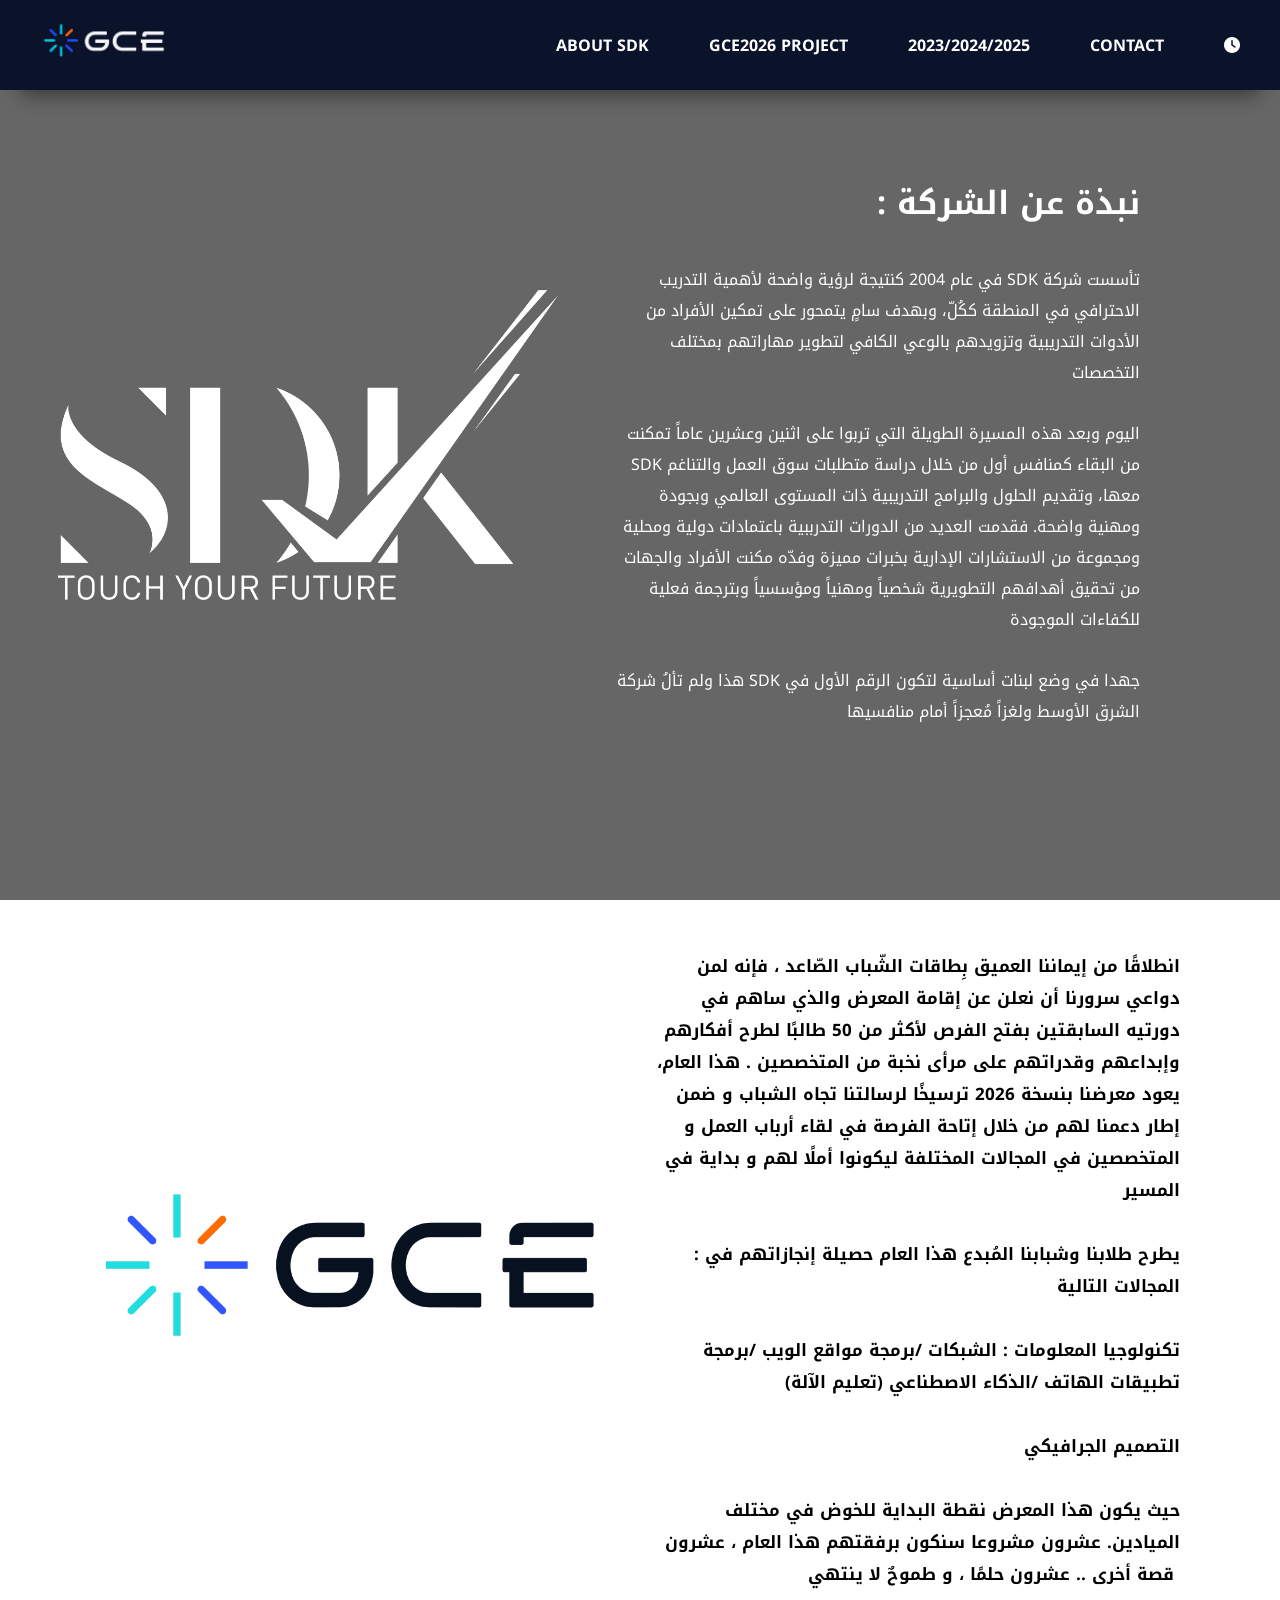
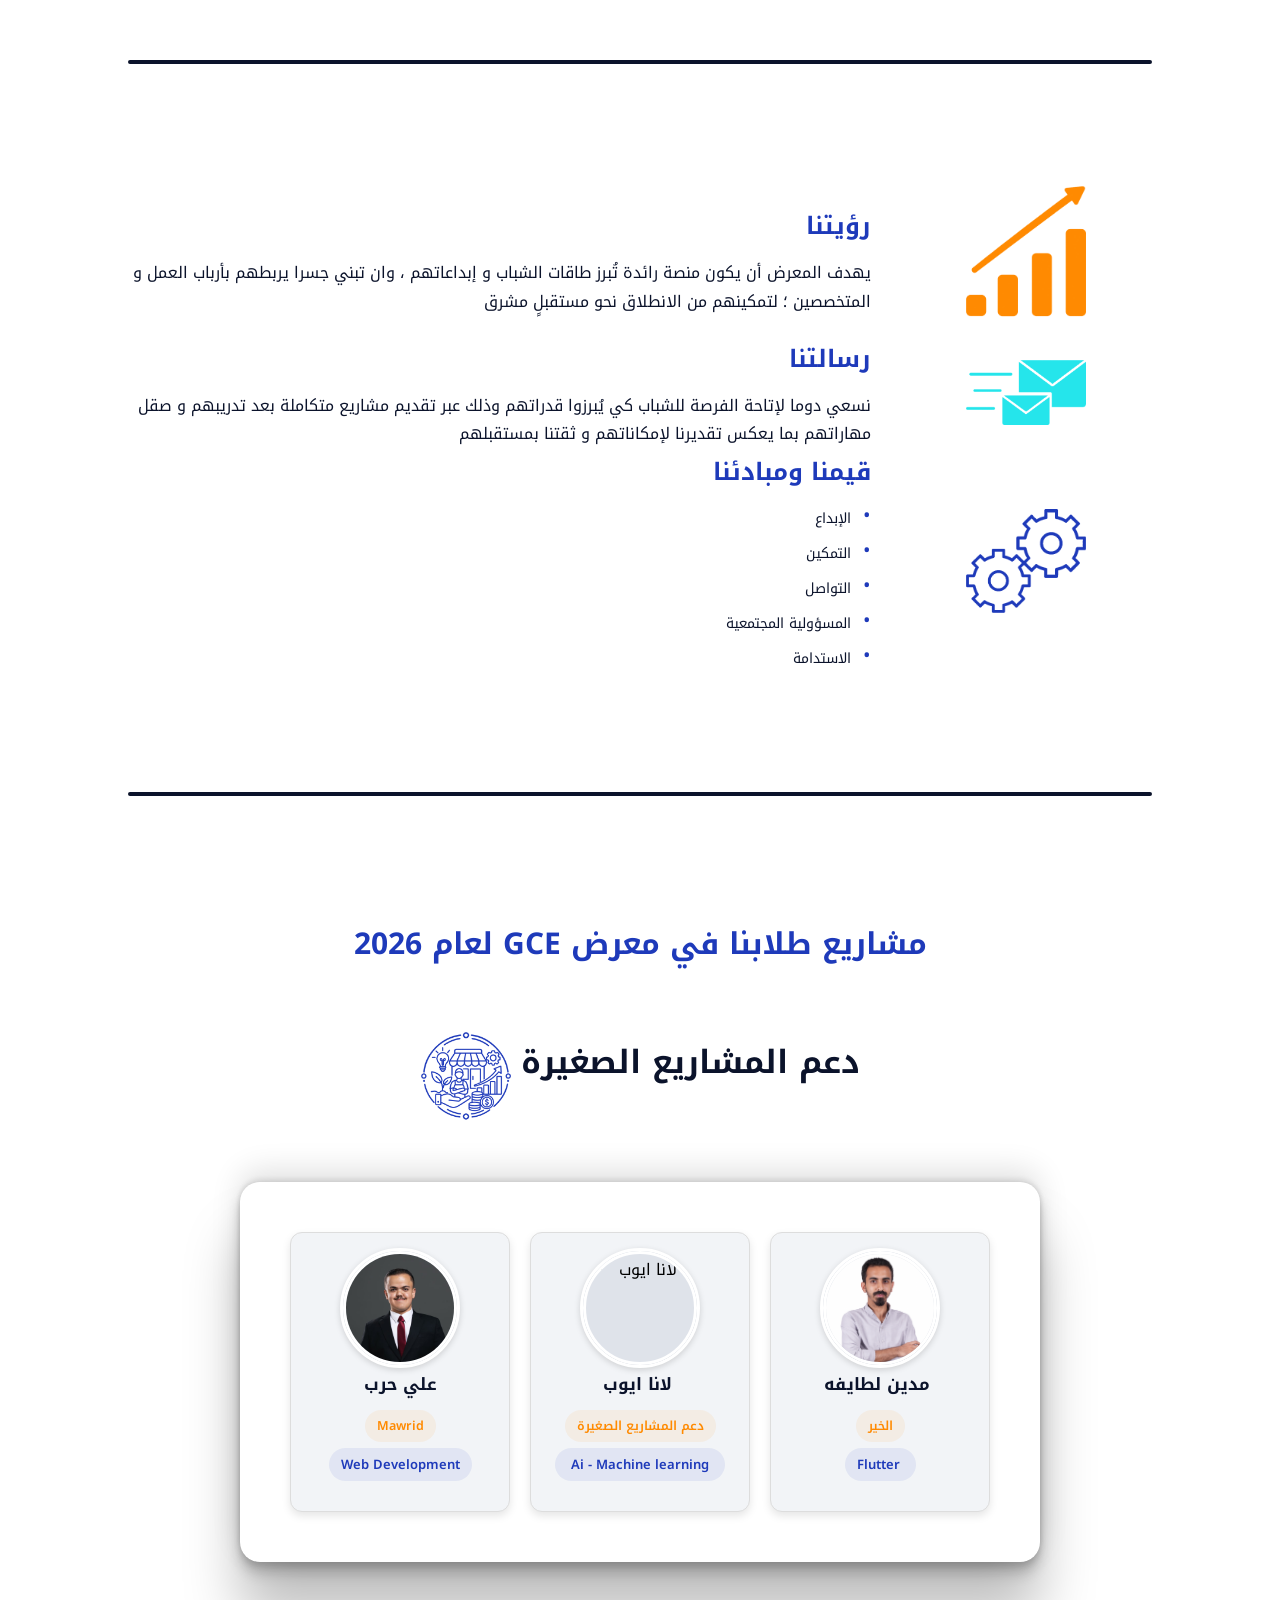
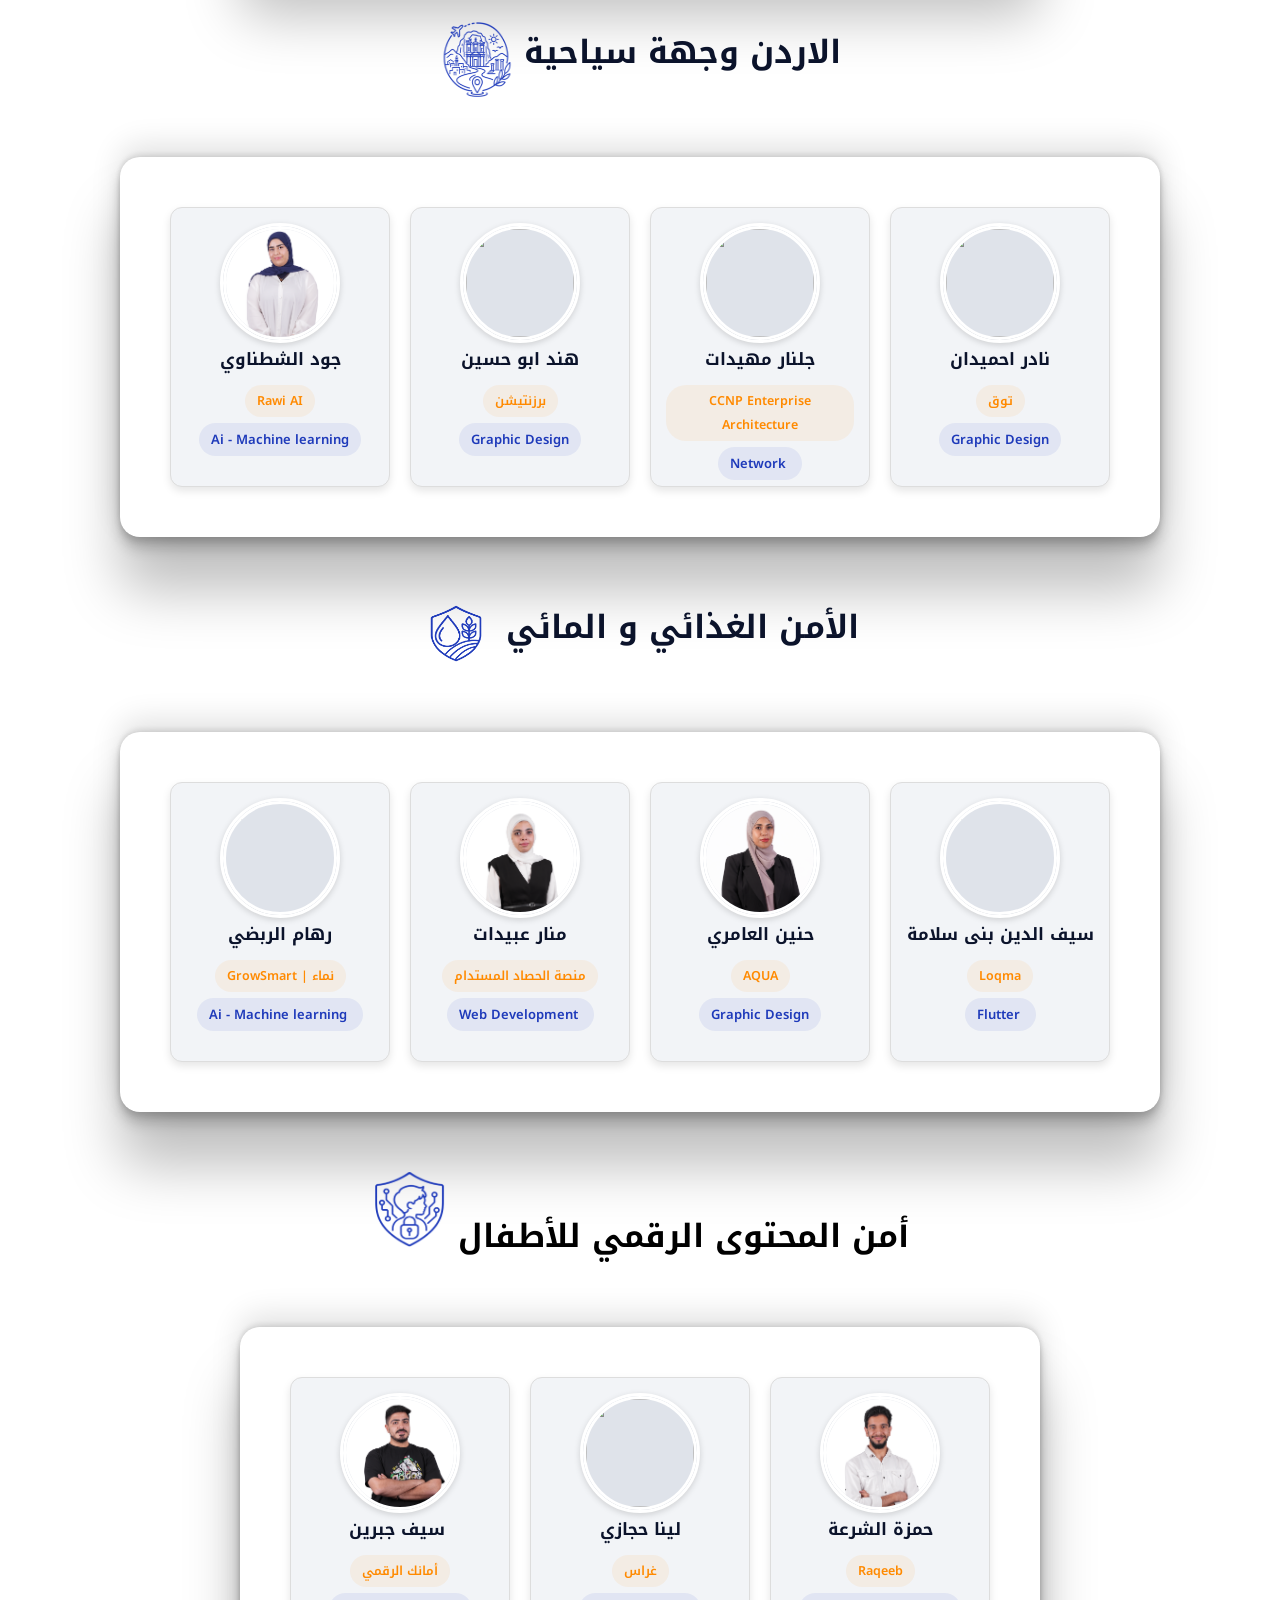
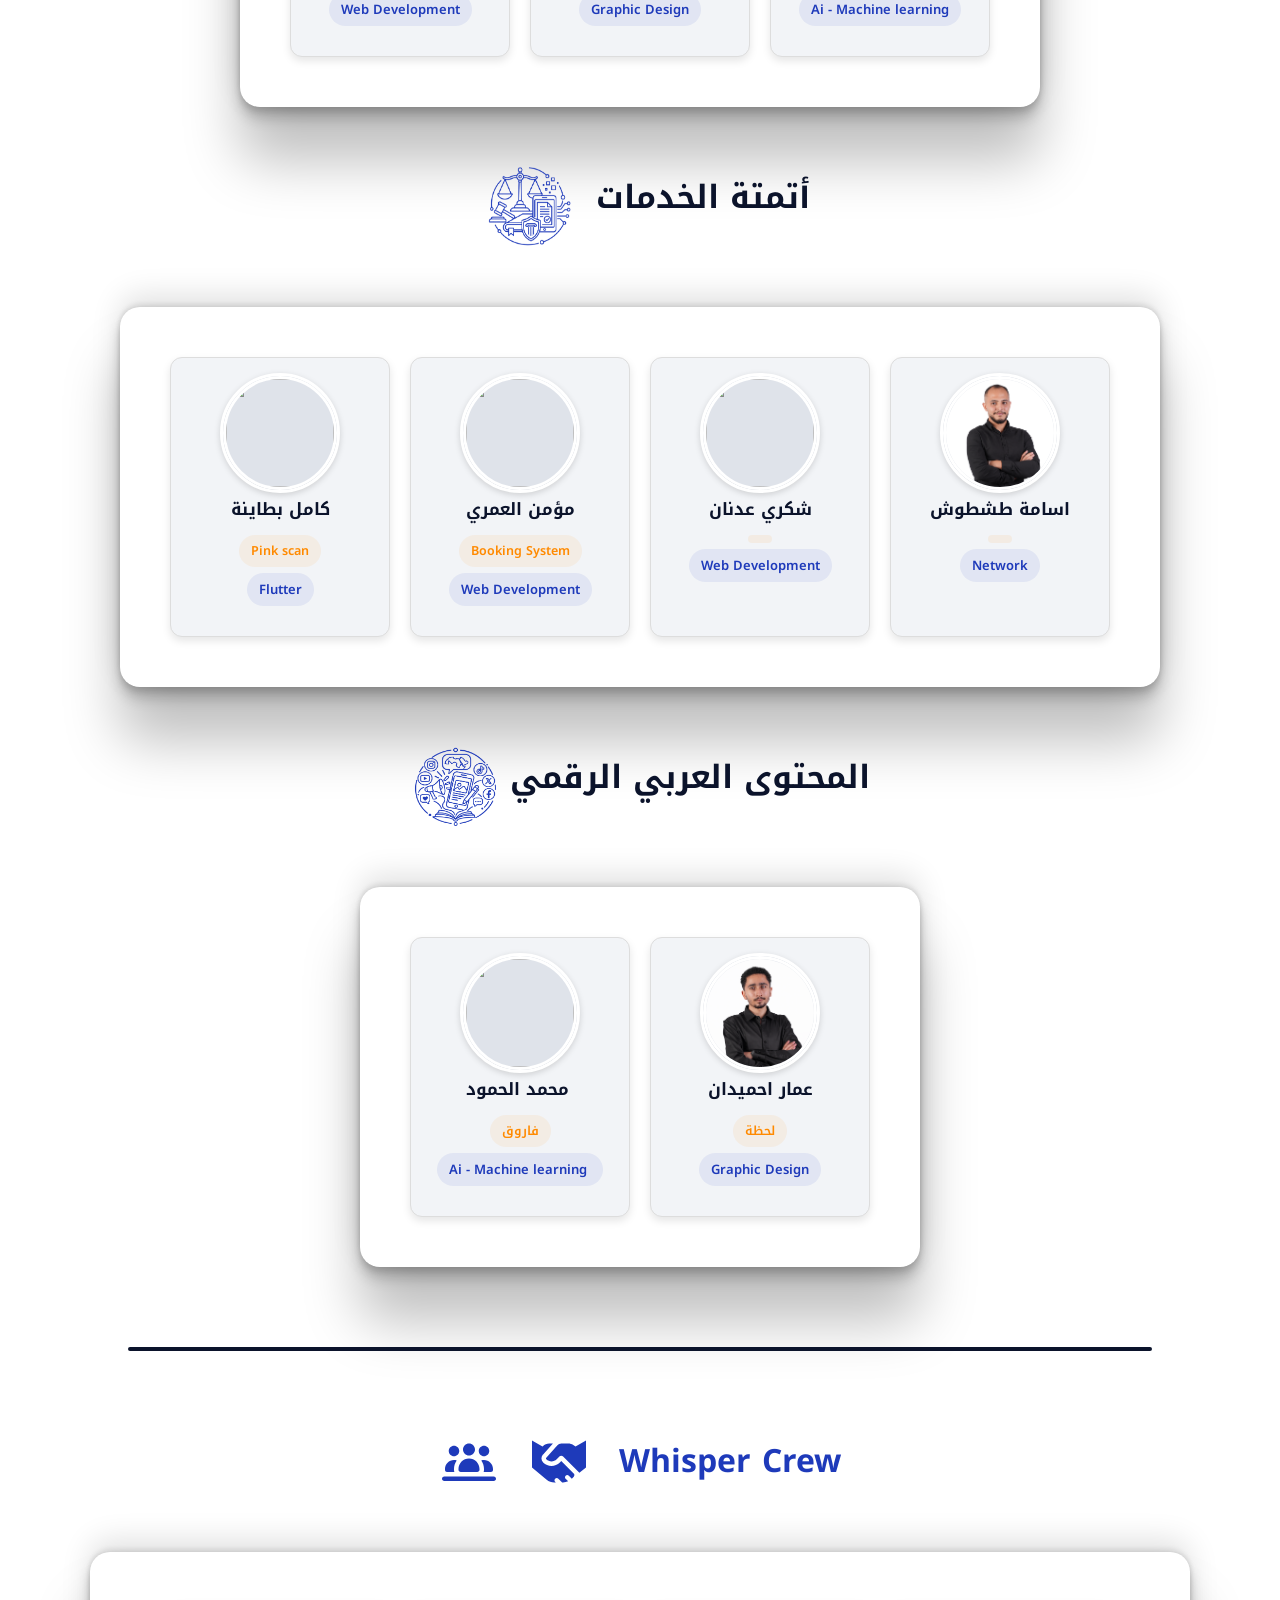
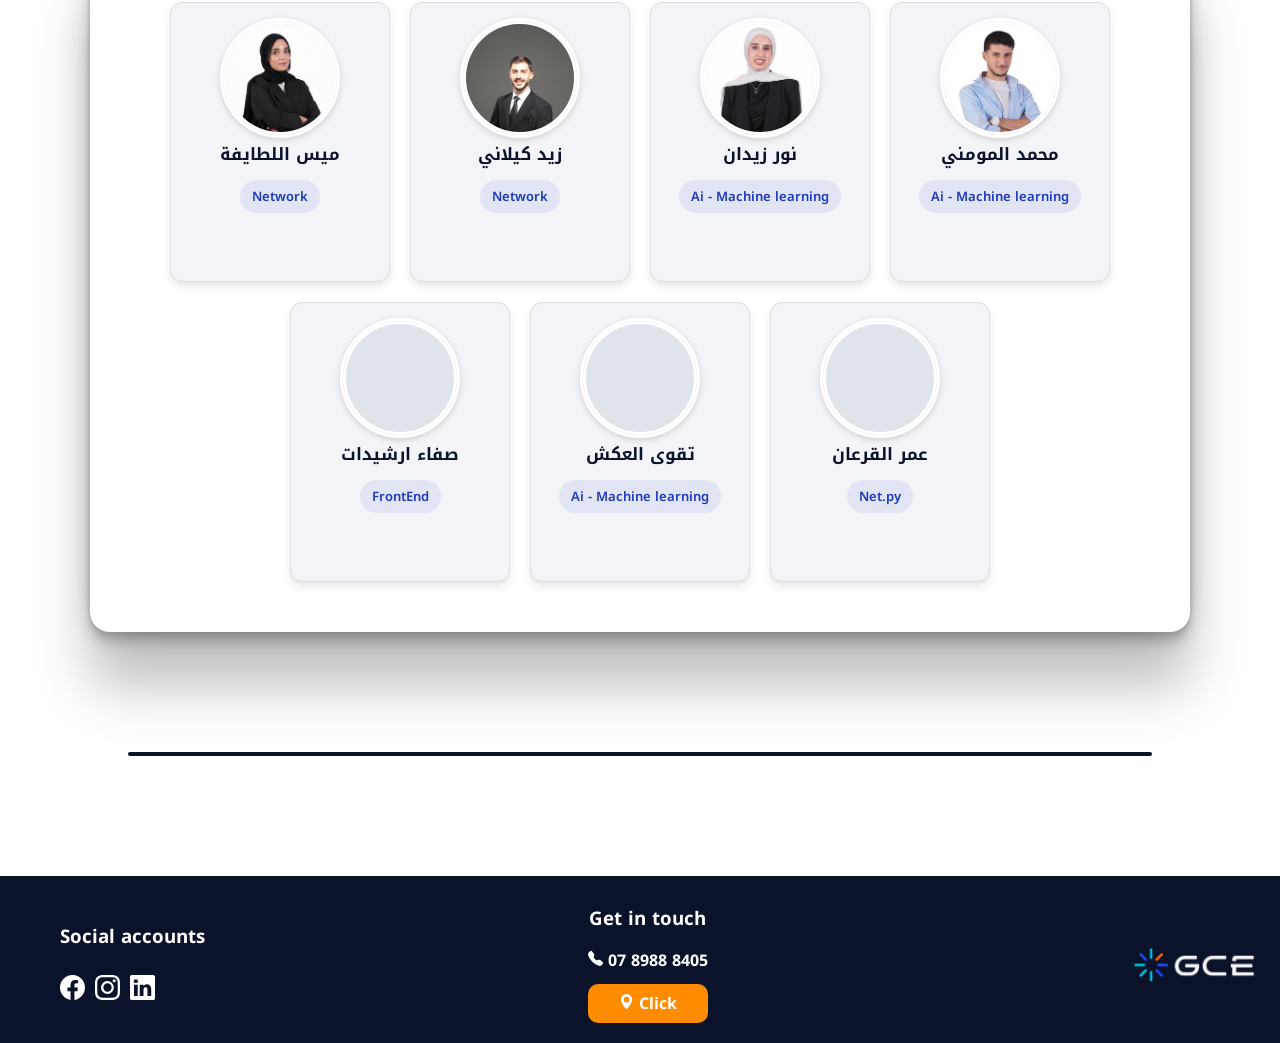
==== SDK-GCE/index.html @ eddd0426 "Add initial HTML structure for GCE 2026 landing page with navigation, sections, and footer" ====
<!DOCTYPE html>
<html lang="en">
<head>
    <meta charset="UTF-8">
    <meta name="viewport" content="width=device-width, initial-scale=1.0">
    <title>GCE 2026</title>

    <!-- Favicon -->
    <link rel="icon" type="image/x-icon" href="./image/GCE26/favicon_real.ico">
    <link rel="icon" type="image/png" sizes="16x16" href="./image/GCE26/favicon_real_16.png">
    <link rel="icon" type="image/png" sizes="32x32" href="./image/GCE26/favicon_real_32.png">
    <link rel="apple-touch-icon" sizes="180x180" href="./image/GCE26/favicon_real_180.png">
    <link rel="icon" type="image/png" sizes="192x192" href="./image/GCE26/favicon_real_192.png">

    <link rel="stylesheet" href="./CSS/style.css">
    <link rel="stylesheet" href="https://cdnjs.cloudflare.com/ajax/libs/font-awesome/6.5.0/css/all.min.css">
</head>
<body>


    
    <div id="landing">
        <div id="imge1">
            <img src="./image/logo for SDK/GCE_logo_1_colored_for_dark_bg.png" alt=""> <!--logo 2026-->
        </div>
        <div id="left-logo">
            <img src="./image/logo for SDK/SDK_GCE_lockup.png" alt=""> <!--logo 2026-->
            <button id="enter-btn">ENTER GCE2026</button>
        </div>
        
    </div>

    <div id="nav">
            <a href=""><img src="./image/logo for SDK/logo1.png" alt="GCElogo"></a> <!--logo 2026-->
        <ul>
            <li><a href="#page1">ABOUT SDK</a></li>
            <li><a href="#page3">GCE2026 PROJECT</a></li>
            <li class="has-dropdown">
            <a href="#" >2023/2024/2025</a>
            <ul class="dropdown" >
                <li><a href="/SDK-GCE/HTML/GCE-2023.html">GCE 2023</a></li>
                <li><a href="/SDK-GCE/HTML/GCE-2024.html">GCE 2024</a></li>
                <li><a href="/SDK-GCE/HTML/GCE-2025.html">GCE 2025</a></li>
            </ul>
            </li>

            <li>
            <a href="#Register" onclick="showSectionFun('Register')">CONTACT</a>
            </li>
            <li><a href="#countdown" onclick="showSectionFun('countdown')"><i class="fa-solid fa-clock"></i></a></li>
        </ul>
    </div>
    <div id="page1">
        <div class="video-container">
            <video autoplay muted loop id="bg-video" >
                <source src="./image/GCE2023.mp4" type="video/mp4">
            </video>
        <div class="overlay"></div>
        </div>
        <div id="aboutSDK">
            <div id="logo-left">
                <img src="./image/logo for SDK/SDK_logo_white.png" alt="SDKlogo">
            </div>
            <div id="aboutGCE-right">
                <h1> : نبذة عن الشركة</h1>
                <p>
                    تأسست شركة <bdi>SDK</bdi> في عام <bdi>2004</bdi> كنتيجة لرؤية واضحة لأهمية التدريب الاحترافي 
                    في المنطقة ككُلّ، وبهدف سامٍ يتمحور على تمكين الأفراد من الأدوات التدريبية 
                    وتزويدهم بالوعي الكافي لتطوير مهاراتهم بمختلف التخصصات
                </p>
                <p>
                    اليوم وبعد هذه المسيرة الطويلة التي تربوا على اثنين وعشرين عاماً تمكنت SDK من
                    البقاء كمنافس أول من خلال دراسة متطلبات سوق العمل والتناغم معها، وتقديم
                    الحلول والبرامج التدريبية ذات المستوى العالمي وبجودة ومهنية واضحة. فقدمت
                    العديد من الدورات التدرببية باعتمادات دولية ومحلية ومجموعة من الاستشارات
                    الإدارية بخبرات مميزة وفدّه مكنت الأفراد والجهات من تحقيق أهدافهم التطويرية
                    شخصياً ومهنياً ومؤسسياً وبترجمة فعلية للكفاءات الموجودة
                </p>
                <p>هذا ولم تألُ شركة SDK جهدا في وضع لبنات أساسية لتكون الرقم الأول في
                    الشرق الأوسط ولغزاً مُعجزاً أمام منافسيها
                </p>
            </div>
        </div>
    </div>
    
    <div id="page-e">
        <div id="page-e-left">
            <img src="./image/logo for SDK/GCE_logo_3_colored_for_light_bg.png" alt=""> <!--logo 2026-->
        </div>
        <div id="page-e-right">
            <p> 
انطلاقًا من إيماننا العميق بِطاقات الشّباب الصّاعد ، فإنه لمن دواعي سرورنا أن نعلن عن إقامة المعرض والذي ساهم في دورتيه السابقتين بفتح الفرص لأكثر من 50 طالبًا لطرح أفكارهم وإبداعهم وقدراتهم على مرأى نخبة من المتخصصين .
 هذا العام، يعود معرضنا بنسخة 2026 ترسيخًا لرسالتنا تجاه الشباب و ضمن إطار دعمنا لهم من خلال إتاحة الفرصة في لقاء أرباب العمل و المتخصصين في المجالات المختلفة ليكونوا أملًا لهم و بداية في المسير

            </p>

<br>
            <p>
                 : يطرح طلابنا وشبابنا المُبدع هذا العام حصيلة إنجازاتهم في المجالات التالية 
<br><br>
                 <div style="list-style: none;">

                    <p>  تكنولوجيا المعلومات : 
الشبكات /برمجة مواقع الويب /برمجة تطبيقات الهاتف /الذكاء الاصطناعي (تعليم الآلة) </p>
<br>
                    <p>التصميم الجرافيكي</p>
                    </div>
            </p>
<br>
            <p>
                 حيث يكون هذا المعرض نقطة البداية للخوض في مختلف الميادين.

 عشرون مشروعا سنكون برفقتهم هذا العام ، عشرون قصة أخرى .. عشرون حلمًا ، و طموحٌ لا ينتهي 

            </p>

        </div>
    </div>
    <hr class="pill">

    <div id="page2">
        <section id="first-row" class="row">
            <div class="text">
                <h1>رؤيتنا</h1>
                <p>يهدف المعرض أن يكون منصة رائدة تُبرز طاقات الشباب و إبداعاتهم ، وان تبني جسرا يربطهم بأرباب العمل و المتخصصين ؛ لتمكينهم من الانطلاق نحو مستقبلٍ مشرق</p>
            </div>
            <div class="image">
                <img src="./image/logo for SDK/icon_growth_orange.png" alt="رؤيتنا">
            </div>
        </section>

        <section id="second-row" class="row">
            <div class="text">
                <h1>  رسالتنا</h1>
                <p>نسعي دوما لإتاحة الفرصة للشباب كي يُبرزوا قدراتهم وذلك عبر تقديم مشاريع متكاملة بعد تدريبهم و صقل مهاراتهم بما يعكس تقديرنا لإمكاناتهم و ثقتنا بمستقبلهم</p>
            </div>
            <div class="image">
                <img src="./image/logo for SDK/icon_envelope_cyan.png" alt="رسالتنا">
            </div>
        </section>

        <section id="third-row" class="row">
            <div class="text">
                <h1>قيمنا ومبادئنا </h1>
                <ul>
                    <li>الإبداع</li>
                    <li>التمكين</li>
                    <li>التواصل</li>
                    <li>المسؤولية المجتمعية</li>
                    <li>الاستدامة</li>
                </ul>
            </div>
            <div class="image">
                <img src="./image/logo for SDK/icon_gears_blue.png" alt="قيمنا">
            </div>
        </section>
    </div>
    <hr class="pill">
    <div id="page3"> 
        
        <h1 id="head-name">   لعام 2026 GCE مشاريع طلابنا في معرض</h1>
        <h1 class="domain-name"> <img src="./image/GCE26/icon_small_business_v2_unified.png" alt=""  width="90px" height="90px"> دعم المشاريع الصغيرة </h1>
            <div class="card">
                


                <div class="card-1">
                    <div class="avatar">
                    <img src="./image/logo for SDK/علي حرب .jpeg" alt=" علي حرب">
                    </div>
                    <p>علي حرب</p>
                    <h3>Mawrid</h3>
                    <h5>Web Development</h5>
                </div>


                <div class="card-1">
                    <div class="avatar">
                    <img src="./image/logo for SDK/لانا ايوب.png" alt=" لانا ايوب">
                    </div>
                    <p>لانا ايوب </p>
                    <h3>دعم المشاريع الصغيرة</h3> <!-- لسا-->
                    <h5> Ai - Machine learning </h5>
                </div>

                <div class="card-1">
                    <div class="avatar">
                    <img src="./image/logo for SDK/مدين لطايفة.png" alt=" ">
                    </div>
                    <p>مدين  لطايفه </p>
                    <h3>الخير</h3>
                    <h5>Flutter </h5>
                </div>
        </div>
        <h1 class="domain-name"> <img src="./image/GCE26/icon_jordan_tourism_new.png" alt="" width="75px" height="75px"> الاردن وجهة سياحية</h1> <!--هون لوغو تبع الفئة-->
            <div class="card">
                <div class="card-1">
                    <div class="avatar">
                    <img src="./image/logo for SDK/جود شطناوي.png" alt="" >
                    </div>
                    <p> جود  الشطناوي</p>
                    <h3>Rawi AI</h3>
                    <h5>Ai - Machine learning</h5>
                    
                </div>
            
                <div class="card-1">
                    <div class="avatar">
                    <img src="./image/logo for SDK/هند ابو حسين.png" alt="">
                    </div>
                    <p> هند  ابو حسين  </p> 
                    <h3>برزنتيشن</h3>
                    <h5>Graphic Design</h5>
                    
                </div>

                <div class="card-1">
                    <div class="avatar">
                    <img src="./image/logo for SDK/جلنار مهيدات.png" alt="">
                    </div>
                    <p> جلنار مهيدات  </p> 
                    <h3>CCNP Enterprise Architecture </h3> 
                    <h5>Network </h5>
                    
                </div>

                <div class="card-1">
                    <div class="avatar">
                    <img src="./image/logo for SDK/نادر احميدان.png" alt="">
                    </div>
                    <p> نادر  احميدان  </p> 
                    <h3>توق</h3>
                    <h5>Graphic Design</h5>
                    
                </div>
            
        
            </div>
        <h1 class="domain-name"><img src="./image/GCE26/icon_food_water_security_v2_unified.png" alt=""  width="75px" height="75px"> الأمن الغذائي و المائي</h1>
            <div class="card">
                <div class="card-1">
                    <div class="avatar">
                    <img src="./image/logo for SDK/رهام الربضي.png" alt="  ">
                    </div>
                    <p>رهام  الربضي</p>
                    <h3>GrowSmart | نماء</h3>
                    <h5>Ai - Machine learning </h5>
                    
                </div>
                <div class="card-1">
                    <div class="avatar">    
                    <img src="./image/logo for SDK/منار عبيدات.png" alt="">
                    </div>
                    <p>منار  عبيدات</p>
                    <h3>منصة الحصاد المستدام</h3> 
                    <h5>Web Development </h5>
                    
                </div>
                <div class="card-1">
                    <div class="avatar">
                    <img src="./image/logo for SDK/حنين العامري.png" alt=" ">
                    </div>
                    <p> حنين العامري</p>
                    <h3>AQUA </h3>
                    <h5>Graphic Design</h5>
                    
                </div>
                <div class="card-1">
                    <div class="avatar">
                    <img src="./image/logo for SDK/سيف الدين بني سلامة.png" alt=" ">
                    </div>
                    <p>سيف الدين  بنى سلامة</p>
                    <h3>Loqma</h3>
                    <h5>Flutter </h5>
                    
                </div>
            </div>
        <h1 class="domai-name"> <img src="./image/GCE26/icon_child_digital_safety_unified.png" alt=""  width="75px" height="75px"> أمن المحتوى الرقمي للأطفال</h1>
            <div class="card">
                <div class="card-1">
                    <div class="avatar">
                    <img src="./image/logo for SDK/سيف جبرين.png" alt=" ">
                    </div>
                    <p> سيف جبرين </p>
                    <h3>أمانك الرقمي</h3>
                    <h5>Web Development</h5>
                    
                </div>

                <div class="card-1">
                    <div class="avatar">
                    <img src="./image/logo for SDK/لينا حجازي.png" alt="">
                    </div>
                    <p>لينا حجازي</p>
                    <h3>غراس</h3>
                    <h5>Graphic Design</h5>
                    
                </div>
                <div class="card-1">
                    <div class="avatar">
                    <img src="./image/logo for SDK/حمزة الشرعة.png" alt="">
                    </div>
                    <p>حمزة الشرعة </p>
                    <h3>Raqeeb</h3>
                    <h5>Ai - Machine learning</h5>
                    
                </div>


            </div>
        
        <h1 class="domain-name"> <img src="./image/GCE26/icon_legal_digital_security_v2_unified.png" alt=""  width="115px" height="80px">أتمتة الخدمات </h1>
            <div class="card">
                <div class="card-1">
                    <div class="avatar">
                    <img src="./image/logo for SDK/كامل بطاينة.png" alt="">
                    </div>
                    <p>كامل بطاينة</p>
                    <h3>Pink scan</h3>
                    <h5>Flutter</h5>
                    
                </div>

                <div class="card-1">
                    <div class="avatar">
                    <img src="./image/logo for SDK/" alt="">
                    </div>
                    <p>مؤمن العمري</p>
                    <h3>Booking System</h3>
                    <h5> Web Development</h5>
                    
                </div>

                <div class="card-1">
                    <div class="avatar">
                    <img src="" alt="">
                    </div>
                    <p>شكري عدنان </p>
                    <h3></h3>
                    <h5> Web Development</h5>
                    
                </div>

                <div class="card-1">
                    <div class="avatar">
                    <img src="./image/logo for SDK/اسامة طشطوش.png  " alt="">
                    </div>
                    <p>اسامة طشطوش  </p>
                    <h3></h3>
                    <h5>Network</h5>
                    
                </div>
            
                
        </div>
        <h1 class="domain-name"> <img src="./image/GCE26/icon_arabic_content_v2_unified.png" alt=""  width="90px" height="80px"> المحتوى العربي الرقمي</h1>
            <div class="card">
               <div class="card-1">
                    <div class="avatar">
                    <img src="./image/logo for SDK/محمد الحمود.png" alt="">
                    </div>
                    <p>محمد الحمود </p>
                    <h3>فاروق </h3>
                    <h5>Ai - Machine learning </h5>
                </div>

                <div class="card-1">
                    <div class="avatar">
                    <img src="./image/logo for SDK/عمار احميدان.png" alt="">
                    </div>
                    <p>عمار احميدان</p>
                    <h3>لحظة </h3>
                    <h5>Graphic Design</h5>
                </div>
            
                
        </div>
        
        
    <hr class="pill">
    <div id="whisper-icon">
        <svg xmlns="http://www.w3.org/2000/svg" viewBox="0 0 640 640"><!--!Font Awesome Free v7.0.1 by @fontawesome - https://fontawesome.com License - https://fontawesome.com/license/free Copyright 2025 Fonticons, Inc.--><path fill="#1E3ABA" d="M256 192C256 156.7 284.7 128 320 128C355.3 128 384 156.7 384 192C384 227.3 355.3 256 320 256C284.7 256 256 227.3 256 192zM208 400C208 338.1 258.1 288 320 288C381.9 288 432 338.1 432 400L432 408C432 421.3 421.3 432 408 432L232 432C218.7 432 208 421.3 208 408L208 400zM424 208C424 177.1 449.1 152 480 152C510.9 152 536 177.1 536 208C536 238.9 510.9 264 480 264C449.1 264 424 238.9 424 208zM451.2 308.4C460.3 305.5 470 304 480 304C533 304 576 347 576 400L576 410.7C576 422.5 566.4 432 554.7 432L475.9 432C478.6 424.5 480 416.4 480 408L480 400C480 365.9 469.4 334.3 451.2 308.4zM188.8 308.4C170.6 334.4 160 365.9 160 400L160 408C160 416.4 161.4 424.5 164.1 432L85.3 432C73.6 432 64 422.4 64 410.7L64 400C64 347 107 304 160 304C170 304 179.7 305.5 188.8 308.4zM104 208C104 177.1 129.1 152 160 152C190.9 152 216 177.1 216 208C216 238.9 190.9 264 160 264C129.1 264 104 238.9 104 208zM32 504C32 490.7 42.7 480 56 480L584 480C597.3 480 608 490.7 608 504C608 517.3 597.3 528 584 528L56 528C42.7 528 32 517.3 32 504z"/></svg>
        <svg xmlns="http://www.w3.org/2000/svg" viewBox="0 0 640 640"><!--!Font Awesome Free v7.0.1 by @fontawesome - https://fontawesome.com License - https://fontawesome.com/license/free Copyright 2025 Fonticons, Inc.--><path fill="#1E3ABA" d="M300.9 149.2L184.3 278.8C179.7 283.9 179.9 291.8 184.8 296.7C215.3 327.2 264.8 327.2 295.3 296.7L327.1 264.9C331.3 260.7 336.6 258.4 342 258C348.8 257.4 355.8 259.7 361 264.9L537.6 440L608 384L608 96L496 160L472.2 144.1C456.4 133.6 437.9 128 418.9 128L348.5 128C347.4 128 346.2 128 345.1 128.1C328.2 129 312.3 136.6 300.9 149.2zM148.6 246.7L255.4 128L215.8 128C190.3 128 165.9 138.1 147.9 156.1L144 160L32 96L32 384L188.4 514.3C211.4 533.5 240.4 544 270.3 544L286 544L279 537C269.6 527.6 269.6 512.4 279 503.1C288.4 493.8 303.6 493.7 312.9 503.1L353.9 544.1L362.9 544.1C382 544.1 400.7 539.8 417.7 531.8L391 505C381.6 495.6 381.6 480.4 391 471.1C400.4 461.8 415.6 461.7 424.9 471.1L456.9 503.1L474.4 485.6C483.3 476.7 485.9 463.8 482 452.5L344.1 315.7L329.2 330.6C279.9 379.9 200.1 379.9 150.8 330.6C127.8 307.6 126.9 270.7 148.6 246.6z"/></svg>
        <h1 class="domain-name" style="color: #1E3ABA ;"> Whisper Crew</h1>
    </div>    
        <div class="card">

                
                <div class="card-1">
                    <div class="avatar">
                        <img src="./image/logo for SDK/ميس لطايفة.png" alt=" ">
                    </div>
                    <p>ميس اللطايفة</p>
                    <h5>Network</h5>
                </div>
                <div class="card-1">
                    <div class="avatar">
                        <img src="./image/logo for SDK/زيد الكيلاني.png" alt=" ">
                    </div>
                    <p>زيد كيلاني </p>
                    <h5>Network</h5>
                </div>
                
            
                <div class="card-1">
                    <div class="avatar">
                        <img src="./image/logo for SDK/نور زيدان.png" alt="">
                    </div>
                    <p>نور زيدان</p>
                    <h5>Ai - Machine learning </h5>
                </div>
            
                
            
                <div class="card-1">
                    <div class="avatar">
                        <img src="./image/logo for SDK/محمد المومني.png" alt="">
                    </div>
                    <p>محمد المومني</p>
                    <h5>Ai - Machine learning </h5>
                </div>
            
                <div class="card-1">
                    <div class="avatar">
                        <img src="./image/logo for SDK/صفاء ارشيدات.png" alt=" ">
                    </div>
                    <p>صفاء ارشيدات</p>
                    <h5>FrontEnd</h5>
                </div>
            

                <div class="card-1">
                    <div class="avatar">
                        <img src="./image/logo for SDK/تقوى العكش.png" alt=" ">
                    </div>
                    <p>تقوى العكش</p>
                    <h5>Ai - Machine learning</h5>
                </div>

                <div class="card-1">
                    <div class="avatar">
                        <img src="./image/logo for SDK/عمر القرعان.png" alt=" ">
                    </div>
                    <p>عمر القرعان</p>
                    <h5>Net.py</h5>
                </div>
                

        </div>
    </div>

    <!-- Navbar -->
    <hr class="pill">
    <!-- countdown  section-->
    <div id="all-contact">

    <section id="countdown" class="active">
        <h2>Countdown to Event</h2>
        <div id="countdown-box">
            <div class="time-box">
                <span id="days">0</span>
                <p>Days</p>
            </div>
            <div class="time-box">
                <span id="hours">0</span>
                <p>Hours</p>
            </div>
            <div class="time-box">
                <span id="minutes">0</span>
                <p>Minutes</p>
            </div>
            <div class="time-box">
                <span id="seconds">0</span>
                <p>Seconds</p>
            </div>
        </div>
        <p id="countdownMessage"></p>
    </section>

    <section id="Register" class="section">
        <h2> Register Now!</h2>
        <!-- صورة QR Code مرتبطة بالفورم -->
        <img src="./image/qr for GCE 2026.png" alt="QR Code">
        <p>Your next step is just a scan away !</p>
        <!-- or  -->
        <p>Be Part of the Event !</p>
    </section>


</div>

<div id="footer">


<div id="footer-part1">
<h3>Social accounts</h3>
<div id="social-icon">
<a href="https://www.facebook.com/share/1C6PKpU6K5/?mibextid=wwXIfr"><svg xmlns="http://www.w3.org/2000/svg" width="16" height="16" fill="currentColor" class="bi bi-facebook" viewBox="0 0 16 16">
  <path d="M16 8.049c0-4.446-3.582-8.05-8-8.05C3.58 0-.002 3.603-.002 8.05c0 4.017 2.926 7.347 6.75 7.951v-5.625h-2.03V8.05H6.75V6.275c0-2.017 1.195-3.131 3.022-3.131.876 0 1.791.157 1.791.157v1.98h-1.009c-.993 0-1.303.621-1.303 1.258v1.51h2.218l-.354 2.326H9.25V16c3.824-.604 6.75-3.934 6.75-7.951"/>
</svg>
</a>

<a href="https://www.instagram.com/sdktraining?igsh=ZzZjMXRpMGk0aXU3">
<svg xmlns="http://www.w3.org/2000/svg" width="16" height="16" fill="currentColor" class="bi bi-instagram" viewBox="0 0 16 16">
  <path d="M8 0C5.829 0 5.556.01 4.703.048 3.85.088 3.269.222 2.76.42a3.9 3.9 0 0 0-1.417.923A3.9 3.9 0 0 0 .42 2.76C.222 3.268.087 3.85.048 4.7.01 5.555 0 5.827 0 8.001c0 2.172.01 2.444.048 3.297.04.852.174 1.433.372 1.942.205.526.478.972.923 1.417.444.445.89.719 1.416.923.51.198 1.09.333 1.942.372C5.555 15.99 5.827 16 8 16s2.444-.01 3.298-.048c.851-.04 1.434-.174 1.943-.372a3.9 3.9 0 0 0 1.416-.923c.445-.445.718-.891.923-1.417.197-.509.332-1.09.372-1.942C15.99 10.445 16 10.173 16 8s-.01-2.445-.048-3.299c-.04-.851-.175-1.433-.372-1.941a3.9 3.9 0 0 0-.923-1.417A3.9 3.9 0 0 0 13.24.42c-.51-.198-1.092-.333-1.943-.372C10.443.01 10.172 0 7.998 0zm-.717 1.442h.718c2.136 0 2.389.007 3.232.046.78.035 1.204.166 1.486.275.373.145.64.319.92.599s.453.546.598.92c.11.281.24.705.275 1.485.039.843.047 1.096.047 3.231s-.008 2.389-.047 3.232c-.035.78-.166 1.203-.275 1.485a2.5 2.5 0 0 1-.599.919c-.28.28-.546.453-.92.598-.28.11-.704.24-1.485.276-.843.038-1.096.047-3.232.047s-2.39-.009-3.233-.047c-.78-.036-1.203-.166-1.485-.276a2.5 2.5 0 0 1-.92-.598 2.5 2.5 0 0 1-.6-.92c-.109-.281-.24-.705-.275-1.485-.038-.843-.046-1.096-.046-3.233s.008-2.388.046-3.231c.036-.78.166-1.204.276-1.486.145-.373.319-.64.599-.92s.546-.453.92-.598c.282-.11.705-.24 1.485-.276.738-.034 1.024-.044 2.515-.045zm4.988 1.328a.96.96 0 1 0 0 1.92.96.96 0 0 0 0-1.92m-4.27 1.122a4.109 4.109 0 1 0 0 8.217 4.109 4.109 0 0 0 0-8.217m0 1.441a2.667 2.667 0 1 1 0 5.334 2.667 2.667 0 0 1 0-5.334"/>
</svg>
</a>

<a href="https://www.linkedin.com/company/sdk-training-center/">
<svg xmlns="http://www.w3.org/2000/svg" width="16" height="16" fill="currentColor" class="bi bi-linkedin" viewBox="0 0 16 16">
  <path d="M0 1.146C0 .513.526 0 1.175 0h13.65C15.474 0 16 .513 16 1.146v13.708c0 .633-.526 1.146-1.175 1.146H1.175C.526 16 0 15.487 0 14.854zm4.943 12.248V6.169H2.542v7.225zm-1.2-8.212c.837 0 1.358-.554 1.358-1.248-.015-.709-.52-1.248-1.342-1.248S2.4 3.226 2.4 3.934c0 .694.521 1.248 1.327 1.248zm4.908 8.212V9.359c0-.216.016-.432.08-.586.173-.431.568-.878 1.232-.878.869 0 1.216.662 1.216 1.634v3.865h2.401V9.25c0-2.22-1.184-3.252-2.764-3.252-1.274 0-1.845.7-2.165 1.193v.025h-.016l.016-.025V6.169h-2.4c.03.678 0 7.225 0 7.225z"/>
</svg>
</a>

</div>

</div>


<div id="footer-part2">
<h3>Get in touch</h3>
<div id="contact-icon">

<div>
    <svg xmlns="http://www.w3.org/2000/svg" width="16" height="16" fill="currentColor" class="bi bi-telephone-fill" viewBox="0 0 16 16">
  <path fill-rule="evenodd" d="M1.885.511a1.745 1.745 0 0 1 2.61.163L6.29 2.98c.329.423.445.974.315 1.494l-.547 2.19a.68.68 0 0 0 .178.643l2.457 2.457a.68.68 0 0 0 .644.178l2.189-.547a1.75 1.75 0 0 1 1.494.315l2.306 1.794c.829.645.905 1.87.163 2.611l-1.034 1.034c-.74.74-1.846 1.065-2.877.702a18.6 18.6 0 0 1-7.01-4.42 18.6 18.6 0 0 1-4.42-7.009c-.362-1.03-.037-2.137.703-2.877z"/>
</svg> <span style="text-decoration: none;">07 8988 8405</span>
</div>


<a class="map-icon" href="https://maps.app.goo.gl/AoUJ7vV7nGTiv8We7?g_st=ipc"><svg xmlns="http://www.w3.org/2000/svg" width="16" height="16" fill="currentColor" class="bi bi-geo-alt-fill" viewBox="0 0 16 16">
  <path d="M8 16s6-5.686 6-10A6 6 0 0 0 2 6c0 4.314 6 10 6 10m0-7a3 3 0 1 1 0-6 3 3 0 0 1 0 6"/>
</svg> <span>Click</span></a>


</div>

</div>

<div id="footer-part3">
<img style="width: 130px;" src="./image/logo for SDK/logo1.png" alt="GCElogo">    <!--logo 2026-->
</div>



</div>

    <script src="./JS/script.js"></script>
</body>
</html>
---- SDK-GCE/CSS/style.css ----
@import url('https://fonts.googleapis.com/css2?family=Arimo:ital,wght@0,400..700;1,400..700&family=El+Messiri:wght@400..700&family=Fjalla+One&family=Montserrat:ital,wght@0,100..900;1,100..900&family=Noto+Kufi+Arabic:wght@100..900&family=Oswald:wght@200..700&display=swap');
@import url('https://fonts.googleapis.com/css2?family=Arimo:ital,wght@0,400..700;1,400..700&family=El+Messiri:wght@400..700&family=Fjalla+One&family=Montserrat:ital,wght@0,100..900;1,100..900&family=Noto+Kufi+Arabic:wght@100..900&family=Oswald:wght@200..700&family=Sansation:ital,wght@0,300;0,400;0,700;1,300;1,400;1,700&display=swap');
* {
    margin: 0;
    padding: 0;
    box-sizing: border-box;
}


html {
    scroll-behavior: smooth;
}

body {
    overflow-x: hidden;
    font-family: "Arimo", sans-serif;
    font-optical-sizing: auto;
    font-weight: 1px;
    font-style: normal;
    font-family: "Noto Kufi Arabic", sans-serif;
    font-optical-sizing: 10px;
    font-weight: 10px;
    font-style: normal;
}
/* first page */

#landing {
    position: fixed;
    top: 0;
    left: 0;
    width: 100%;
    height: 100vh;
    background: linear-gradient(to bottom, #1C2541, #0B132B); /* Ali*/
    color: white;
    display: flex;
    flex-direction: column;
    align-items: center;
    justify-content: center;
    transition: transform 1s ease-in-out, opacity 1s ease-in-out;
    z-index: 2000;
    

}

#left-logo {
    display: grid;
    grid-template-columns: auto auto;
    text-align: center;
    gap: 70px;
    align-items: center;
    padding-right:60px;
}
#left-logo img {
    width: 300px;
}
#landing.hidden {
    transform: translateY(-100%);
    opacity: 0;
}

#nav {
    background: #f4f4f4;
    height: 90px;
    box-shadow: rgba(0, 0, 0, 0.45) 0px 25px 20px -20px;
    display: flex;
    flex-direction: row;
    justify-content: space-between;
    padding: 40px 40px;
    align-items: center;
    position: fixed;
    top: 0;
    left: 0;
    width: 100%;
    z-index: 1000;
    background-color: #0B132B;
}


#nav ul {
    display: flex;
    gap: 60px;
    list-style: none;

}
#nav img {
    width: 130px;
}
#nav ul li a {
    text-decoration: none;
    color: rgb(255, 255, 255);
    transition: all 0.6s;
    font-weight: bold;
}

#nav ul li a:hover {
    padding: 10px;
    background: #FF8C00;
    border-radius: 5px;

}
.text ul li {
    direction: rtl;
    font-size: 14px;
}
.video-container {
    position: relative;
    width: 100%;
    height: 100vh;
    overflow: hidden;
}
#imge1 img {
    width: 1000px;
}
#bg-video {
    position: absolute;
    top: 0;
    left: 0;
    width: 100%;
    height: 100%;
    object-fit: cover;
    z-index: 1;
}

.overlay {
    position: absolute;
    top: 0;
    left: 0;
    width: 100%;
    height: 100%;
    background: rgba(0,0,0,0.6);
    z-index: 2;
}

#aboutSDK {
    position: absolute;
    top: 0;
    left: 0;
    width: 100%;
    height: 100%;
    display: grid;
    grid-template-columns: 1fr 1fr;
    justify-items: center;
    grid-template-areas: "logo-left aboutGCE-right";
    align-items: center;
    gap: 30px;
    text-align: right;
    padding: 40px;
    padding-right: 140px;
    color: white;
    z-index: 3; 
    font-family: "Noto Kufi Arabic", sans-serif;
    font-optical-sizing: 10px;
    font-weight: 10px;
    font-style: normal;
}
#logo-left {
    grid-area: logo-left;
}
#enter-btn {
    padding: 15px 60px;
    font-size: 18px;
    cursor: pointer;
    border-radius: 20px;
    border: none;
    background-color: #FF8C00;
    transition: all 0.5s;
    font-weight: bold;
    color: #0B132B;
    

}
#enter-btn:hover{
    color: #0B132B ;
    background-color:#00D8F6;
    padding: 20px 70px;
    font-weight: bold
}

#landing h1 {
    font-size: 60px;
}
#logo-left img {
    width: 500px;
}
#page1 {
    height: 100vh;
}

#page1::before {
    content: "";
    position: absolute;
    top: 0;
    left: 0;
    width: 100%;
    height: 100%;
    
}

#aboutGCE-right {
    display: flex;
    flex-direction: column;
    gap: 30px;
    grid-area: aboutGCE-right;


}

#aboutGCE-right p {
    font-size: 16px;
}
/* page-e */
#page-e {
    display: grid;
    grid-template-columns: 1fr 2fr ;
    padding: 50px 100px ;
    gap: 50px;
    text-align: center;
    align-items: center;
}
#page-e-left img {
    width: 500px;
}
#page-e-right  {
    text-align: right;
    font-weight: bold;
    font-size: 17px

}
/* page 2 */

#page2 img {
    width: 120px;
}

#first-contene {
    display: flex;
}

#page2 {
    width: 100%;
    padding: 100px 100px;
    color: #0B132B;
}

.row {
    display: flex;
    align-items: center;
    justify-content: space-between;

    
}

.row .text {
    flex: 1;
    display: flex;
    flex-direction: column;
    gap: 10px;
    text-align: right;
}
.row .text h1 {
    color: #1E3ABA;
}
.row .text p {
    color: #0B132B; 
    line-height: 1.8;
}
.row .text ul {
    list-style: none;
    padding: 0;
    display: flex;
    flex-direction: column;
    gap: 8px;
}
.row .text ul li {
    color: #0B132B; 
    position: relative;
    padding-right: 20px;
}
.row .text ul li::before {
    content: "•";
    color: #1E3ABA; 
    position: absolute;
    right: 0;
    font-size: 20px;
    line-height: 1;
}
.row .image {
    flex: 0.4;
    display: flex;
    justify-content: center;
    align-items: center;
    text-align: right;
}

.row .image img {
    max-width: 100%;
    height: auto;
}
.pill {
    margin: 20px auto;
    height:0px;
    border-radius: 2px;
    color: #0B132B;
    border: 2px solid currentColor;
    width: 80%;
}
/* page 3 */
#page3 {
    display: flex;
    flex-direction: column;
    justify-content: center;
    align-items: center;
    padding: 100px 0;
    gap: 60px;
}

#head-name {
    font-size: 30px;
    color: #1E3ABA; /* Ali */
}

.domain-name {
    text-align: center;
    display: flex;
    gap: 10px;
    color: #0B132B;

}

.card {
    display: flex;
    flex-direction: row;
    text-align: center;
    flex-wrap: wrap;
    justify-content: center;
    gap: 20px;
    width: fit-content;
    max-width: 1100px;
    padding: 50px;
    border-radius: 20px;
    box-shadow: rgba(0, 0, 0, 0.25) 0px 54px 55px, rgba(0, 0, 0, 0.12) 0px -12px 30px, rgba(0, 0, 0, 0.12) 0px 4px 6px, rgba(0, 0, 0, 0.17) 0px 12px 13px, rgba(0, 0, 0, 0.09) 0px -3px 5px;
    margin: 0 auto;
}



.project-name table {
    border-collapse: collapse;
    width: 100%;
    text-align: center;
}

#whisper-icon {
    display: flex;
    gap: 30px;
}
#whisper-icon svg {
    width: 60px;
    
    
}

.card-1 {
    width: 220px;
    height: 280px;
    border: 1px solid #ddd;
    border-radius: 12px;
    box-shadow: 0 4px 8px rgba(0,0,0,0.1);
    background: #F2F4F7;
    text-align: center;
    padding: 15px;
    transition: transform 0.3s;
    display: flex;
    flex-direction: column;
    justify-content: flex-start;
    align-items: center;

}
.card-1 .avatar {
    width: 120px;
    height: 120px;
    border-radius: 50%;
    overflow: hidden;
    background: #dfe3ea;           /* لون احتياطي إذا ما حملت الصورة */
    flex-shrink: 0;
    border: 3px solid #fff;
    box-shadow: 0 2px 6px rgba(0,0,0,0.15);
}

.card-1 .avatar img {
    width: 100%;
    height: 100%;
    object-fit: cover;
    object-position: center top;
    display: block;
}

.card-1:hover {
    transform: translateY(-6px);
}
.card-1 h3 {
    display: inline-block;
    color: #FF8A00;
    background: rgba(255, 138, 0, 0.08);
    padding: 4px 12px;
    border-radius: 20px;
    font-size: 12.5px;
    font-weight: 600;
    margin: 6px 0 0;
}

.card-1 p {
    font-weight: bold;
    color: #0B132B;
    font-size: 17px;
    margin: 0 0 4px;
}

.card-1 h5 {
    display: inline-block;
    color: #1E3ABA;
    background: rgba(30, 58, 186, 0.08);
    padding: 4px 12px;
    border-radius: 20px;
    font-size: 13px;
    font-weight: 600;
    margin: 6px 0 0;
}
.card-1 img {
    width: 120px;
    height: 120px;
    border-radius: 50%;
    object-fit: cover;
    object-position: center top;
    border: 3px solid #fff;
    box-shadow: 0 2px 6px rgba(0,0,0,0.15);
}
/* الأجهزة اللوحية */
@media (max-width: 992px) {
    #aboutSDK {
        grid-template-columns: 1fr;
        grid-template-areas:
            "logo-left"
            "aboutGCE-right";
        text-align: center;
        padding: 20px;
    }

    #logo-left img {
        width: 300px;
    }

    .row {
        flex-direction: column;
        text-align: center;
        gap: 20px;
    }

    .row .image {
        order: -1;
    }

    .card {
        width: 90%;
        padding: 30px;
    }
    #aboutGCE-righ p {
        font-size: 70px;
    }
    #page-e-left img {
        width: 230px;
    }
    #page-e-right p {
        font-size: 12px;
    }

    

}

/* الهواتف */
@media (max-width: 576px) {
    #nav {
        height: auto;
        padding: 20px;
        gap: 9px;
        font-size: 10px;
    }

    #nav ul {
        flex-direction: row;
        gap: 15px;
    }

    #logo-left img {
        width: 220px;
    }

    #aboutGCE-right p {
        font-size: 14px;
    }

    #page2 {
        padding: 80px 20px;
    }

    #head-name {
        font-size: 22px;
    }

    .domain-name {
        font-size: 18px;

    }
    .domain-name img {
        width: 32px;
    }
    .project-name {
        font-size: 9px;
    }
    
    .card {
        padding: 20px;
    }

    .card ul {
        padding: 0;
    }

    .card ul li {
        font-size: 14px;
    }

    body {
        font-size: 14px;
        padding: 10px;
    }

    img {
        max-width: 100%;
        height: auto;
    }

    h1, h2, h3 {
        font-size: 18px;
        text-align: center;
    }

    .container {
        display: flex;
        flex-direction: column;
        gap: 15px;
    }

    .card {
        width: 90%;
        padding: 20px;
        grid-template-columns: 1fr 1fr; 
        border-radius: 15px;
    }
    #aboutGCE-right p {
        font-size: 10px;
    }
    .card-1 {       
        width: 150px;
    }

    .card {
    display: flex;              
    flex-direction: row;       
    padding: 20px;              
    width: 100%;               
    }
    .card-1 .avatar {
        width: 90px;
        height: 90px;
    }

    
    
    .card h1 {
        font-size: 18px;
    }

    .card p {
        font-size: 14px;
    }

    .card {
    justify-content: space-between;
    padding: 20px;              
    width: 100%;               
    }

    .project-name, .name {
    flex: 1;                    
    }

    .project-name li, .name li {
    font-size: 12px;            
    padding: 5px;
    }
    #whisper-icon img {
    width: 30px;
    }
    #whisper-icon {
        gap: 7px;
    }

    #nav ul li a {
        font-size: 8px;
    }

    #nav ul li a:hover {
        padding: 5px;
        font-size: 10px;
    }
    #nav img {
        width: 80px;
    }
   #page-e img {
    max-width: 220px;
    width: 100%;
    height: auto;      /* بدل الرقم الثابت */
}

#page-e {
    grid-template-columns: 1fr;
    padding: 30px 10px;
    text-align: center;
}

#page-e p {
    text-align: center;
    font-size: 13px;   /* 10px صغير كتير وصعب القراءة، جربها 13-14px */
}
    #countdown {
        width: 100px;        
        height: auto;       
        padding: 5px;      
        margin-top: 40px;
        margin-bottom: 40px;
        
    }

    #countdown h2 {
        font-size: 18px;    
        margin-bottom: 20px;
    }

    #countdown-box {
        flex-direction: row; 
        gap: 15px;
    }

    .time-box {
        width: 100%;        
        padding: 5px;
    }

    .time-box span {
        font-size: 20px;   
    }

    .time-box p {
        font-size: 14px;    
    }

    #left-logo img {
        width: 170px;
    }
    #left-logo {
        gap: 10px;
        padding-right: 30px;
    }
    #enter-btn {
        width: 20px;
        display: flex;
        justify-content: center;
        font-size: 10px;
        text-align: center;
        align-items: center;
        padding: 7px 60px;
    }

    #imge1 img {
        max-width: 90vw;   
        height: auto;
    }
    .card{
        display:flex; 
        flex-wrap:wrap; 
        justify-content:center;
        gap:16px; 
        width:100%; 
        padding:20px; 
        border-radius:15px;
    }
    .card-1{ 
        width:150px; }
    #countdown{ 
        width:min(420px, 90%);
        margin:40px auto; 
        padding:3px; }
    #countdown-box{ 
        display:flex; 
        flex-wrap:wrap; 
        justify-content:center; 
        gap:12px; }
    .time-box{ 
        flex:1 1 90px;
        max-width:140px; }

#footer-part3
{
    display: none;

}

    #footer {

        gap: 15px;
        padding: 15px;
        height: 100%;
    }

    #footer-part1 h3,
    #footer-part2 h3 {
        font-size: 16px;
    }

    #social-icon svg {
        width: 20px;
        height: 20px;
    }



        #contact-icon
        {
            display: flex;
            flex-direction: row;
        }



}


.navbar{
    display: inline-block;
    width: 100%;
    list-style: none;
    justify-content: center;
    padding: 30px;
    border-radius: 0 0 30px 30px;
    border: none;
    border-bottom: 2px solid #6d5d74;
    box-shadow: 0 8px 10px #9794a5;
    gap: 40px;
}
.navbar a{
    color: black;
    text-decoration: none;
    font-size: 30px;
    font-weight: bold;
    padding: 5px 10px;
}
/*  إخفاء الاقسام*/
#all-contact > section{
    display: none;
    opacity: 0;
    transition: opacity 0.5s ease;
}
#all-contact > section.active{
    display: block;
    opacity: 1;
}
/* countdown */
/* الحاوية الرئيسية للعداد */
#countdown {
    display: inline-block;
    text-align: center;
    padding: 40px;
    border-radius: 24px;
    width: 485px;
    margin: 100px auto auto;
    background: #FFFFFF; 
    border: 1px solid rgba(37, 229, 235, 0.3);
    box-shadow: 0 20px 40px rgba(11, 19, 43, 0.35);
}

#countdown h2 {
    margin-bottom: 35px; 
    font-size: 28px;
    font-weight: 800;
    text-transform: uppercase;
    letter-spacing: 2px;
    color: #0B132B; 
}

#countdown-box {
    display: flex;       
    justify-content: center; 
    gap: 16px;                
    margin-top: 20px;
    flex-wrap: wrap;
}

.time-box {
    width: 85px;
    padding: 18px 10px;
    border-radius: 16px;
    text-align: center; 
    background: #0B132B; 
    border: 1px solid #25E5EB; 
    box-shadow: 0 8px 20px rgba(11, 19, 43, 0.25);
    transition: all 0.3s cubic-bezier(0.4, 0, 0.2, 1);
}

.time-box:hover {
    transform: translateY(-5px) scale(1.05);
    border-color: #FF8A00; 
    box-shadow: 0 12px 25px rgba(255, 138, 0, 0.25);
}

.time-box span {
    display: block;    
    margin-bottom: 4px;       
    font-size: 32px;
    font-weight: 700;
    color: #25E5EB; 
    line-height: 1;
}

.time-box p {
    margin: 0;
    font-size: 11px;
    font-weight: 600;
    color: #F2F4F7; 
    text-transform: uppercase;
    letter-spacing: 1px;
}

.time-box.animate {
    transform: scale(1.1);
    background: #1E3ABA;
    border-color: #FF8A00;
}

#countdownMessage {
    margin-top: 28px;
    font-size: 22px;
    font-weight: 700;
    color: #FF8A00;
    animation: fadeIn 1.2s ease forwards;
}

@keyframes fadeIn {
    from { opacity: 0; transform: translateY(10px); }
    to { opacity: 1; transform: translateY(0); }
}

/* contact */
#contact{
  padding-top: 100px;
  margin-top: 0;
  margin-right: auto;
  margin-left: auto;
  padding: 50px;
  border: 2px solid #542c63;
  border-radius: 15px;
  box-shadow: 0 4px 10px #9d6878;
  width: 600px;
   margin-bottom: 100px;
}
#contact h1{
  margin-bottom: 20px;
}
#contactForm label{
    font-size: 20px;
    font-weight: bold; 
    display: inline-block;
    margin-top: 10px;
}
#contactForm input , textarea{
    width: 100%;
    padding: 20px;
    margin-top: 5px;
    border-radius: 7px;
    border: 2px solid #575555;    
}
#contactForm button{
    color: white;
    background-color: #2408a4;
    text-align: center;
    margin-top: 20px;
    width: 200px;
    padding: 20px;
    border: 2px solid #542c63;
    border-radius: 10px;
    font-weight: bold;
    font-size: 25px;
}
/* footer */
/* روابط التواصل */
.social-links {
  position: fixed;
  text-align: center;
  /* padding: 10px; */
  bottom: 0;
  width: 100%;
  margin-top: 40px;
}
/* كل أيقونة */
.social-links a {
  margin: 0 15px;          /* مسافة بين الأيقونات */
  font-size: 40px;         
  color: #251d7f; 
  transition: color 0.3s;  /* تأثير تغيير اللون عند المرور */
}
.social-links a:hover {
    color: #de0ebb; 
}



/* Register section */
/* Register section */
#Register{
    padding: 60px 20px;
    margin: 50px auto;
    width: 600px;
    border-radius: 20px;
    background: #F2F4F7;
    box-shadow: rgba(0, 0, 0, 0.3) 0px 19px 38px, rgba(0, 0, 0, 0.22) 0px 15px 12px;
    text-align: center;
    position: relative;
    overflow: hidden;
}

/* شريط لوني فوق الكارد */
#Register::before {
    content: "";
    position: absolute;
    top: 0;
    right: 0;
    left: 0;
    height: 5px;
    /* background: linear-gradient(90deg, #1E3ABA, #25E5EB, #FF8A00); */
}

#Register h2{
    font-size: 25px;
    font-weight: bold;
    color: #FF8A00;
    margin-bottom: 30px;
}
#Register img{
    width: 250px;
    height: auto;
    border: 2px solid #E1E7F8;
    border-radius: 15px;
    padding: 8px;
    margin-bottom: 20px;
    box-shadow: 0 6px 18px rgba(30, 58, 186, 0.12);
    transition: transform 0.3s ease;
}
#Register img:hover {
    transform: scale(1.03);
}
#Register p{
    font-size: 20px;
    font-weight: bold;
    color: #0B132B;
    margin: 10px 0;
}
#Register p:last-of-type {
    color: #1E3ABA;
}

#all-contact
{
    display: flex;
    flex-direction: column;
}
/* تنسيق خاص بالهواتف */
@media (max-width: 480px) {
    #Register {
        width: 90%;          
        padding: 30px 15px;  
        margin: 20px auto;   
    }

    #Register h2 {
        font-size: 20px;    
        margin-bottom: 20px;
    }

    #Register img {
        width: 180px;        
        padding: 5px;
    }

    #Register p {
        font-size: 16px;     
        margin: 8px 0;
    }

#countdown
{
    padding: 20px;
    width: 300px;
}

#countdown h2
{
    font-size: 20px;
}

#whisper-icon
{
    align-items: center;
}

#whisper-icon svg
{
    width: 35px;
    height: 35px;
    
}


    
}

@media (min-width:482px) and (max-width:579px)
{
#whisper-icon
{
    align-items: center;
}

#whisper-icon svg
{
    width: 35px;
    height: 35px;
}

#countdown
{
    padding: 20px;
    width: 310px;
}

#countdown h2
{
    font-size: 20px;
}

}


@media (max-width: 394px)
{

    #footer {
        flex-direction: column;  /* stack sections */
        text-align: center;
        gap: 15px;
        padding: 20px;
        width: 100%;             /* still full width */
    }

    #footer-part1
    {

        margin-right: 50px;
    }


}

/* --- dropdown base --- */
#nav ul li { position: relative; }              /* anchor for absolute submenu */
#nav .dropdown {
    position: absolute;
    top: 100%;
    left: 0;
    min-width: 180px;
    list-style: none;
    padding: 6px 0;
    margin: 8px 0 0 0;
    border-radius: 10px;
    background: #0B132B;   /*Ali*/         /* matches your navbar color */
    box-shadow: 0 10px 20px rgba(0,0,0,.25);
    display: block;
    opacity: 0;                                   /* hidden by default */
    transform: translateY(8px);
    pointer-events: none;
    transition: opacity .2s ease, transform .2s ease;
    z-index: 1100;
}
#nav .dropdown li a {
    display: block;
    padding: 10px 14px;
    color: #fff;
    text-decoration: none;
    white-space: nowrap;
}
#nav .dropdown li a:hover {
  background: #FF8C00;           /* your existing hover color family */
}

/* show on hover (desktop) */
#nav .has-dropdown:hover > .dropdown {
    opacity: 1;
    transform: translateY(0);
    pointer-events: auto;
}

/* keyboard / focus support (no JS) */
#nav .has-dropdown:focus-within > .dropdown {
    opacity: 1;
    transform: translateY(0);
    pointer-events: auto;
}

#footer {
    background-color: #0B132B; /* Ali */
    display: flex;
    justify-content: space-between;
    align-items: center;
    width: 100%;          /* ✅ force full width */
    min-height: 143px;    /* allow growth if content needs more space */
    margin-top: 100px;
    padding: 20px;        /* add breathing space */
    box-sizing: border-box;
}


#footer-part1
{
    color: white;
    font-weight: bold;
    position: relative;
    left: 40px;
    top: 5px;
    display: flex;
    flex-direction: column;
    gap: 20px;
}

#social-icon
{
    display: flex;
    gap: 10px;
}

#social-icon svg
{
    color: #ffffff;/* Ali */ 
    width: 25px;
    height: 25px;
    gap: 10px;
}

#footer-part2
{
    color: white;
    font-weight: bold;
    display: flex;
    flex-direction: column;
    gap: 8px;
    margin-top: 5px;
    align-items: center;
}

#contact-icon
{
    display: flex;
    flex-direction: column;
    gap: 8px;
    justify-content: center;
}
#contact-icon svg
{
    width: 15px;
    height: 15px;
}

.map-icon
{
text-decoration: none;
color: white;
background-color: #FF8C00;
border-radius: 10px;
padding: 4px 10px;
width: 120px;
text-align: center;
}

.map-icon svg
{
    width: 40px;
    height: 20px;
}

#footer-part3
{
position: relative;
top: 10px;
}

#footer-part3 img
{
    max-width: 130px;
}

/* =========================
   GCE 2026 Coming Soon Cover
   هذا الكود خاص فقط بقسم page3
========================= */

#page3 {
    position: relative;
}



/* عداد الغطاء */
.gce-soon-countdown {
    display: flex;
    justify-content: center;
    gap: 10px;
    flex-wrap: wrap;
}

.gce-soon-countdown div {
    min-width: 72px;
    padding: 10px 8px;
    border-radius: 15px;

    background: #0B132B;
    border: 1px solid #25E5EB;
    box-shadow: 0 4px 14px rgba(37, 229, 235, 0.2);
}

/* لمسة برتقالي على "الثواني" فقط - كل ألوان اللوغو تظهر بمكان واحد */
.gce-soon-countdown div:last-child {
    border: 1px solid #FF8A00;
    box-shadow: 0 4px 14px rgba(255, 138, 0, 0.25);
}

/* أرقام العداد */
.gce-soon-countdown strong {
    display: block;
    color: #25E5EB;
    font-size: 24px;
    font-weight: bold;
}

.gce-soon-countdown div:last-child strong {
    color: #FF8A00;
}

/* نصوص الوقت (Days, Hours...) */
.gce-soon-countdown small {
    color: #F2F4F7;
    font-size: 11px;
    text-transform: uppercase;
    letter-spacing: 1px;
}

/* لما ييجي موعد الإيفنت */
.gce-coming-cover.hide-cover {
    animation: revealGce2026 1.2s forwards ease-in-out;
}

@keyframes revealGce2026 {
    from {
        opacity: 1;
        transform: scale(1);
    }

    to {
        opacity: 0;
        visibility: hidden;
        transform: scale(1.08);
    }
}

/* =========================
   Small Page3 Before Event
========================= */

#page3.coming-mode {
    min-height: 430px;
    height: 430px;
    padding: 35px 20px;
    overflow: hidden;
}

#page3.coming-mode > :not(.gce-coming-cover) {
    display: none;
}

#page3.coming-mode .gce-coming-cover {
    position: absolute;
    inset: 0;
}

#page3.event-started {
    height: auto;
    min-height: auto;
    overflow: visible;
    padding: 100px 0;
}
@media (max-width: 600px) {
    #page3.coming-mode {
        min-height: 420px;
        height: 420px;
    }

    .gce-coming-box {
        width: min(92%, 360px);
        padding: 24px 16px;
    }

    .gce-coming-box h1 {
        font-size: 42px;
    }

    .gce-soon-countdown div {
        min-width: 68px;
    }
}
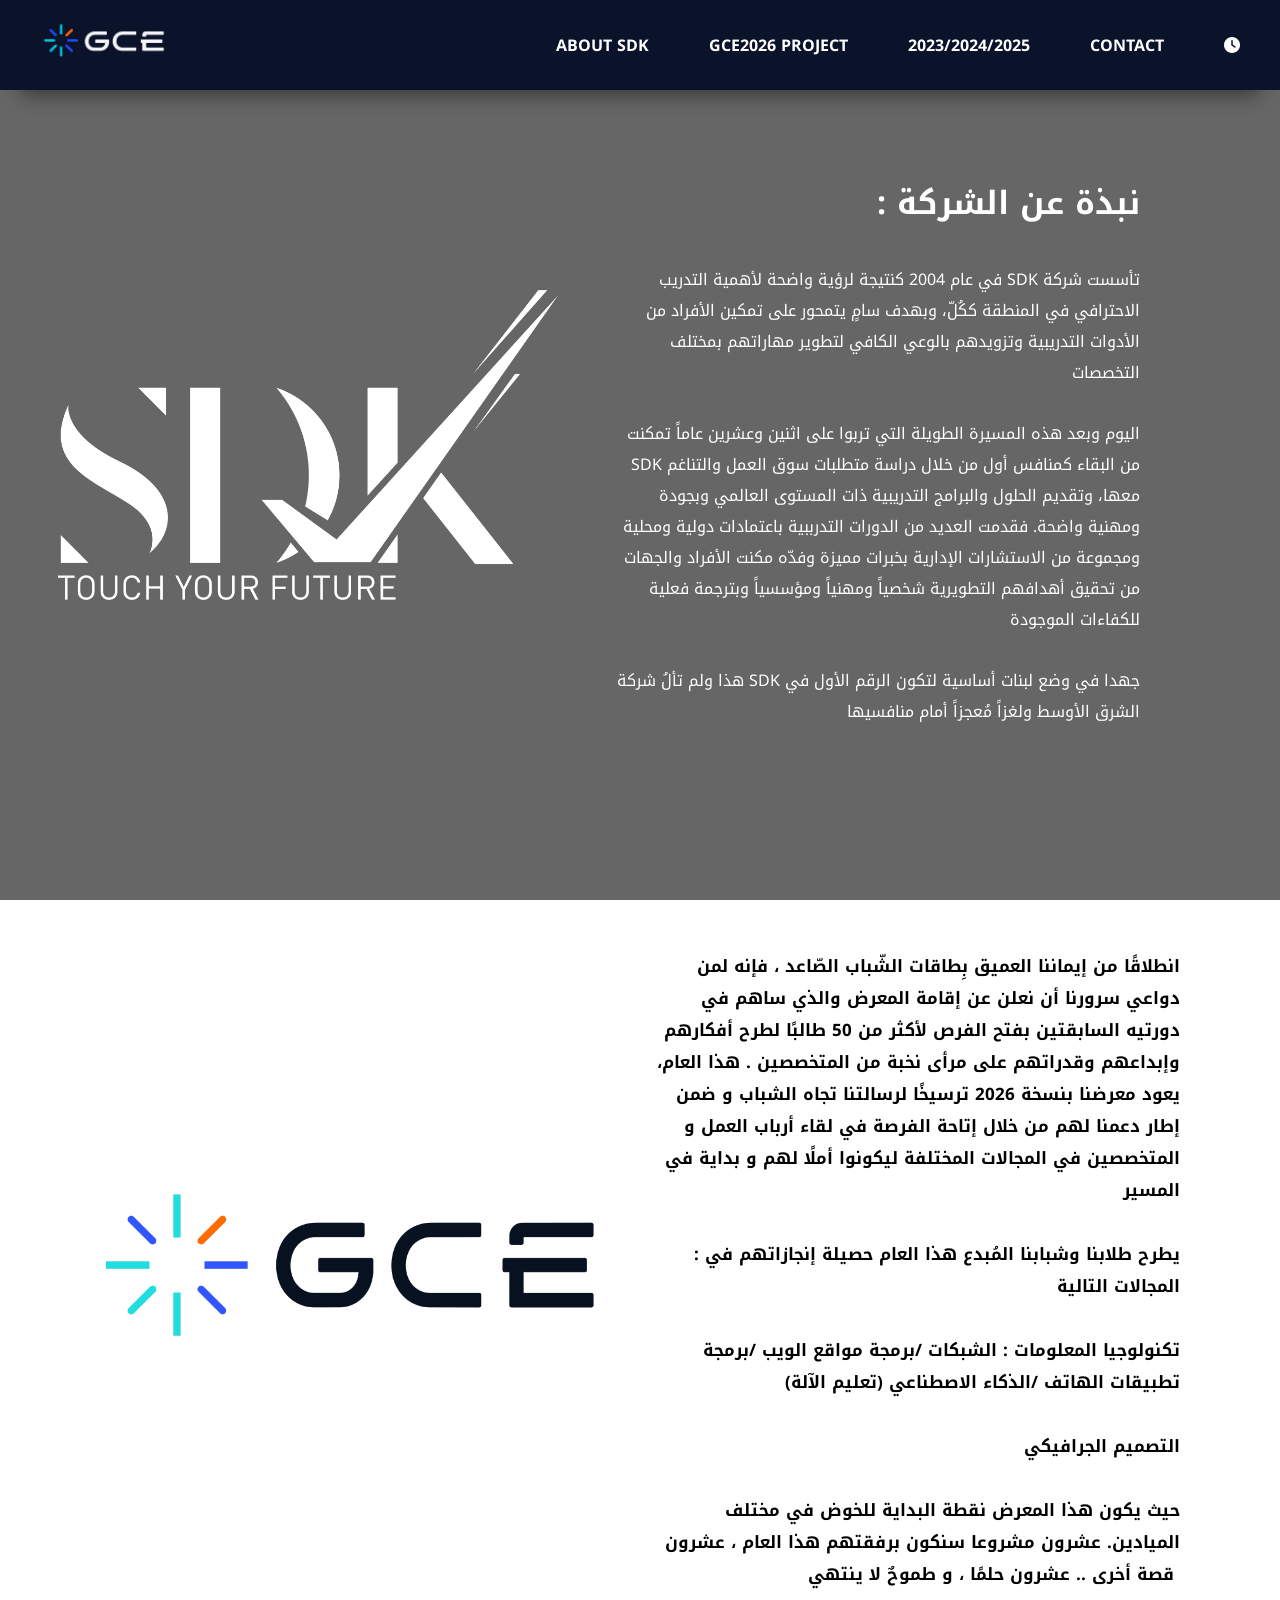
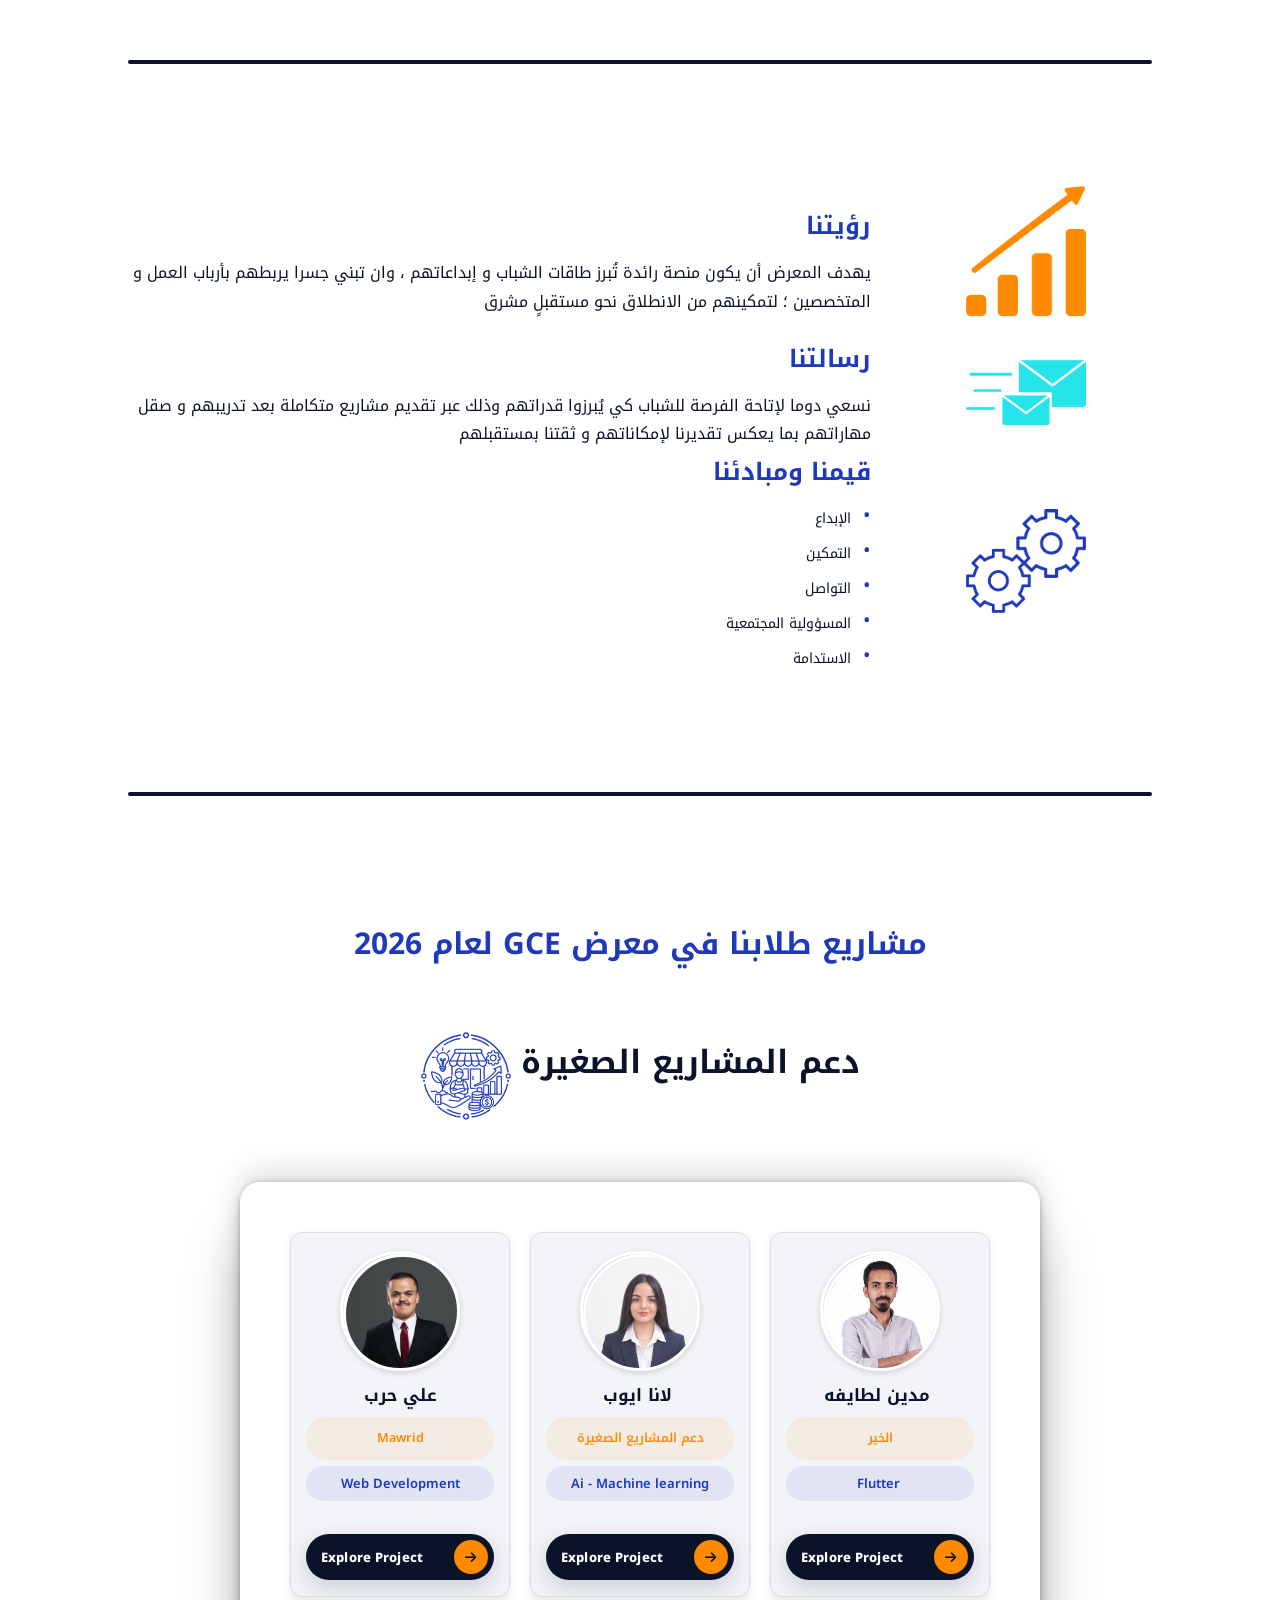
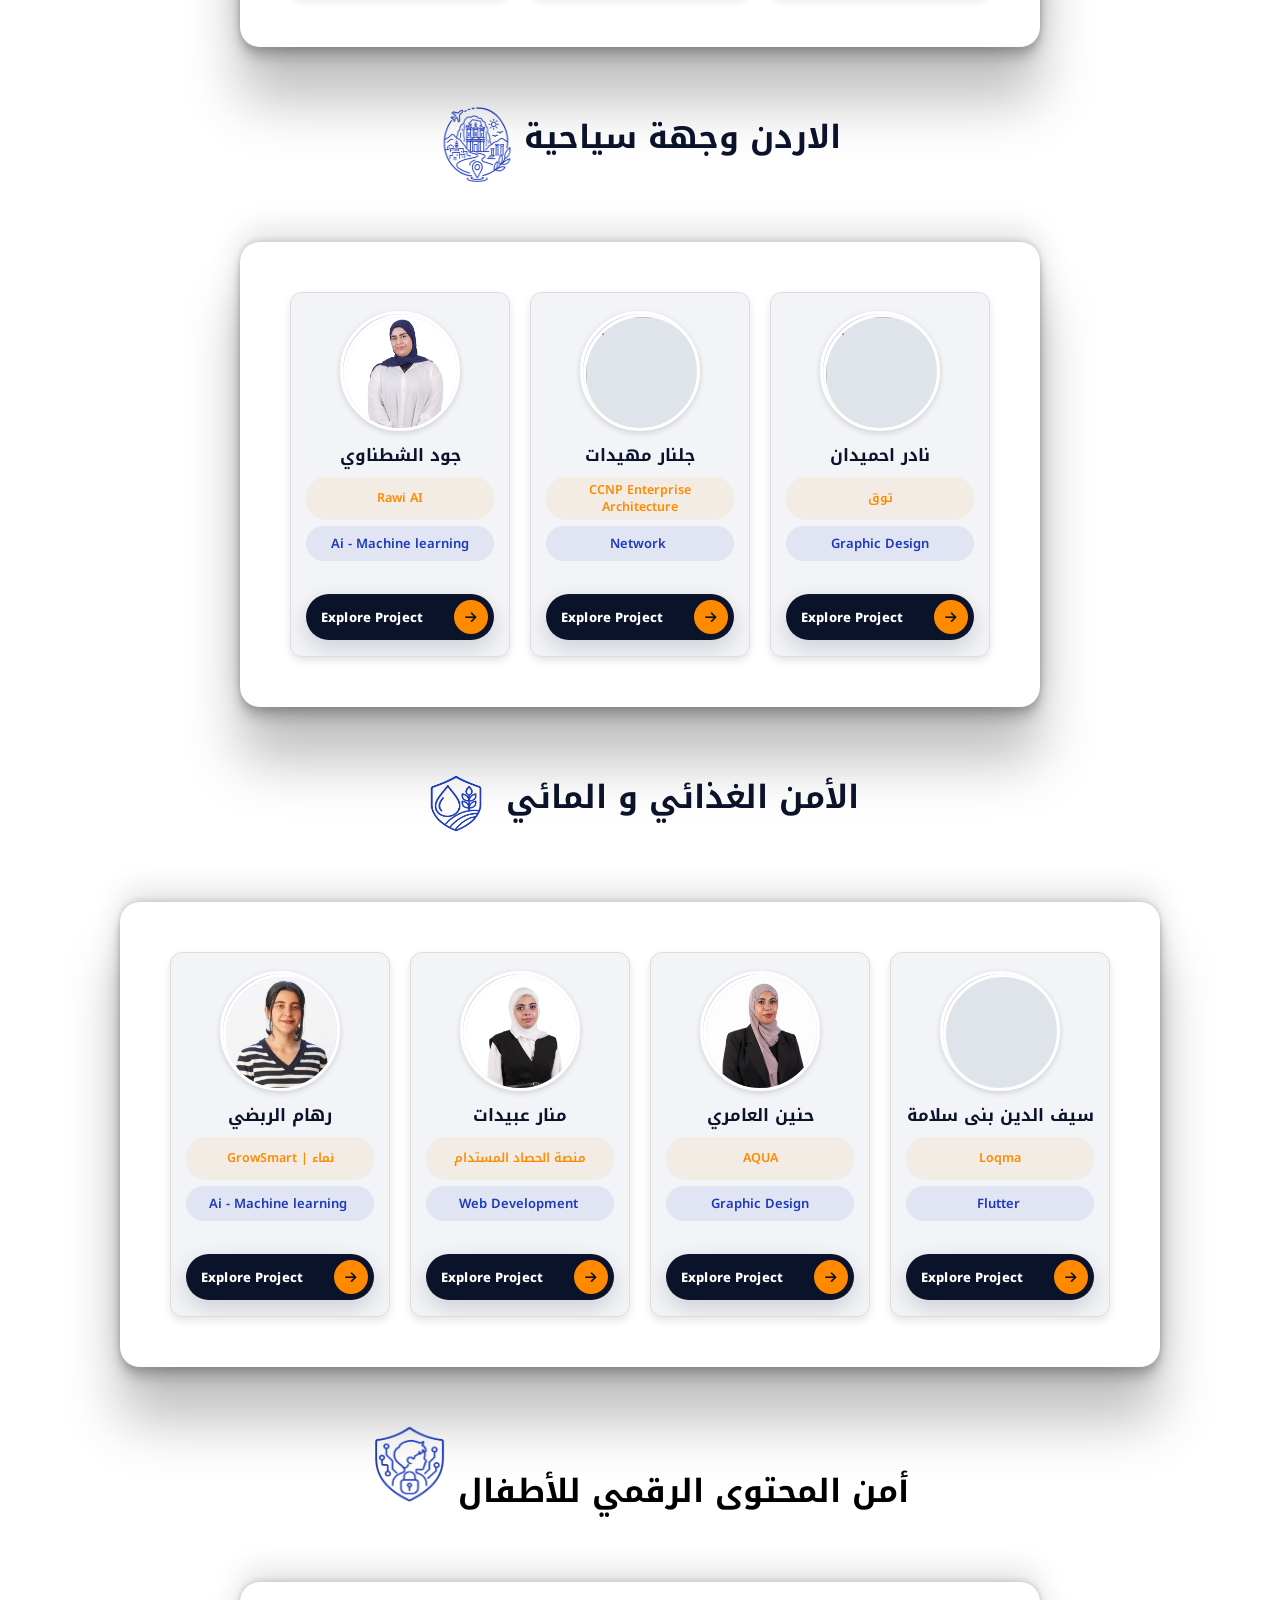
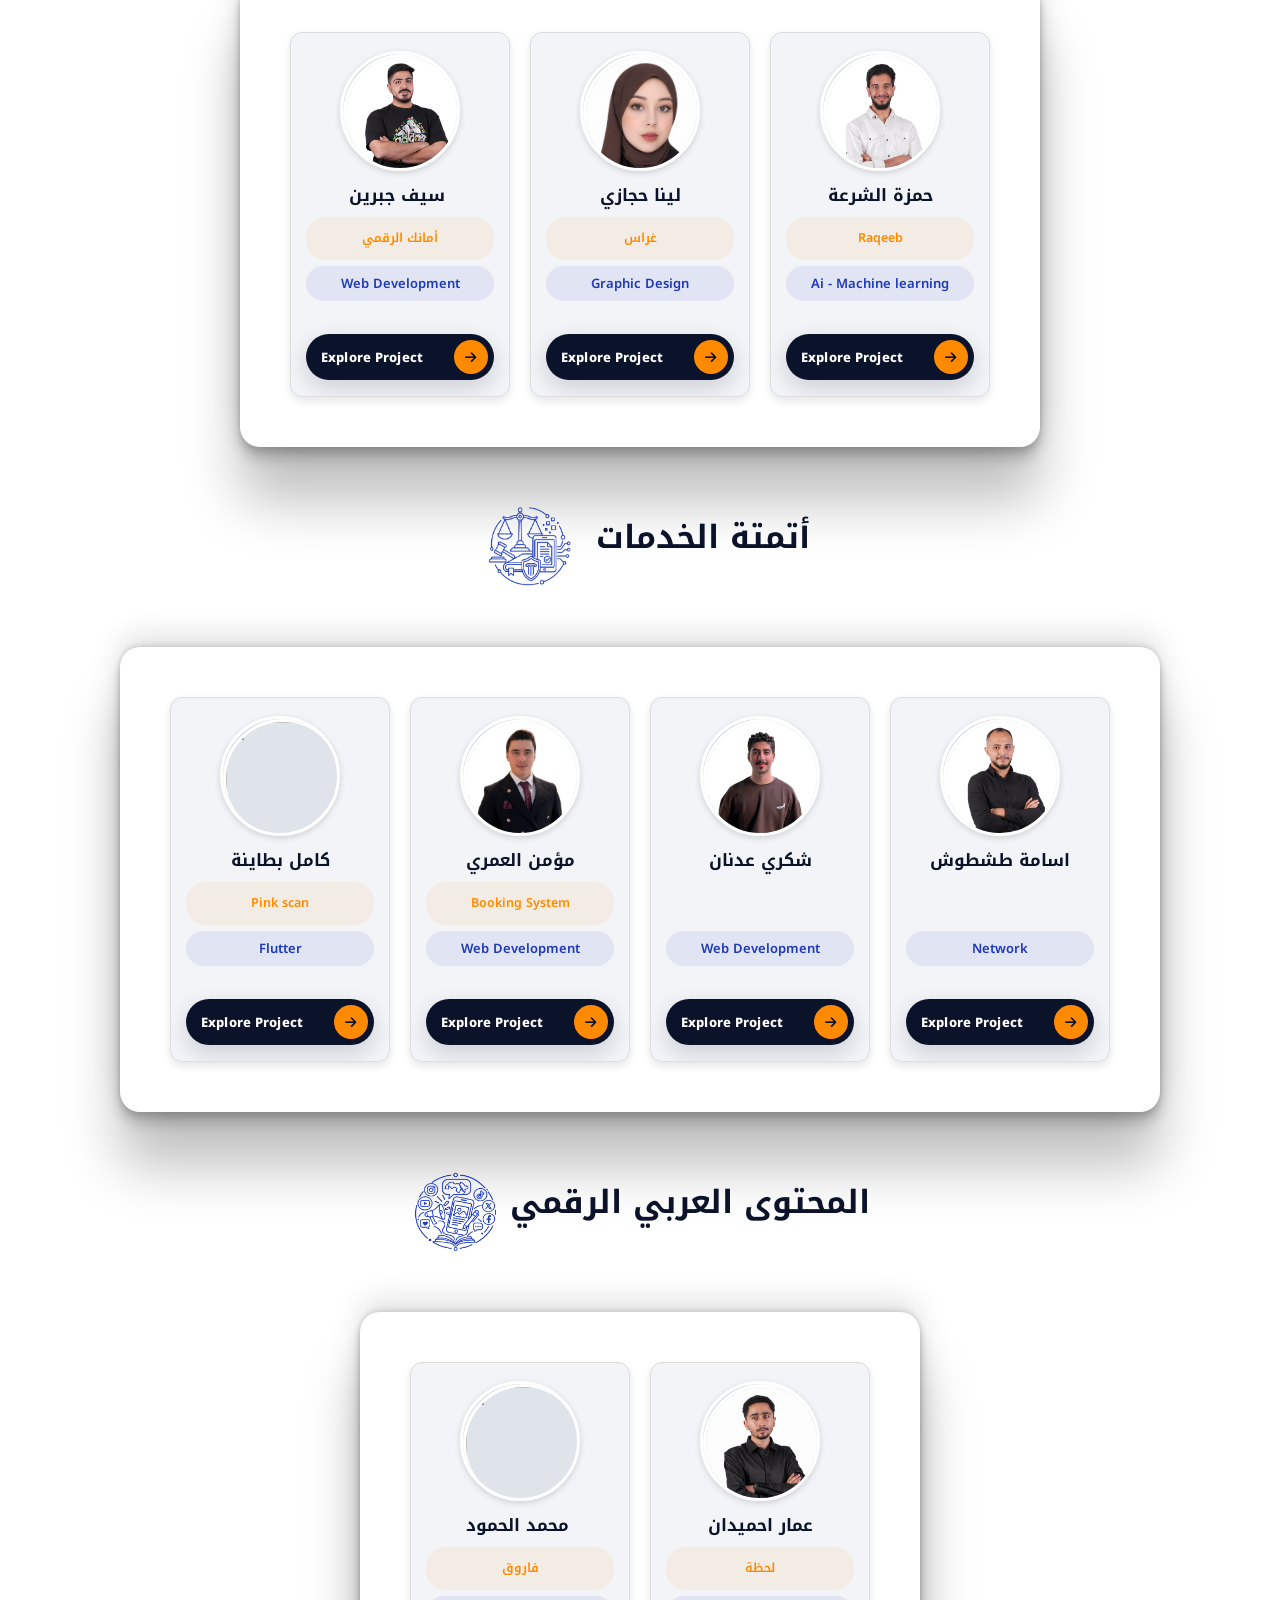
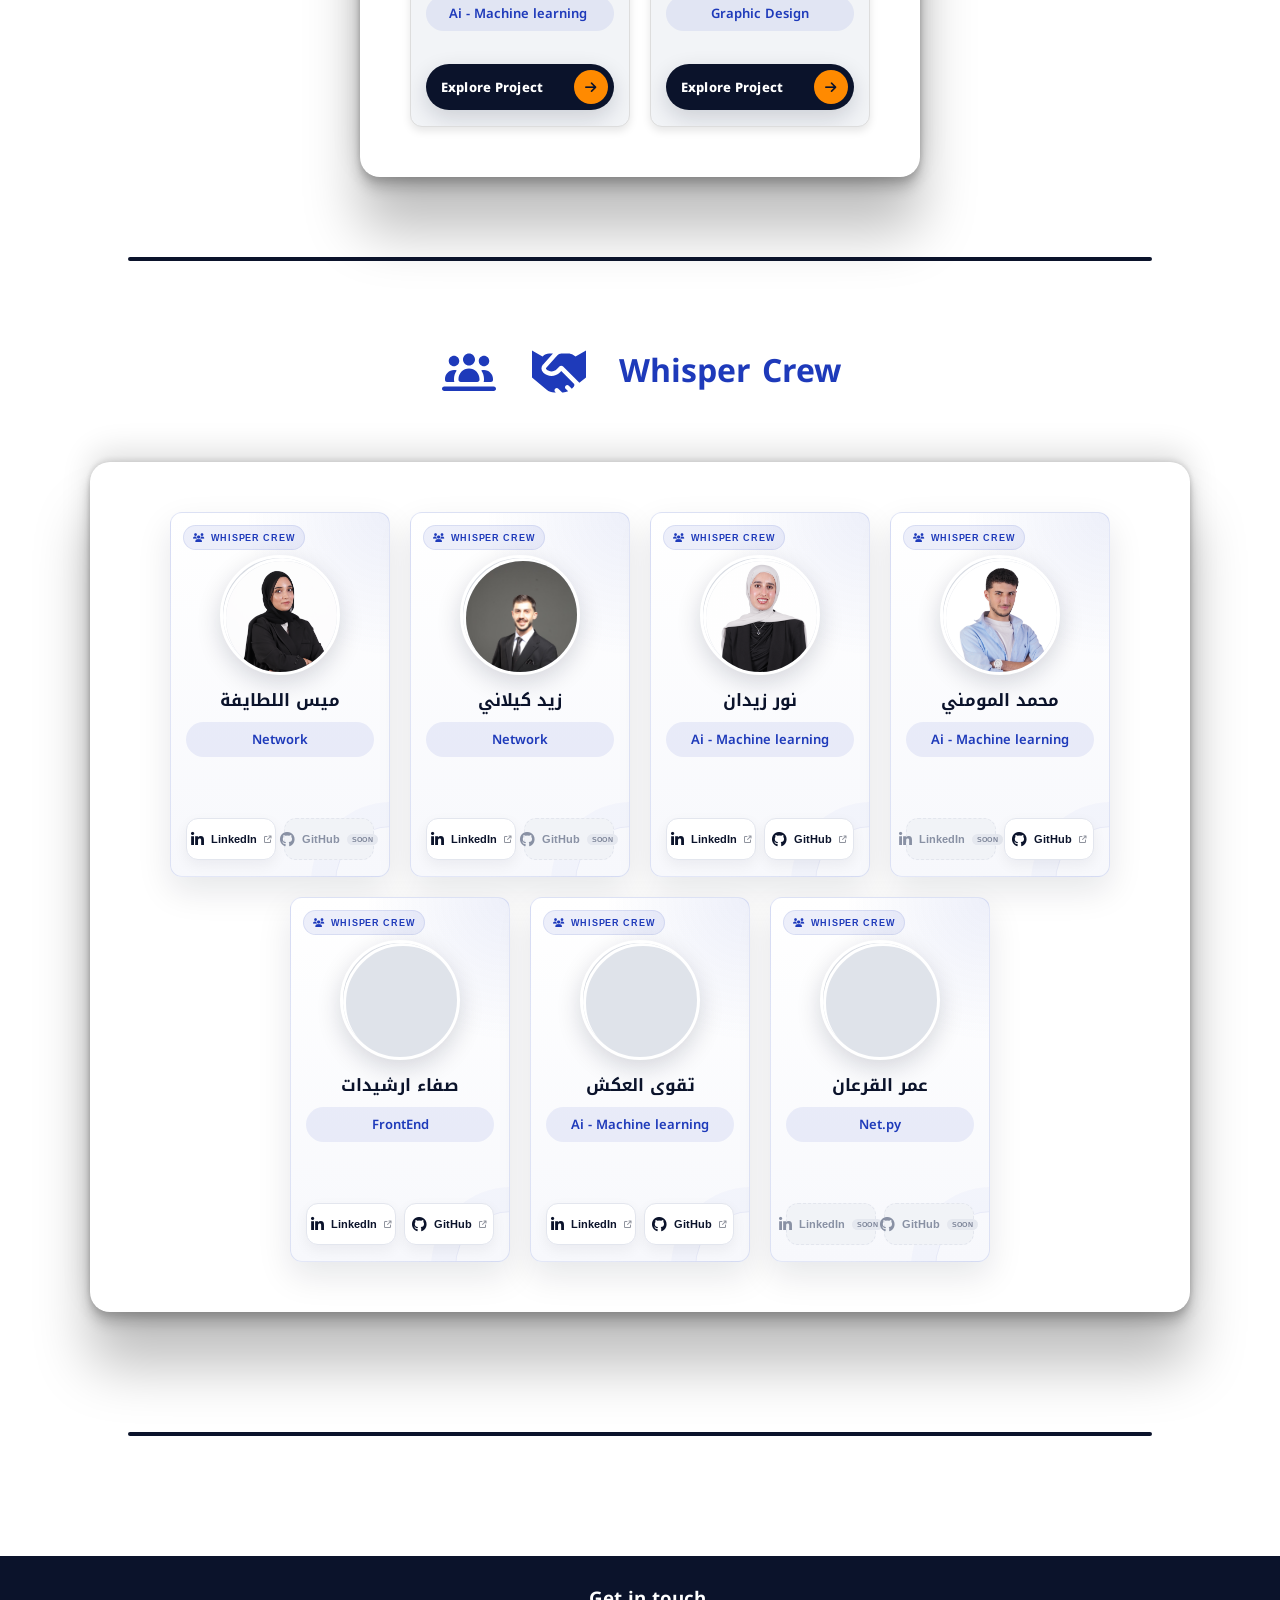
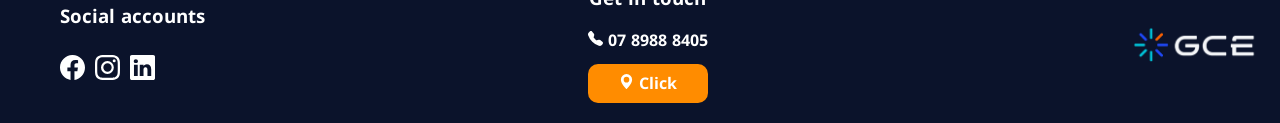
==== commit ed6260fc: "Refactor code structure for improved readability and maintainability" ====
--- a/SDK-GCE/index.html
+++ b/SDK-GCE/index.html
@@ -38,9 +38,9 @@
             <li class="has-dropdown">
             <a href="#" >2023/2024/2025</a>
             <ul class="dropdown" >
-                <li><a href="/SDK-GCE/HTML/GCE-2023.html">GCE 2023</a></li>
-                <li><a href="/SDK-GCE/HTML/GCE-2024.html">GCE 2024</a></li>
-                <li><a href="/SDK-GCE/HTML/GCE-2025.html">GCE 2025</a></li>
+                <li><a href="../SDK-GCE/HTML/GCE-2023.html">GCE 2023</a></li>
+                <li><a href="../SDK-GCE/HTML/GCE-2024.html">GCE 2024</a></li>
+                <li><a href="../SDK-GCE/HTML/GCE-2025.html">GCE 2025</a></li>
             </ul>
             </li>
 
@@ -204,15 +204,6 @@
                     
                 </div>
             
-                <div class="card-1">
-                    <div class="avatar">
-                    <img src="./image/logo for SDK/هند ابو حسين.png" alt="">
-                    </div>
-                    <p> هند  ابو حسين  </p> 
-                    <h3>برزنتيشن</h3>
-                    <h5>Graphic Design</h5>
-                    
-                </div>
 
                 <div class="card-1">
                     <div class="avatar">
@@ -323,7 +314,7 @@
 
                 <div class="card-1">
                     <div class="avatar">
-                    <img src="./image/logo for SDK/" alt="">
+                    <img src="./image/logo for SDK/مؤمن العمري.png" alt="">
                     </div>
                     <p>مؤمن العمري</p>
                     <h3>Booking System</h3>
@@ -333,7 +324,7 @@
 
                 <div class="card-1">
                     <div class="avatar">
-                    <img src="" alt="">
+                    <img src="./image/logo for SDK/شكري عدنان.png" alt="">
                     </div>
                     <p>شكري عدنان </p>
                     <h3></h3>
--- a/SDK-GCE/CSS/style.css
+++ b/SDK-GCE/CSS/style.css
@@ -1,868 +1,852 @@
-@import url('https://fonts.googleapis.com/css2?family=Arimo:ital,wght@0,400..700;1,400..700&family=El+Messiri:wght@400..700&family=Fjalla+One&family=Montserrat:ital,wght@0,100..900;1,100..900&family=Noto+Kufi+Arabic:wght@100..900&family=Oswald:wght@200..700&display=swap');
-@import url('https://fonts.googleapis.com/css2?family=Arimo:ital,wght@0,400..700;1,400..700&family=El+Messiri:wght@400..700&family=Fjalla+One&family=Montserrat:ital,wght@0,100..900;1,100..900&family=Noto+Kufi+Arabic:wght@100..900&family=Oswald:wght@200..700&family=Sansation:ital,wght@0,300;0,400;0,700;1,300;1,400;1,700&display=swap');
+@import url("https://fonts.googleapis.com/css2?family=Arimo:ital,wght@0,400..700;1,400..700&family=El+Messiri:wght@400..700&family=Fjalla+One&family=Montserrat:ital,wght@0,100..900;1,100..900&family=Noto+Kufi+Arabic:wght@100..900&family=Oswald:wght@200..700&display=swap");
+@import url("https://fonts.googleapis.com/css2?family=Arimo:ital,wght@0,400..700;1,400..700&family=El+Messiri:wght@400..700&family=Fjalla+One&family=Montserrat:ital,wght@0,100..900;1,100..900&family=Noto+Kufi+Arabic:wght@100..900&family=Oswald:wght@200..700&family=Sansation:ital,wght@0,300;0,400;0,700;1,300;1,400;1,700&display=swap");
 * {
-    margin: 0;
+  margin: 0;
+  padding: 0;
+  box-sizing: border-box;
+}
+
+html {
+  scroll-behavior: smooth;
+}
+
+body {
+  overflow-x: hidden;
+  font-family: "Arimo", sans-serif;
+  font-optical-sizing: auto;
+  font-weight: 1px;
+  font-style: normal;
+  font-family: "Noto Kufi Arabic", sans-serif;
+  font-optical-sizing: 10px;
+  font-weight: 10px;
+  font-style: normal;
+}
+/* first page */
+
+#landing {
+  position: fixed;
+  top: 0;
+  left: 0;
+  width: 100%;
+  height: 100vh;
+  background: linear-gradient(to bottom, #1c2541, #0b132b); /* Ali*/
+  color: white;
+  display: flex;
+  flex-direction: column;
+  align-items: center;
+  justify-content: center;
+  transition:
+    transform 1s ease-in-out,
+    opacity 1s ease-in-out;
+  z-index: 2000;
+}
+
+#left-logo {
+  display: grid;
+  grid-template-columns: auto auto;
+  text-align: center;
+  gap: 70px;
+  align-items: center;
+  padding-right: 60px;
+}
+#left-logo img {
+  width: 300px;
+}
+#landing.hidden {
+  transform: translateY(-100%);
+  opacity: 0;
+}
+
+#nav {
+  background: #f4f4f4;
+  height: 90px;
+  box-shadow: rgba(0, 0, 0, 0.45) 0px 25px 20px -20px;
+  display: flex;
+  flex-direction: row;
+  justify-content: space-between;
+  padding: 40px 40px;
+  align-items: center;
+  position: fixed;
+  top: 0;
+  left: 0;
+  width: 100%;
+  z-index: 1000;
+  background-color: #0b132b;
+}
+
+#nav ul {
+  display: flex;
+  gap: 60px;
+  list-style: none;
+}
+#nav img {
+  width: 130px;
+}
+#nav ul li a {
+  text-decoration: none;
+  color: rgb(255, 255, 255);
+  transition: all 0.6s;
+  font-weight: bold;
+}
+
+#nav ul li a:hover {
+  padding: 10px;
+  background: #ff8c00;
+  border-radius: 5px;
+}
+.text ul li {
+  direction: rtl;
+  font-size: 14px;
+}
+.video-container {
+  position: relative;
+  width: 100%;
+  height: 100vh;
+  overflow: hidden;
+}
+#imge1 img {
+  width: 1000px;
+}
+#bg-video {
+  position: absolute;
+  top: 0;
+  left: 0;
+  width: 100%;
+  height: 100%;
+  object-fit: cover;
+  z-index: 1;
+}
+
+.overlay {
+  position: absolute;
+  top: 0;
+  left: 0;
+  width: 100%;
+  height: 100%;
+  background: rgba(0, 0, 0, 0.6);
+  z-index: 2;
+}
+
+#aboutSDK {
+  position: absolute;
+  top: 0;
+  left: 0;
+  width: 100%;
+  height: 100%;
+  display: grid;
+  grid-template-columns: 1fr 1fr;
+  justify-items: center;
+  grid-template-areas: "logo-left aboutGCE-right";
+  align-items: center;
+  gap: 30px;
+  text-align: right;
+  padding: 40px;
+  padding-right: 140px;
+  color: white;
+  z-index: 3;
+  font-family: "Noto Kufi Arabic", sans-serif;
+  font-optical-sizing: 10px;
+  font-weight: 10px;
+  font-style: normal;
+}
+#logo-left {
+  grid-area: logo-left;
+}
+#enter-btn {
+  padding: 15px 60px;
+  font-size: 18px;
+  cursor: pointer;
+  border-radius: 20px;
+  border: none;
+  background-color: #ff8c00;
+  transition: all 0.5s;
+  font-weight: bold;
+  color: #0b132b;
+}
+#enter-btn:hover {
+  color: #0b132b;
+  background-color: #00d8f6;
+  padding: 20px 70px;
+  font-weight: bold;
+}
+
+#landing h1 {
+  font-size: 60px;
+}
+#logo-left img {
+  width: 500px;
+}
+#page1 {
+  height: 100vh;
+}
+
+#page1::before {
+  content: "";
+  position: absolute;
+  top: 0;
+  left: 0;
+  width: 100%;
+  height: 100%;
+}
+
+#aboutGCE-right {
+  display: flex;
+  flex-direction: column;
+  gap: 30px;
+  grid-area: aboutGCE-right;
+}
+
+#aboutGCE-right p {
+  font-size: 16px;
+}
+/* page-e */
+#page-e {
+  display: grid;
+  grid-template-columns: 1fr 2fr;
+  padding: 50px 100px;
+  gap: 50px;
+  text-align: center;
+  align-items: center;
+}
+#page-e-left img {
+  width: 500px;
+}
+#page-e-right {
+  text-align: right;
+  font-weight: bold;
+  font-size: 17px;
+}
+/* page 2 */
+
+#page2 img {
+  width: 120px;
+}
+
+#first-contene {
+  display: flex;
+}
+
+#page2 {
+  width: 100%;
+  padding: 100px 100px;
+  color: #0b132b;
+}
+
+.row {
+  display: flex;
+  align-items: center;
+  justify-content: space-between;
+}
+
+.row .text {
+  flex: 1;
+  display: flex;
+  flex-direction: column;
+  gap: 10px;
+  text-align: right;
+}
+.row .text h1 {
+  color: #1e3aba;
+}
+.row .text p {
+  color: #0b132b;
+  line-height: 1.8;
+}
+.row .text ul {
+  list-style: none;
+  padding: 0;
+  display: flex;
+  flex-direction: column;
+  gap: 8px;
+}
+.row .text ul li {
+  color: #0b132b;
+  position: relative;
+  padding-right: 20px;
+}
+.row .text ul li::before {
+  content: "•";
+  color: #1e3aba;
+  position: absolute;
+  right: 0;
+  font-size: 20px;
+  line-height: 1;
+}
+.row .image {
+  flex: 0.4;
+  display: flex;
+  justify-content: center;
+  align-items: center;
+  text-align: right;
+}
+
+.row .image img {
+  max-width: 100%;
+  height: auto;
+}
+.pill {
+  margin: 20px auto;
+  height: 0px;
+  border-radius: 2px;
+  color: #0b132b;
+  border: 2px solid currentColor;
+  width: 80%;
+}
+/* page 3 */
+#page3 {
+  display: flex;
+  flex-direction: column;
+  justify-content: center;
+  align-items: center;
+  padding: 100px 0;
+  gap: 60px;
+}
+
+#head-name {
+  font-size: 30px;
+  color: #1e3aba; /* Ali */
+}
+
+.domain-name {
+  text-align: center;
+  display: flex;
+  gap: 10px;
+  color: #0b132b;
+}
+
+.card {
+  display: flex;
+  flex-direction: row;
+  text-align: center;
+  flex-wrap: wrap;
+  justify-content: center;
+  gap: 20px;
+  width: fit-content;
+  max-width: 1100px;
+  padding: 50px;
+  border-radius: 20px;
+  box-shadow:
+    rgba(0, 0, 0, 0.25) 0px 54px 55px,
+    rgba(0, 0, 0, 0.12) 0px -12px 30px,
+    rgba(0, 0, 0, 0.12) 0px 4px 6px,
+    rgba(0, 0, 0, 0.17) 0px 12px 13px,
+    rgba(0, 0, 0, 0.09) 0px -3px 5px;
+  margin: 0 auto;
+}
+
+.project-name table {
+  border-collapse: collapse;
+  width: 100%;
+  text-align: center;
+}
+
+#whisper-icon {
+  display: flex;
+  gap: 30px;
+}
+#whisper-icon svg {
+  width: 60px;
+}
+
+.card-1 {
+  width: 220px;
+  height: 280px;
+  border: 1px solid #ddd;
+  border-radius: 12px;
+  box-shadow: 0 4px 8px rgba(0, 0, 0, 0.1);
+  background: #f2f4f7;
+  text-align: center;
+  padding: 15px;
+  transition: transform 0.3s;
+  display: flex;
+  flex-direction: column;
+  justify-content: flex-start;
+  align-items: center;
+}
+.card-1 .avatar {
+  width: 120px;
+  height: 120px;
+  border-radius: 50%;
+  overflow: hidden;
+  background: #dfe3ea; /* لون احتياطي إذا ما حملت الصورة */
+  flex-shrink: 0;
+  border: 3px solid #fff;
+  box-shadow: 0 2px 6px rgba(0, 0, 0, 0.15);
+}
+
+.card-1 .avatar img {
+  width: 100%;
+  height: 100%;
+  object-fit: cover;
+  object-position: center top;
+  display: block;
+}
+
+.card-1:hover {
+  transform: translateY(-6px);
+}
+.card-1 h3 {
+  display: inline-block;
+  color: #ff8a00;
+  background: rgba(255, 138, 0, 0.08);
+  padding: 4px 12px;
+  border-radius: 20px;
+  font-size: 12.5px;
+  font-weight: 600;
+  margin: 6px 0 0;
+}
+
+.card-1 p {
+  font-weight: bold;
+  color: #0b132b;
+  font-size: 17px;
+  margin: 0 0 4px;
+}
+
+.card-1 h5 {
+  display: inline-block;
+  color: #1e3aba;
+  background: rgba(30, 58, 186, 0.08);
+  padding: 4px 12px;
+  border-radius: 20px;
+  font-size: 13px;
+  font-weight: 600;
+  margin: 6px 0 0;
+}
+.card-1 img {
+  width: 120px;
+  height: 120px;
+  border-radius: 50%;
+  object-fit: cover;
+  object-position: center top;
+  border: 3px solid #fff;
+  box-shadow: 0 2px 6px rgba(0, 0, 0, 0.15);
+}
+/* الأجهزة اللوحية */
+@media (max-width: 992px) {
+  #aboutSDK {
+    grid-template-columns: 1fr;
+    grid-template-areas:
+      "logo-left"
+      "aboutGCE-right";
+    text-align: center;
+    padding: 20px;
+  }
+
+  #logo-left img {
+    width: 300px;
+  }
+
+  .row {
+    flex-direction: column;
+    text-align: center;
+    gap: 20px;
+  }
+
+  .row .image {
+    order: -1;
+  }
+
+  .card {
+    width: 90%;
+    padding: 30px;
+  }
+  #aboutGCE-righ p {
+    font-size: 70px;
+  }
+  #page-e-left img {
+    width: 230px;
+  }
+  #page-e-right p {
+    font-size: 12px;
+  }
+}
+
+/* الهواتف */
+@media (max-width: 576px) {
+  #nav {
+    height: auto;
+    padding: 20px;
+    gap: 9px;
+    font-size: 10px;
+  }
+
+  #nav ul {
+    flex-direction: row;
+    gap: 15px;
+  }
+
+  #logo-left img {
+    width: 220px;
+  }
+
+  #aboutGCE-right p {
+    font-size: 14px;
+  }
+
+  #page2 {
+    padding: 80px 20px;
+  }
+
+  #head-name {
+    font-size: 22px;
+  }
+
+  .domain-name {
+    font-size: 18px;
+  }
+  .domain-name img {
+    width: 32px;
+  }
+  .project-name {
+    font-size: 9px;
+  }
+
+  .card {
+    padding: 20px;
+  }
+
+  .card ul {
     padding: 0;
-    box-sizing: border-box;
-}
-
-
-html {
-    scroll-behavior: smooth;
-}
-
-body {
-    overflow-x: hidden;
-    font-family: "Arimo", sans-serif;
-    font-optical-sizing: auto;
-    font-weight: 1px;
-    font-style: normal;
-    font-family: "Noto Kufi Arabic", sans-serif;
-    font-optical-sizing: 10px;
-    font-weight: 10px;
-    font-style: normal;
-}
-/* first page */
-
-#landing {
-    position: fixed;
-    top: 0;
-    left: 0;
-    width: 100%;
-    height: 100vh;
-    background: linear-gradient(to bottom, #1C2541, #0B132B); /* Ali*/
-    color: white;
+  }
+
+  .card ul li {
+    font-size: 14px;
+  }
+
+  body {
+    font-size: 14px;
+    padding: 10px;
+  }
+
+  img {
+    max-width: 100%;
+    height: auto;
+  }
+
+  h1,
+  h2,
+  h3 {
+    font-size: 18px;
+    text-align: center;
+  }
+
+  .container {
     display: flex;
     flex-direction: column;
-    align-items: center;
-    justify-content: center;
-    transition: transform 1s ease-in-out, opacity 1s ease-in-out;
-    z-index: 2000;
-    
-
-}
-
-#left-logo {
-    display: grid;
-    grid-template-columns: auto auto;
-    text-align: center;
-    gap: 70px;
-    align-items: center;
-    padding-right:60px;
-}
-#left-logo img {
-    width: 300px;
-}
-#landing.hidden {
-    transform: translateY(-100%);
-    opacity: 0;
-}
-
-#nav {
-    background: #f4f4f4;
-    height: 90px;
-    box-shadow: rgba(0, 0, 0, 0.45) 0px 25px 20px -20px;
+    gap: 15px;
+  }
+
+  .card {
+    width: 90%;
+    padding: 20px;
+    grid-template-columns: 1fr 1fr;
+    border-radius: 15px;
+  }
+  #aboutGCE-right p {
+    font-size: 10px;
+  }
+  .card-1 {
+    width: 150px;
+  }
+
+  .card {
     display: flex;
     flex-direction: row;
+    padding: 20px;
+    width: 100%;
+  }
+  .card-1 .avatar {
+    width: 90px;
+    height: 90px;
+  }
+
+  .card h1 {
+    font-size: 18px;
+  }
+
+  .card p {
+    font-size: 14px;
+  }
+
+  .card {
     justify-content: space-between;
-    padding: 40px 40px;
-    align-items: center;
-    position: fixed;
-    top: 0;
-    left: 0;
+    padding: 20px;
     width: 100%;
-    z-index: 1000;
-    background-color: #0B132B;
-}
-
-
-#nav ul {
-    display: flex;
-    gap: 60px;
-    list-style: none;
-
-}
-#nav img {
-    width: 130px;
-}
-#nav ul li a {
-    text-decoration: none;
-    color: rgb(255, 255, 255);
-    transition: all 0.6s;
-    font-weight: bold;
-}
-
-#nav ul li a:hover {
-    padding: 10px;
-    background: #FF8C00;
-    border-radius: 5px;
-
-}
-.text ul li {
-    direction: rtl;
-    font-size: 14px;
-}
-.video-container {
-    position: relative;
-    width: 100%;
-    height: 100vh;
-    overflow: hidden;
-}
-#imge1 img {
-    width: 1000px;
-}
-#bg-video {
-    position: absolute;
-    top: 0;
-    left: 0;
-    width: 100%;
-    height: 100%;
-    object-fit: cover;
-    z-index: 1;
-}
-
-.overlay {
-    position: absolute;
-    top: 0;
-    left: 0;
-    width: 100%;
-    height: 100%;
-    background: rgba(0,0,0,0.6);
-    z-index: 2;
-}
-
-#aboutSDK {
-    position: absolute;
-    top: 0;
-    left: 0;
-    width: 100%;
-    height: 100%;
-    display: grid;
-    grid-template-columns: 1fr 1fr;
-    justify-items: center;
-    grid-template-areas: "logo-left aboutGCE-right";
-    align-items: center;
-    gap: 30px;
-    text-align: right;
-    padding: 40px;
-    padding-right: 140px;
-    color: white;
-    z-index: 3; 
-    font-family: "Noto Kufi Arabic", sans-serif;
-    font-optical-sizing: 10px;
-    font-weight: 10px;
-    font-style: normal;
-}
-#logo-left {
-    grid-area: logo-left;
-}
-#enter-btn {
-    padding: 15px 60px;
-    font-size: 18px;
-    cursor: pointer;
-    border-radius: 20px;
-    border: none;
-    background-color: #FF8C00;
-    transition: all 0.5s;
-    font-weight: bold;
-    color: #0B132B;
-    
-
-}
-#enter-btn:hover{
-    color: #0B132B ;
-    background-color:#00D8F6;
-    padding: 20px 70px;
-    font-weight: bold
-}
-
-#landing h1 {
-    font-size: 60px;
-}
-#logo-left img {
-    width: 500px;
-}
-#page1 {
-    height: 100vh;
-}
-
-#page1::before {
-    content: "";
-    position: absolute;
-    top: 0;
-    left: 0;
-    width: 100%;
-    height: 100%;
-    
-}
-
-#aboutGCE-right {
-    display: flex;
-    flex-direction: column;
-    gap: 30px;
-    grid-area: aboutGCE-right;
-
-
-}
-
-#aboutGCE-right p {
-    font-size: 16px;
-}
-/* page-e */
-#page-e {
-    display: grid;
-    grid-template-columns: 1fr 2fr ;
-    padding: 50px 100px ;
-    gap: 50px;
-    text-align: center;
-    align-items: center;
-}
-#page-e-left img {
-    width: 500px;
-}
-#page-e-right  {
-    text-align: right;
-    font-weight: bold;
-    font-size: 17px
-
-}
-/* page 2 */
-
-#page2 img {
-    width: 120px;
-}
-
-#first-contene {
-    display: flex;
-}
-
-#page2 {
-    width: 100%;
-    padding: 100px 100px;
-    color: #0B132B;
-}
-
-.row {
-    display: flex;
-    align-items: center;
-    justify-content: space-between;
-
-    
-}
-
-.row .text {
+  }
+
+  .project-name,
+  .name {
     flex: 1;
-    display: flex;
-    flex-direction: column;
-    gap: 10px;
-    text-align: right;
-}
-.row .text h1 {
-    color: #1E3ABA;
-}
-.row .text p {
-    color: #0B132B; 
-    line-height: 1.8;
-}
-.row .text ul {
-    list-style: none;
-    padding: 0;
-    display: flex;
-    flex-direction: column;
-    gap: 8px;
-}
-.row .text ul li {
-    color: #0B132B; 
-    position: relative;
-    padding-right: 20px;
-}
-.row .text ul li::before {
-    content: "•";
-    color: #1E3ABA; 
-    position: absolute;
-    right: 0;
-    font-size: 20px;
-    line-height: 1;
-}
-.row .image {
-    flex: 0.4;
-    display: flex;
-    justify-content: center;
-    align-items: center;
-    text-align: right;
-}
-
-.row .image img {
-    max-width: 100%;
-    height: auto;
-}
-.pill {
-    margin: 20px auto;
-    height:0px;
-    border-radius: 2px;
-    color: #0B132B;
-    border: 2px solid currentColor;
-    width: 80%;
-}
-/* page 3 */
-#page3 {
-    display: flex;
-    flex-direction: column;
-    justify-content: center;
-    align-items: center;
-    padding: 100px 0;
-    gap: 60px;
-}
-
-#head-name {
-    font-size: 30px;
-    color: #1E3ABA; /* Ali */
-}
-
-.domain-name {
-    text-align: center;
-    display: flex;
-    gap: 10px;
-    color: #0B132B;
-
-}
-
-.card {
-    display: flex;
-    flex-direction: row;
-    text-align: center;
-    flex-wrap: wrap;
-    justify-content: center;
-    gap: 20px;
-    width: fit-content;
-    max-width: 1100px;
-    padding: 50px;
-    border-radius: 20px;
-    box-shadow: rgba(0, 0, 0, 0.25) 0px 54px 55px, rgba(0, 0, 0, 0.12) 0px -12px 30px, rgba(0, 0, 0, 0.12) 0px 4px 6px, rgba(0, 0, 0, 0.17) 0px 12px 13px, rgba(0, 0, 0, 0.09) 0px -3px 5px;
-    margin: 0 auto;
-}
-
-
-
-.project-name table {
-    border-collapse: collapse;
-    width: 100%;
-    text-align: center;
-}
-
-#whisper-icon {
-    display: flex;
-    gap: 30px;
-}
-#whisper-icon svg {
-    width: 60px;
-    
-    
-}
-
-.card-1 {
-    width: 220px;
-    height: 280px;
-    border: 1px solid #ddd;
-    border-radius: 12px;
-    box-shadow: 0 4px 8px rgba(0,0,0,0.1);
-    background: #F2F4F7;
-    text-align: center;
-    padding: 15px;
-    transition: transform 0.3s;
-    display: flex;
-    flex-direction: column;
-    justify-content: flex-start;
-    align-items: center;
-
-}
-.card-1 .avatar {
-    width: 120px;
-    height: 120px;
-    border-radius: 50%;
-    overflow: hidden;
-    background: #dfe3ea;           /* لون احتياطي إذا ما حملت الصورة */
-    flex-shrink: 0;
-    border: 3px solid #fff;
-    box-shadow: 0 2px 6px rgba(0,0,0,0.15);
-}
-
-.card-1 .avatar img {
-    width: 100%;
-    height: 100%;
-    object-fit: cover;
-    object-position: center top;
-    display: block;
-}
-
-.card-1:hover {
-    transform: translateY(-6px);
-}
-.card-1 h3 {
-    display: inline-block;
-    color: #FF8A00;
-    background: rgba(255, 138, 0, 0.08);
-    padding: 4px 12px;
-    border-radius: 20px;
-    font-size: 12.5px;
-    font-weight: 600;
-    margin: 6px 0 0;
-}
-
-.card-1 p {
-    font-weight: bold;
-    color: #0B132B;
-    font-size: 17px;
-    margin: 0 0 4px;
-}
-
-.card-1 h5 {
-    display: inline-block;
-    color: #1E3ABA;
-    background: rgba(30, 58, 186, 0.08);
-    padding: 4px 12px;
-    border-radius: 20px;
-    font-size: 13px;
-    font-weight: 600;
-    margin: 6px 0 0;
-}
-.card-1 img {
-    width: 120px;
-    height: 120px;
-    border-radius: 50%;
-    object-fit: cover;
-    object-position: center top;
-    border: 3px solid #fff;
-    box-shadow: 0 2px 6px rgba(0,0,0,0.15);
-}
-/* الأجهزة اللوحية */
-@media (max-width: 992px) {
-    #aboutSDK {
-        grid-template-columns: 1fr;
-        grid-template-areas:
-            "logo-left"
-            "aboutGCE-right";
-        text-align: center;
-        padding: 20px;
-    }
-
-    #logo-left img {
-        width: 300px;
-    }
-
-    .row {
-        flex-direction: column;
-        text-align: center;
-        gap: 20px;
-    }
-
-    .row .image {
-        order: -1;
-    }
-
-    .card {
-        width: 90%;
-        padding: 30px;
-    }
-    #aboutGCE-righ p {
-        font-size: 70px;
-    }
-    #page-e-left img {
-        width: 230px;
-    }
-    #page-e-right p {
-        font-size: 12px;
-    }
-
-    
-
-}
-
-/* الهواتف */
-@media (max-width: 576px) {
-    #nav {
-        height: auto;
-        padding: 20px;
-        gap: 9px;
-        font-size: 10px;
-    }
-
-    #nav ul {
-        flex-direction: row;
-        gap: 15px;
-    }
-
-    #logo-left img {
-        width: 220px;
-    }
-
-    #aboutGCE-right p {
-        font-size: 14px;
-    }
-
-    #page2 {
-        padding: 80px 20px;
-    }
-
-    #head-name {
-        font-size: 22px;
-    }
-
-    .domain-name {
-        font-size: 18px;
-
-    }
-    .domain-name img {
-        width: 32px;
-    }
-    .project-name {
-        font-size: 9px;
-    }
-    
-    .card {
-        padding: 20px;
-    }
-
-    .card ul {
-        padding: 0;
-    }
-
-    .card ul li {
-        font-size: 14px;
-    }
-
-    body {
-        font-size: 14px;
-        padding: 10px;
-    }
-
-    img {
-        max-width: 100%;
-        height: auto;
-    }
-
-    h1, h2, h3 {
-        font-size: 18px;
-        text-align: center;
-    }
-
-    .container {
-        display: flex;
-        flex-direction: column;
-        gap: 15px;
-    }
-
-    .card {
-        width: 90%;
-        padding: 20px;
-        grid-template-columns: 1fr 1fr; 
-        border-radius: 15px;
-    }
-    #aboutGCE-right p {
-        font-size: 10px;
-    }
-    .card-1 {       
-        width: 150px;
-    }
-
-    .card {
-    display: flex;              
-    flex-direction: row;       
-    padding: 20px;              
-    width: 100%;               
-    }
-    .card-1 .avatar {
-        width: 90px;
-        height: 90px;
-    }
-
-    
-    
-    .card h1 {
-        font-size: 18px;
-    }
-
-    .card p {
-        font-size: 14px;
-    }
-
-    .card {
-    justify-content: space-between;
-    padding: 20px;              
-    width: 100%;               
-    }
-
-    .project-name, .name {
-    flex: 1;                    
-    }
-
-    .project-name li, .name li {
-    font-size: 12px;            
+  }
+
+  .project-name li,
+  .name li {
+    font-size: 12px;
     padding: 5px;
-    }
-    #whisper-icon img {
+  }
+  #whisper-icon img {
     width: 30px;
-    }
-    #whisper-icon {
-        gap: 7px;
-    }
-
-    #nav ul li a {
-        font-size: 8px;
-    }
-
-    #nav ul li a:hover {
-        padding: 5px;
-        font-size: 10px;
-    }
-    #nav img {
-        width: 80px;
-    }
-   #page-e img {
+  }
+  #whisper-icon {
+    gap: 7px;
+  }
+
+  #nav ul li a {
+    font-size: 8px;
+  }
+
+  #nav ul li a:hover {
+    padding: 5px;
+    font-size: 10px;
+  }
+  #nav img {
+    width: 80px;
+  }
+  #page-e img {
     max-width: 220px;
     width: 100%;
-    height: auto;      /* بدل الرقم الثابت */
-}
-
-#page-e {
+    height: auto; /* بدل الرقم الثابت */
+  }
+
+  #page-e {
     grid-template-columns: 1fr;
     padding: 30px 10px;
     text-align: center;
-}
-
-#page-e p {
+  }
+
+  #page-e p {
     text-align: center;
-    font-size: 13px;   /* 10px صغير كتير وصعب القراءة، جربها 13-14px */
-}
-    #countdown {
-        width: 100px;        
-        height: auto;       
-        padding: 5px;      
-        margin-top: 40px;
-        margin-bottom: 40px;
-        
-    }
-
-    #countdown h2 {
-        font-size: 18px;    
-        margin-bottom: 20px;
-    }
-
-    #countdown-box {
-        flex-direction: row; 
-        gap: 15px;
-    }
-
-    .time-box {
-        width: 100%;        
-        padding: 5px;
-    }
-
-    .time-box span {
-        font-size: 20px;   
-    }
-
-    .time-box p {
-        font-size: 14px;    
-    }
-
-    #left-logo img {
-        width: 170px;
-    }
-    #left-logo {
-        gap: 10px;
-        padding-right: 30px;
-    }
-    #enter-btn {
-        width: 20px;
-        display: flex;
-        justify-content: center;
-        font-size: 10px;
-        text-align: center;
-        align-items: center;
-        padding: 7px 60px;
-    }
-
-    #imge1 img {
-        max-width: 90vw;   
-        height: auto;
-    }
-    .card{
-        display:flex; 
-        flex-wrap:wrap; 
-        justify-content:center;
-        gap:16px; 
-        width:100%; 
-        padding:20px; 
-        border-radius:15px;
-    }
-    .card-1{ 
-        width:150px; }
-    #countdown{ 
-        width:min(420px, 90%);
-        margin:40px auto; 
-        padding:3px; }
-    #countdown-box{ 
-        display:flex; 
-        flex-wrap:wrap; 
-        justify-content:center; 
-        gap:12px; }
-    .time-box{ 
-        flex:1 1 90px;
-        max-width:140px; }
-
-#footer-part3
-{
+    font-size: 13px; /* 10px صغير كتير وصعب القراءة، جربها 13-14px */
+  }
+  #countdown {
+    width: 100px;
+    height: auto;
+    padding: 5px;
+    margin-top: 40px;
+    margin-bottom: 40px;
+  }
+
+  #countdown h2 {
+    font-size: 18px;
+    margin-bottom: 20px;
+  }
+
+  #countdown-box {
+    flex-direction: row;
+    gap: 15px;
+  }
+
+  .time-box {
+    width: 100%;
+    padding: 5px;
+  }
+
+  .time-box span {
+    font-size: 20px;
+  }
+
+  .time-box p {
+    font-size: 14px;
+  }
+
+  #left-logo img {
+    width: 170px;
+  }
+  #left-logo {
+    gap: 10px;
+    padding-right: 30px;
+  }
+  #enter-btn {
+    width: 20px;
+    display: flex;
+    justify-content: center;
+    font-size: 10px;
+    text-align: center;
+    align-items: center;
+    padding: 7px 60px;
+  }
+
+  #imge1 img {
+    max-width: 90vw;
+    height: auto;
+  }
+  .card {
+    display: flex;
+    flex-wrap: wrap;
+    justify-content: center;
+    gap: 16px;
+    width: 100%;
+    padding: 20px;
+    border-radius: 15px;
+  }
+  .card-1 {
+    width: 150px;
+  }
+  #countdown {
+    width: min(420px, 90%);
+    margin: 40px auto;
+    padding: 3px;
+  }
+  #countdown-box {
+    display: flex;
+    flex-wrap: wrap;
+    justify-content: center;
+    gap: 12px;
+  }
+  .time-box {
+    flex: 1 1 90px;
+    max-width: 140px;
+  }
+
+  #footer-part3 {
     display: none;
-
-}
-
-    #footer {
-
-        gap: 15px;
-        padding: 15px;
-        height: 100%;
-    }
-
-    #footer-part1 h3,
-    #footer-part2 h3 {
-        font-size: 16px;
-    }
-
-    #social-icon svg {
-        width: 20px;
-        height: 20px;
-    }
-
-
-
-        #contact-icon
-        {
-            display: flex;
-            flex-direction: row;
-        }
-
-
-
-}
-
-
-.navbar{
-    display: inline-block;
-    width: 100%;
-    list-style: none;
-    justify-content: center;
-    padding: 30px;
-    border-radius: 0 0 30px 30px;
-    border: none;
-    border-bottom: 2px solid #6d5d74;
-    box-shadow: 0 8px 10px #9794a5;
-    gap: 40px;
-}
-.navbar a{
-    color: black;
-    text-decoration: none;
-    font-size: 30px;
-    font-weight: bold;
-    padding: 5px 10px;
+  }
+
+  #footer {
+    gap: 15px;
+    padding: 15px;
+    height: 100%;
+  }
+
+  #footer-part1 h3,
+  #footer-part2 h3 {
+    font-size: 16px;
+  }
+
+  #social-icon svg {
+    width: 20px;
+    height: 20px;
+  }
+
+  #contact-icon {
+    display: flex;
+    flex-direction: row;
+  }
+}
+
+.navbar {
+  display: inline-block;
+  width: 100%;
+  list-style: none;
+  justify-content: center;
+  padding: 30px;
+  border-radius: 0 0 30px 30px;
+  border: none;
+  border-bottom: 2px solid #6d5d74;
+  box-shadow: 0 8px 10px #9794a5;
+  gap: 40px;
+}
+.navbar a {
+  color: black;
+  text-decoration: none;
+  font-size: 30px;
+  font-weight: bold;
+  padding: 5px 10px;
 }
 /*  إخفاء الاقسام*/
-#all-contact > section{
-    display: none;
-    opacity: 0;
-    transition: opacity 0.5s ease;
-}
-#all-contact > section.active{
-    display: block;
-    opacity: 1;
+#all-contact > section {
+  display: none;
+  opacity: 0;
+  transition: opacity 0.5s ease;
+}
+#all-contact > section.active {
+  display: block;
+  opacity: 1;
 }
 /* countdown */
 /* الحاوية الرئيسية للعداد */
 #countdown {
-    display: inline-block;
-    text-align: center;
-    padding: 40px;
-    border-radius: 24px;
-    width: 485px;
-    margin: 100px auto auto;
-    background: #FFFFFF; 
-    border: 1px solid rgba(37, 229, 235, 0.3);
-    box-shadow: 0 20px 40px rgba(11, 19, 43, 0.35);
+  display: inline-block;
+  text-align: center;
+  padding: 40px;
+  border-radius: 24px;
+  width: 485px;
+  margin: 100px auto auto;
+  background: #ffffff;
+  border: 1px solid rgba(37, 229, 235, 0.3);
+  box-shadow: 0 20px 40px rgba(11, 19, 43, 0.35);
 }
 
 #countdown h2 {
-    margin-bottom: 35px; 
-    font-size: 28px;
-    font-weight: 800;
-    text-transform: uppercase;
-    letter-spacing: 2px;
-    color: #0B132B; 
+  margin-bottom: 35px;
+  font-size: 28px;
+  font-weight: 800;
+  text-transform: uppercase;
+  letter-spacing: 2px;
+  color: #0b132b;
 }
 
 #countdown-box {
-    display: flex;       
-    justify-content: center; 
-    gap: 16px;                
-    margin-top: 20px;
-    flex-wrap: wrap;
+  display: flex;
+  justify-content: center;
+  gap: 16px;
+  margin-top: 20px;
+  flex-wrap: wrap;
 }
 
 .time-box {
-    width: 85px;
-    padding: 18px 10px;
-    border-radius: 16px;
-    text-align: center; 
-    background: #0B132B; 
-    border: 1px solid #25E5EB; 
-    box-shadow: 0 8px 20px rgba(11, 19, 43, 0.25);
-    transition: all 0.3s cubic-bezier(0.4, 0, 0.2, 1);
+  width: 85px;
+  padding: 18px 10px;
+  border-radius: 16px;
+  text-align: center;
+  background: #0b132b;
+  border: 1px solid #25e5eb;
+  box-shadow: 0 8px 20px rgba(11, 19, 43, 0.25);
+  transition: all 0.3s cubic-bezier(0.4, 0, 0.2, 1);
 }
 
 .time-box:hover {
-    transform: translateY(-5px) scale(1.05);
-    border-color: #FF8A00; 
-    box-shadow: 0 12px 25px rgba(255, 138, 0, 0.25);
+  transform: translateY(-5px) scale(1.05);
+  border-color: #ff8a00;
+  box-shadow: 0 12px 25px rgba(255, 138, 0, 0.25);
 }
 
 .time-box span {
-    display: block;    
-    margin-bottom: 4px;       
-    font-size: 32px;
-    font-weight: 700;
-    color: #25E5EB; 
-    line-height: 1;
+  display: block;
+  margin-bottom: 4px;
+  font-size: 32px;
+  font-weight: 700;
+  color: #25e5eb;
+  line-height: 1;
 }
 
 .time-box p {
-    margin: 0;
-    font-size: 11px;
-    font-weight: 600;
-    color: #F2F4F7; 
-    text-transform: uppercase;
-    letter-spacing: 1px;
+  margin: 0;
+  font-size: 11px;
+  font-weight: 600;
+  color: #f2f4f7;
+  text-transform: uppercase;
+  letter-spacing: 1px;
 }
 
 .time-box.animate {
-    transform: scale(1.1);
-    background: #1E3ABA;
-    border-color: #FF8A00;
+  transform: scale(1.1);
+  background: #1e3aba;
+  border-color: #ff8a00;
 }
 
 #countdownMessage {
-    margin-top: 28px;
-    font-size: 22px;
-    font-weight: 700;
-    color: #FF8A00;
-    animation: fadeIn 1.2s ease forwards;
+  margin-top: 28px;
+  font-size: 22px;
+  font-weight: 700;
+  color: #ff8a00;
+  animation: fadeIn 1.2s ease forwards;
 }
 
 @keyframes fadeIn {
-    from { opacity: 0; transform: translateY(10px); }
-    to { opacity: 1; transform: translateY(0); }
+  from {
+    opacity: 0;
+    transform: translateY(10px);
+  }
+  to {
+    opacity: 1;
+    transform: translateY(0);
+  }
 }
 
 /* contact */
-#contact{
+#contact {
   padding-top: 100px;
   margin-top: 0;
   margin-right: auto;
@@ -872,35 +856,36 @@
   border-radius: 15px;
   box-shadow: 0 4px 10px #9d6878;
   width: 600px;
-   margin-bottom: 100px;
-}
-#contact h1{
+  margin-bottom: 100px;
+}
+#contact h1 {
   margin-bottom: 20px;
 }
-#contactForm label{
-    font-size: 20px;
-    font-weight: bold; 
-    display: inline-block;
-    margin-top: 10px;
-}
-#contactForm input , textarea{
-    width: 100%;
-    padding: 20px;
-    margin-top: 5px;
-    border-radius: 7px;
-    border: 2px solid #575555;    
-}
-#contactForm button{
-    color: white;
-    background-color: #2408a4;
-    text-align: center;
-    margin-top: 20px;
-    width: 200px;
-    padding: 20px;
-    border: 2px solid #542c63;
-    border-radius: 10px;
-    font-weight: bold;
-    font-size: 25px;
+#contactForm label {
+  font-size: 20px;
+  font-weight: bold;
+  display: inline-block;
+  margin-top: 10px;
+}
+#contactForm input,
+textarea {
+  width: 100%;
+  padding: 20px;
+  margin-top: 5px;
+  border-radius: 7px;
+  border: 2px solid #575555;
+}
+#contactForm button {
+  color: white;
+  background-color: #2408a4;
+  text-align: center;
+  margin-top: 20px;
+  width: 200px;
+  padding: 20px;
+  border: 2px solid #542c63;
+  border-radius: 10px;
+  font-weight: bold;
+  font-size: 25px;
 }
 /* footer */
 /* روابط التواصل */
@@ -914,307 +899,278 @@
 }
 /* كل أيقونة */
 .social-links a {
-  margin: 0 15px;          /* مسافة بين الأيقونات */
-  font-size: 40px;         
-  color: #251d7f; 
-  transition: color 0.3s;  /* تأثير تغيير اللون عند المرور */
+  margin: 0 15px; /* مسافة بين الأيقونات */
+  font-size: 40px;
+  color: #251d7f;
+  transition: color 0.3s; /* تأثير تغيير اللون عند المرور */
 }
 .social-links a:hover {
-    color: #de0ebb; 
-}
-
-
+  color: #de0ebb;
+}
 
 /* Register section */
 /* Register section */
-#Register{
-    padding: 60px 20px;
-    margin: 50px auto;
-    width: 600px;
-    border-radius: 20px;
-    background: #F2F4F7;
-    box-shadow: rgba(0, 0, 0, 0.3) 0px 19px 38px, rgba(0, 0, 0, 0.22) 0px 15px 12px;
-    text-align: center;
-    position: relative;
-    overflow: hidden;
+#Register {
+  padding: 60px 20px;
+  margin: 50px auto;
+  width: 600px;
+  border-radius: 20px;
+  background: #f2f4f7;
+  box-shadow:
+    rgba(0, 0, 0, 0.3) 0px 19px 38px,
+    rgba(0, 0, 0, 0.22) 0px 15px 12px;
+  text-align: center;
+  position: relative;
+  overflow: hidden;
 }
 
 /* شريط لوني فوق الكارد */
 #Register::before {
-    content: "";
-    position: absolute;
-    top: 0;
-    right: 0;
-    left: 0;
-    height: 5px;
-    /* background: linear-gradient(90deg, #1E3ABA, #25E5EB, #FF8A00); */
-}
-
-#Register h2{
-    font-size: 25px;
-    font-weight: bold;
-    color: #FF8A00;
-    margin-bottom: 30px;
-}
-#Register img{
-    width: 250px;
-    height: auto;
-    border: 2px solid #E1E7F8;
-    border-radius: 15px;
-    padding: 8px;
-    margin-bottom: 20px;
-    box-shadow: 0 6px 18px rgba(30, 58, 186, 0.12);
-    transition: transform 0.3s ease;
+  content: "";
+  position: absolute;
+  top: 0;
+  right: 0;
+  left: 0;
+  height: 5px;
+  /* background: linear-gradient(90deg, #1E3ABA, #25E5EB, #FF8A00); */
+}
+
+#Register h2 {
+  font-size: 25px;
+  font-weight: bold;
+  color: #ff8a00;
+  margin-bottom: 30px;
+}
+#Register img {
+  width: 250px;
+  height: auto;
+  border: 2px solid #e1e7f8;
+  border-radius: 15px;
+  padding: 8px;
+  margin-bottom: 20px;
+  box-shadow: 0 6px 18px rgba(30, 58, 186, 0.12);
+  transition: transform 0.3s ease;
 }
 #Register img:hover {
-    transform: scale(1.03);
-}
-#Register p{
-    font-size: 20px;
-    font-weight: bold;
-    color: #0B132B;
-    margin: 10px 0;
+  transform: scale(1.03);
+}
+#Register p {
+  font-size: 20px;
+  font-weight: bold;
+  color: #0b132b;
+  margin: 10px 0;
 }
 #Register p:last-of-type {
-    color: #1E3ABA;
-}
-
-#all-contact
-{
-    display: flex;
-    flex-direction: column;
+  color: #1e3aba;
+}
+
+#all-contact {
+  display: flex;
+  flex-direction: column;
 }
 /* تنسيق خاص بالهواتف */
 @media (max-width: 480px) {
-    #Register {
-        width: 90%;          
-        padding: 30px 15px;  
-        margin: 20px auto;   
-    }
-
-    #Register h2 {
-        font-size: 20px;    
-        margin-bottom: 20px;
-    }
-
-    #Register img {
-        width: 180px;        
-        padding: 5px;
-    }
-
-    #Register p {
-        font-size: 16px;     
-        margin: 8px 0;
-    }
-
-#countdown
-{
+  #Register {
+    width: 90%;
+    padding: 30px 15px;
+    margin: 20px auto;
+  }
+
+  #Register h2 {
+    font-size: 20px;
+    margin-bottom: 20px;
+  }
+
+  #Register img {
+    width: 180px;
+    padding: 5px;
+  }
+
+  #Register p {
+    font-size: 16px;
+    margin: 8px 0;
+  }
+
+  #countdown {
     padding: 20px;
     width: 300px;
-}
-
-#countdown h2
-{
+  }
+
+  #countdown h2 {
     font-size: 20px;
-}
-
-#whisper-icon
-{
+  }
+
+  #whisper-icon {
     align-items: center;
-}
-
-#whisper-icon svg
-{
+  }
+
+  #whisper-icon svg {
     width: 35px;
     height: 35px;
-    
-}
-
-
-    
-}
-
-@media (min-width:482px) and (max-width:579px)
-{
-#whisper-icon
-{
+  }
+}
+
+@media (min-width: 482px) and (max-width: 579px) {
+  #whisper-icon {
     align-items: center;
-}
-
-#whisper-icon svg
-{
+  }
+
+  #whisper-icon svg {
     width: 35px;
     height: 35px;
-}
-
-#countdown
-{
+  }
+
+  #countdown {
     padding: 20px;
     width: 310px;
-}
-
-#countdown h2
-{
+  }
+
+  #countdown h2 {
     font-size: 20px;
-}
-
-}
-
-
-@media (max-width: 394px)
-{
-
-    #footer {
-        flex-direction: column;  /* stack sections */
-        text-align: center;
-        gap: 15px;
-        padding: 20px;
-        width: 100%;             /* still full width */
-    }
-
-    #footer-part1
-    {
-
-        margin-right: 50px;
-    }
-
-
+  }
+}
+
+@media (max-width: 394px) {
+  #footer {
+    flex-direction: column; /* stack sections */
+    text-align: center;
+    gap: 15px;
+    padding: 20px;
+    width: 100%; /* still full width */
+  }
+
+  #footer-part1 {
+    margin-right: 50px;
+  }
 }
 
 /* --- dropdown base --- */
-#nav ul li { position: relative; }              /* anchor for absolute submenu */
+#nav ul li {
+  position: relative;
+} /* anchor for absolute submenu */
 #nav .dropdown {
-    position: absolute;
-    top: 100%;
-    left: 0;
-    min-width: 180px;
-    list-style: none;
-    padding: 6px 0;
-    margin: 8px 0 0 0;
-    border-radius: 10px;
-    background: #0B132B;   /*Ali*/         /* matches your navbar color */
-    box-shadow: 0 10px 20px rgba(0,0,0,.25);
-    display: block;
-    opacity: 0;                                   /* hidden by default */
-    transform: translateY(8px);
-    pointer-events: none;
-    transition: opacity .2s ease, transform .2s ease;
-    z-index: 1100;
+  position: absolute;
+  top: 100%;
+  left: 0;
+  min-width: 180px;
+  list-style: none;
+  padding: 6px 0;
+  margin: 8px 0 0 0;
+  border-radius: 10px;
+  background: #0b132b; /*Ali*/ /* matches your navbar color */
+  box-shadow: 0 10px 20px rgba(0, 0, 0, 0.25);
+  display: block;
+  opacity: 0; /* hidden by default */
+  transform: translateY(8px);
+  pointer-events: none;
+  transition:
+    opacity 0.2s ease,
+    transform 0.2s ease;
+  z-index: 1100;
 }
 #nav .dropdown li a {
-    display: block;
-    padding: 10px 14px;
-    color: #fff;
-    text-decoration: none;
-    white-space: nowrap;
+  display: block;
+  padding: 10px 14px;
+  color: #fff;
+  text-decoration: none;
+  white-space: nowrap;
 }
 #nav .dropdown li a:hover {
-  background: #FF8C00;           /* your existing hover color family */
+  background: #ff8c00; /* your existing hover color family */
 }
 
 /* show on hover (desktop) */
 #nav .has-dropdown:hover > .dropdown {
-    opacity: 1;
-    transform: translateY(0);
-    pointer-events: auto;
+  opacity: 1;
+  transform: translateY(0);
+  pointer-events: auto;
 }
 
 /* keyboard / focus support (no JS) */
 #nav .has-dropdown:focus-within > .dropdown {
-    opacity: 1;
-    transform: translateY(0);
-    pointer-events: auto;
+  opacity: 1;
+  transform: translateY(0);
+  pointer-events: auto;
 }
 
 #footer {
-    background-color: #0B132B; /* Ali */
-    display: flex;
-    justify-content: space-between;
-    align-items: center;
-    width: 100%;          /* ✅ force full width */
-    min-height: 143px;    /* allow growth if content needs more space */
-    margin-top: 100px;
-    padding: 20px;        /* add breathing space */
-    box-sizing: border-box;
-}
-
-
-#footer-part1
-{
-    color: white;
-    font-weight: bold;
-    position: relative;
-    left: 40px;
-    top: 5px;
-    display: flex;
-    flex-direction: column;
-    gap: 20px;
-}
-
-#social-icon
-{
-    display: flex;
-    gap: 10px;
-}
-
-#social-icon svg
-{
-    color: #ffffff;/* Ali */ 
-    width: 25px;
-    height: 25px;
-    gap: 10px;
-}
-
-#footer-part2
-{
-    color: white;
-    font-weight: bold;
-    display: flex;
-    flex-direction: column;
-    gap: 8px;
-    margin-top: 5px;
-    align-items: center;
-}
-
-#contact-icon
-{
-    display: flex;
-    flex-direction: column;
-    gap: 8px;
-    justify-content: center;
-}
-#contact-icon svg
-{
-    width: 15px;
-    height: 15px;
-}
-
-.map-icon
-{
-text-decoration: none;
-color: white;
-background-color: #FF8C00;
-border-radius: 10px;
-padding: 4px 10px;
-width: 120px;
-text-align: center;
-}
-
-.map-icon svg
-{
-    width: 40px;
-    height: 20px;
-}
-
-#footer-part3
-{
-position: relative;
-top: 10px;
-}
-
-#footer-part3 img
-{
-    max-width: 130px;
+  background-color: #0b132b; /* Ali */
+  display: flex;
+  justify-content: space-between;
+  align-items: center;
+  width: 100%; /* ✅ force full width */
+  min-height: 143px; /* allow growth if content needs more space */
+  margin-top: 100px;
+  padding: 20px; /* add breathing space */
+  box-sizing: border-box;
+}
+
+#footer-part1 {
+  color: white;
+  font-weight: bold;
+  position: relative;
+  left: 40px;
+  top: 5px;
+  display: flex;
+  flex-direction: column;
+  gap: 20px;
+}
+
+#social-icon {
+  display: flex;
+  gap: 10px;
+}
+
+#social-icon svg {
+  color: #ffffff; /* Ali */
+  width: 25px;
+  height: 25px;
+  gap: 10px;
+}
+
+#footer-part2 {
+  color: white;
+  font-weight: bold;
+  display: flex;
+  flex-direction: column;
+  gap: 8px;
+  margin-top: 5px;
+  align-items: center;
+}
+
+#contact-icon {
+  display: flex;
+  flex-direction: column;
+  gap: 8px;
+  justify-content: center;
+}
+#contact-icon svg {
+  width: 15px;
+  height: 15px;
+}
+
+.map-icon {
+  text-decoration: none;
+  color: white;
+  background-color: #ff8c00;
+  border-radius: 10px;
+  padding: 4px 10px;
+  width: 120px;
+  text-align: center;
+}
+
+.map-icon svg {
+  width: 40px;
+  height: 20px;
+}
+
+#footer-part3 {
+  position: relative;
+  top: 10px;
+}
+
+#footer-part3 img {
+  max-width: 130px;
 }
 
 /* =========================
@@ -1223,71 +1179,69 @@
 ========================= */
 
 #page3 {
-    position: relative;
-}
-
-
+  position: relative;
+}
 
 /* عداد الغطاء */
 .gce-soon-countdown {
-    display: flex;
-    justify-content: center;
-    gap: 10px;
-    flex-wrap: wrap;
+  display: flex;
+  justify-content: center;
+  gap: 10px;
+  flex-wrap: wrap;
 }
 
 .gce-soon-countdown div {
-    min-width: 72px;
-    padding: 10px 8px;
-    border-radius: 15px;
-
-    background: #0B132B;
-    border: 1px solid #25E5EB;
-    box-shadow: 0 4px 14px rgba(37, 229, 235, 0.2);
+  min-width: 72px;
+  padding: 10px 8px;
+  border-radius: 15px;
+
+  background: #0b132b;
+  border: 1px solid #25e5eb;
+  box-shadow: 0 4px 14px rgba(37, 229, 235, 0.2);
 }
 
 /* لمسة برتقالي على "الثواني" فقط - كل ألوان اللوغو تظهر بمكان واحد */
 .gce-soon-countdown div:last-child {
-    border: 1px solid #FF8A00;
-    box-shadow: 0 4px 14px rgba(255, 138, 0, 0.25);
+  border: 1px solid #ff8a00;
+  box-shadow: 0 4px 14px rgba(255, 138, 0, 0.25);
 }
 
 /* أرقام العداد */
 .gce-soon-countdown strong {
-    display: block;
-    color: #25E5EB;
-    font-size: 24px;
-    font-weight: bold;
+  display: block;
+  color: #25e5eb;
+  font-size: 24px;
+  font-weight: bold;
 }
 
 .gce-soon-countdown div:last-child strong {
-    color: #FF8A00;
+  color: #ff8a00;
 }
 
 /* نصوص الوقت (Days, Hours...) */
 .gce-soon-countdown small {
-    color: #F2F4F7;
-    font-size: 11px;
-    text-transform: uppercase;
-    letter-spacing: 1px;
+  color: #f2f4f7;
+  font-size: 11px;
+  text-transform: uppercase;
+  letter-spacing: 1px;
 }
 
 /* لما ييجي موعد الإيفنت */
 .gce-coming-cover.hide-cover {
-    animation: revealGce2026 1.2s forwards ease-in-out;
+  animation: revealGce2026 1.2s forwards ease-in-out;
 }
 
 @keyframes revealGce2026 {
-    from {
-        opacity: 1;
-        transform: scale(1);
-    }
-
-    to {
-        opacity: 0;
-        visibility: hidden;
-        transform: scale(1.08);
-    }
+  from {
+    opacity: 1;
+    transform: scale(1);
+  }
+
+  to {
+    opacity: 0;
+    visibility: hidden;
+    transform: scale(1.08);
+  }
 }
 
 /* =========================
@@ -1295,43 +1249,1155 @@
 ========================= */
 
 #page3.coming-mode {
-    min-height: 430px;
-    height: 430px;
-    padding: 35px 20px;
+  min-height: 430px;
+  height: 430px;
+  padding: 35px 20px;
+  overflow: hidden;
+}
+
+#page3.coming-mode > :not(.gce-coming-cover) {
+  display: none;
+}
+
+#page3.coming-mode .gce-coming-cover {
+  position: absolute;
+  inset: 0;
+}
+
+#page3.event-started {
+  height: auto;
+  min-height: auto;
+  overflow: visible;
+  padding: 100px 0;
+}
+@media (max-width: 600px) {
+  #page3.coming-mode {
+    min-height: 420px;
+    height: 420px;
+  }
+
+  .gce-coming-box {
+    width: min(92%, 360px);
+    padding: 24px 16px;
+  }
+
+  .gce-coming-box h1 {
+    font-size: 42px;
+  }
+
+  .gce-soon-countdown div {
+    min-width: 68px;
+  }
+}
+/* =========================================================
+   GCE 2026 — Student project details (added 2026-10)
+   ========================================================= */
+.student-details-btn {
+  margin-top: auto;
+  width: 100%;
+  border: 0;
+  border-radius: 12px;
+  padding: 10px 14px;
+  font: inherit;
+  font-size: 13px;
+  font-weight: 800;
+  cursor: pointer;
+  color: #fff;
+  background: linear-gradient(135deg, #1e3aba 0%, #596fe0 100%);
+  box-shadow: 0 8px 20px rgba(30, 58, 186, 0.22);
+  transition:
+    transform 0.2s ease,
+    box-shadow 0.2s ease,
+    filter 0.2s ease;
+}
+.student-details-btn:hover {
+  transform: translateY(-2px);
+  box-shadow: 0 12px 26px rgba(30, 58, 186, 0.3);
+  filter: brightness(1.05);
+}
+.student-details-btn i {
+  margin-inline-start: 7px;
+}
+
+.student-modal {
+  position: fixed;
+  inset: 0;
+  z-index: 99999;
+  display: none;
+  align-items: center;
+  justify-content: center;
+  padding: 24px;
+}
+.student-modal.is-open {
+  display: flex;
+}
+.student-modal-backdrop {
+  position: absolute;
+  inset: 0;
+  background: rgba(5, 10, 28, 0.72);
+  backdrop-filter: blur(8px);
+}
+.student-modal-panel {
+  position: relative;
+  width: min(920px, 100%);
+  max-height: min(86vh, 760px);
+  overflow: auto;
+  border-radius: 28px;
+  background: #fff;
+  box-shadow: 0 30px 90px rgba(0, 0, 0, 0.35);
+  animation: gceDetailsIn 0.28s ease-out;
+}
+@keyframes gceDetailsIn {
+  from {
+    opacity: 0;
+    transform: translateY(18px) scale(0.98);
+  }
+  to {
+    opacity: 1;
+    transform: translateY(0) scale(1);
+  }
+}
+.student-modal-close {
+  position: sticky;
+  top: 16px;
+  float: right;
+  z-index: 3;
+  margin: 16px 16px 0 0;
+  width: 42px;
+  height: 42px;
+  border: 0;
+  border-radius: 50%;
+  background: rgba(11, 19, 43, 0.08);
+  color: #0b132b;
+  cursor: pointer;
+  font-size: 20px;
+}
+.student-modal-hero {
+  min-height: 250px;
+  padding: 42px;
+  display: grid;
+  grid-template-columns: 150px 1fr;
+  gap: 30px;
+  align-items: center;
+  color: #fff;
+  background:
+    radial-gradient(
+      circle at 85% 10%,
+      rgba(255, 138, 0, 0.42),
+      transparent 32%
+    ),
+    linear-gradient(135deg, #0b132b 0%, #1e3aba 65%, #273fba 100%);
+}
+.student-modal-avatar-wrap {
+  position: relative;
+  width: 150px;
+  height: 150px;
+}
+.student-modal-avatar {
+  width: 150px;
+  height: 150px;
+  border-radius: 28px;
+  object-fit: cover;
+  object-position: center top;
+  border: 4px solid rgba(255, 255, 255, 0.9);
+  box-shadow: 0 18px 45px rgba(0, 0, 0, 0.28);
+  background: #e7eaf2;
+}
+.student-project-logo {
+  position: absolute;
+  right: -12px;
+  bottom: -12px;
+  width: 64px;
+  height: 64px;
+  border-radius: 18px;
+  display: grid;
+  place-items: center;
+  padding: 8px;
+  background: #fff;
+  color: #1e3aba;
+  box-shadow: 0 10px 25px rgba(0, 0, 0, 0.2);
+  font-size: 18px;
+  font-weight: 900;
+  text-align: center;
+  overflow: hidden;
+}
+.student-project-logo img {
+  width: 100%;
+  height: 100%;
+  object-fit: contain;
+}
+.student-modal-kicker {
+  display: inline-flex;
+  width: fit-content;
+  padding: 7px 12px;
+  border-radius: 999px;
+  background: rgba(255, 255, 255, 0.13);
+  border: 1px solid rgba(255, 255, 255, 0.18);
+  font-size: 12px;
+  font-weight: 800;
+  letter-spacing: 0.04em;
+}
+.student-modal-title {
+  margin: 12px 0 4px;
+  font-size: clamp(27px, 4vw, 42px);
+}
+.student-modal-project {
+  margin: 0;
+  color: #ffd29e;
+  font-size: 20px;
+  font-weight: 800;
+}
+.student-modal-track {
+  margin: 7px 0 0;
+  opacity: 0.8;
+  font-size: 14px;
+}
+.student-modal-body {
+  padding: 34px 42px 42px;
+  direction: rtl;
+}
+.student-modal-body h3 {
+  color: #0b132b;
+  font-size: 18px;
+  margin: 0 0 12px;
+}
+.student-modal-description {
+  color: #46506a;
+  font-size: 16px;
+  line-height: 1.95;
+  white-space: pre-line;
+  margin: 0;
+}
+.student-modal-links {
+  display: flex;
+  flex-wrap: wrap;
+  gap: 10px;
+  margin-top: 26px;
+}
+.student-social-link,
+.student-social-missing {
+  min-width: 122px;
+  padding: 11px 15px;
+  border-radius: 12px;
+  display: inline-flex;
+  align-items: center;
+  justify-content: center;
+  gap: 8px;
+  font-weight: 800;
+  font-size: 13px;
+  text-decoration: none;
+}
+.student-social-link {
+  color: #1e3aba;
+  background: #eef1ff;
+  border: 1px solid #dbe1ff;
+}
+.student-social-link:hover {
+  background: #1e3aba;
+  color: #fff;
+}
+.student-social-missing {
+  color: #8a91a3;
+  background: #f5f6f8;
+  border: 1px dashed #d5d8e0;
+}
+body.student-modal-open {
+  overflow: hidden;
+}
+
+@media (max-width: 650px) {
+  .student-modal {
+    padding: 12px;
+  }
+  .student-modal-panel {
+    border-radius: 22px;
+    max-height: 92vh;
+  }
+  .student-modal-hero {
+    grid-template-columns: 1fr;
+    text-align: center;
+    padding: 48px 24px 30px;
+  }
+  .student-modal-avatar-wrap {
+    margin: 0 auto;
+  }
+  .student-modal-kicker {
+    margin-inline: auto;
+  }
+  .student-modal-body {
+    padding: 26px 22px 30px;
+  }
+  .student-modal-links {
+    display: grid;
+    grid-template-columns: 1fr 1fr;
+  }
+}
+
+/* =========================================================
+   GCE 2026 — Student details V2 / premium responsive layer
+   ========================================================= */
+.student-details-btn {
+  min-height: 44px;
+  margin-top: auto;
+  padding: 5px 6px 5px 15px;
+  border-radius: 999px;
+  display: flex;
+  align-items: center;
+  justify-content: space-between;
+  gap: 10px;
+  overflow: hidden;
+  background: #0b132b;
+  box-shadow: 0 8px 22px rgba(11, 19, 43, 0.16);
+  letter-spacing: 0.01em;
+}
+.student-details-btn:hover {
+  background: #1e3aba;
+  transform: translateY(-2px);
+}
+.student-details-btn-icon {
+  width: 34px;
+  height: 34px;
+  border-radius: 50%;
+  flex: 0 0 34px;
+  display: grid;
+  place-items: center;
+  color: #0b132b;
+  background: #ff8a00;
+  transition:
+    transform 0.25s ease,
+    background 0.25s ease;
+}
+.student-details-btn:hover .student-details-btn-icon {
+  transform: rotate(-35deg);
+  background: #fff;
+}
+.student-details-btn i {
+  margin: 0;
+}
+
+.student-modal {
+  padding: clamp(14px, 3vw, 34px);
+}
+.student-modal-backdrop {
+  background: rgba(4, 9, 25, 0.78);
+  backdrop-filter: blur(14px) saturate(120%);
+}
+.student-modal-panel {
+  width: min(980px, 100%);
+  max-height: min(90dvh, 820px);
+  border-radius: 32px;
+  overflow: auto;
+  overscroll-behavior: contain;
+  scrollbar-width: thin;
+  background: #fff;
+  box-shadow: 0 35px 110px rgba(0, 0, 0, 0.42);
+}
+.student-modal-close {
+  position: absolute;
+  top: 18px;
+  right: 18px;
+  float: none;
+  margin: 0;
+  width: 44px;
+  height: 44px;
+  color: #fff;
+  background: rgba(255, 255, 255, 0.12);
+  border: 1px solid rgba(255, 255, 255, 0.18);
+  backdrop-filter: blur(8px);
+  transition:
+    transform 0.2s ease,
+    background 0.2s ease;
+}
+.student-modal-close:hover {
+  transform: rotate(90deg);
+  background: rgba(255, 255, 255, 0.22);
+}
+.student-modal-hero {
+  min-height: 340px;
+  padding: 34px 48px 36px;
+  display: flex;
+  flex-direction: column;
+  justify-content: space-between;
+  gap: 26px;
+  overflow: hidden;
+  position: relative;
+  background:
+    radial-gradient(circle at 92% 5%, rgba(255, 138, 0, 0.46), transparent 28%),
+    radial-gradient(
+      circle at 4% 100%,
+      rgba(0, 216, 246, 0.18),
+      transparent 30%
+    ),
+    linear-gradient(135deg, #081126 0%, #132761 48%, #1e3aba 100%);
+}
+.student-modal-hero::after {
+  content: "";
+  position: absolute;
+  width: 300px;
+  height: 300px;
+  border: 1px solid rgba(255, 255, 255, 0.08);
+  border-radius: 50%;
+  right: -120px;
+  bottom: -180px;
+  box-shadow:
+    0 0 0 55px rgba(255, 255, 255, 0.025),
+    0 0 0 110px rgba(255, 255, 255, 0.018);
+}
+.student-modal-topline {
+  display: flex;
+  align-items: center;
+  justify-content: space-between;
+  gap: 14px;
+  padding-right: 58px;
+  position: relative;
+  z-index: 1;
+}
+.student-modal-kicker {
+  background: rgba(255, 255, 255, 0.1);
+  backdrop-filter: blur(10px);
+}
+.student-modal-track {
+  margin: 0;
+  padding: 7px 12px;
+  border-radius: 999px;
+  color: #fff;
+  background: rgba(255, 255, 255, 0.1);
+  border: 1px solid rgba(255, 255, 255, 0.12);
+  opacity: 0.9;
+}
+.student-modal-identity {
+  display: grid;
+  grid-template-columns: 170px minmax(0, 1fr);
+  align-items: center;
+  gap: 34px;
+  position: relative;
+  z-index: 1;
+}
+.student-modal-avatar-wrap {
+  width: 170px;
+  height: 170px;
+}
+.student-modal-avatar {
+  width: 170px;
+  height: 170px;
+  border-radius: 34px;
+  border: 3px solid rgba(255, 255, 255, 0.9);
+}
+.student-project-logo {
+  right: -12px;
+  bottom: -12px;
+  width: 68px;
+  height: 68px;
+  border-radius: 20px;
+  color: #0b132b;
+  font-size: 18px;
+}
+.student-modal-heading {
+  min-width: 0;
+}
+.student-modal-eyebrow {
+  color: #9fb1ff;
+  font-size: 11px;
+  font-weight: 900;
+  letter-spacing: 0.18em;
+}
+.student-modal-title {
+  margin: 7px 0 5px;
+  line-height: 1.2;
+  font-size: clamp(28px, 4vw, 46px);
+  overflow-wrap: anywhere;
+}
+.student-modal-project {
+  color: #ffb45b;
+  font-size: clamp(18px, 2.4vw, 25px);
+  line-height: 1.5;
+}
+.student-modal-scroll-cue {
+  display: flex;
+  align-items: center;
+  gap: 10px;
+  color: rgba(255, 255, 255, 0.58);
+  font-size: 11px;
+  font-weight: 800;
+  letter-spacing: 0.08em;
+  position: relative;
+  z-index: 1;
+}
+.student-modal-scroll-cue i {
+  color: #ff8a00;
+}
+.student-modal-body {
+  padding: 42px 48px 48px;
+}
+.student-modal-section-head {
+  display: flex;
+  align-items: center;
+  gap: 13px;
+  margin-bottom: 18px;
+}
+.student-modal-section-icon {
+  width: 46px;
+  height: 46px;
+  border-radius: 14px;
+  display: grid;
+  place-items: center;
+  color: #1e3aba;
+  background: #eef1ff;
+  font-size: 18px;
+}
+.student-modal-section-head span:not(.student-modal-section-icon),
+.student-modal-connect-head span {
+  color: #8b93a8;
+  font-size: 10px;
+  font-weight: 900;
+  letter-spacing: 0.16em;
+}
+.student-modal-section-head h3,
+.student-modal-connect-head h3 {
+  margin: 2px 0 0;
+  font-size: 19px;
+}
+.student-modal-description {
+  padding: 0 2px;
+  font-size: 15.5px;
+  line-height: 2;
+  color: #4a536b;
+}
+.student-modal-divider {
+  height: 1px;
+  margin: 30px 0;
+  background: linear-gradient(
+    90deg,
+    transparent,
+    #e4e7ef 15%,
+    #e4e7ef 85%,
+    transparent
+  );
+}
+.student-modal-connect-head {
+  margin-bottom: 14px;
+}
+.student-modal-links {
+  display: grid;
+  grid-template-columns: repeat(4, minmax(0, 1fr));
+  gap: 10px;
+  margin-top: 0;
+  direction: ltr;
+}
+.student-social-link,
+.student-social-missing {
+  min-width: 0;
+  width: 100%;
+  min-height: 48px;
+  border-radius: 14px;
+}
+.student-social-link {
+  transition:
+    transform 0.2s ease,
+    background 0.2s ease,
+    color 0.2s ease;
+}
+.student-social-link:hover {
+  transform: translateY(-2px);
+}
+
+/* Tablet */
+@media (max-width: 760px) {
+  .student-modal {
+    align-items: flex-end;
+    padding: 0;
+  }
+  .student-modal-panel {
+    width: 100%;
+    max-height: 94dvh;
+    border-radius: 26px 26px 0 0;
+    animation: gceDetailsSheetIn 0.32s cubic-bezier(0.22, 0.8, 0.22, 1);
+  }
+  @keyframes gceDetailsSheetIn {
+    from {
+      opacity: 0.4;
+      transform: translateY(100%);
+    }
+    to {
+      opacity: 1;
+      transform: translateY(0);
+    }
+  }
+  .student-modal-panel::before {
+    content: "";
+    position: sticky;
+    top: 8px;
+    z-index: 8;
+    display: block;
+    width: 44px;
+    height: 4px;
+    margin: 8px auto -12px;
+    border-radius: 999px;
+    background: rgba(255, 255, 255, 0.38);
+  }
+  .student-modal-hero {
+    min-height: 300px;
+    padding: 34px 24px 28px;
+    gap: 22px;
+  }
+  .student-modal-topline {
+    padding-right: 48px;
+  }
+  .student-modal-identity {
+    grid-template-columns: 120px minmax(0, 1fr);
+    gap: 20px;
+  }
+  .student-modal-avatar-wrap,
+  .student-modal-avatar {
+    width: 120px;
+    height: 120px;
+  }
+  .student-modal-avatar {
+    border-radius: 26px;
+  }
+  .student-project-logo {
+    width: 54px;
+    height: 54px;
+    border-radius: 16px;
+    font-size: 15px;
+  }
+  .student-modal-body {
+    padding: 30px 24px 36px;
+  }
+  .student-modal-links {
+    grid-template-columns: 1fr 1fr;
+  }
+}
+
+/* Phones */
+@media (max-width: 520px) {
+  #page3 .card {
+    width: calc(100% - 24px);
+    padding: 16px 12px;
+    gap: 14px;
+    justify-content: center;
+  }
+  #page3 .card-1 {
+    width: min(100%, 320px);
+    height: auto;
+    min-height: 310px;
+    padding: 18px;
+    border-radius: 20px;
+  }
+  #page3 .card-1 .avatar {
+    width: 108px;
+    height: 108px;
+  }
+  #page3 .card-1 p {
+    font-size: 16px;
+  }
+  #page3 .card-1 h3,
+  #page3 .card-1 h5 {
+    max-width: 100%;
+    overflow-wrap: anywhere;
+  }
+  #page3 .student-details-btn {
+    width: 100%;
+    margin-top: 16px;
+    min-height: 46px;
+    font-size: 12.5px;
+  }
+
+  .student-modal-panel {
+    max-height: 96dvh;
+    border-radius: 24px 24px 0 0;
+  }
+  .student-modal-close {
+    top: 18px;
+    right: 16px;
+    width: 40px;
+    height: 40px;
+  }
+  .student-modal-hero {
+    min-height: 0;
+    padding: 34px 18px 24px;
+    gap: 20px;
+  }
+  .student-modal-topline {
+    padding-right: 45px;
+    align-items: flex-start;
+  }
+  .student-modal-kicker {
+    padding: 6px 9px;
+    font-size: 10px;
+  }
+  .student-modal-track {
+    max-width: 46%;
+    padding: 6px 9px;
+    font-size: 10px;
+    white-space: nowrap;
     overflow: hidden;
-}
-
-#page3.coming-mode > :not(.gce-coming-cover) {
+    text-overflow: ellipsis;
+  }
+  .student-modal-identity {
+    grid-template-columns: 88px minmax(0, 1fr);
+    gap: 15px;
+    align-items: center;
+  }
+  .student-modal-avatar-wrap,
+  .student-modal-avatar {
+    width: 88px;
+    height: 88px;
+  }
+  .student-modal-avatar {
+    border-radius: 22px;
+  }
+  .student-project-logo {
+    width: 42px;
+    height: 42px;
+    right: -7px;
+    bottom: -7px;
+    border-radius: 13px;
+    font-size: 12px;
+  }
+  .student-modal-eyebrow {
+    font-size: 9px;
+    letter-spacing: 0.12em;
+  }
+  .student-modal-title {
+    margin-top: 5px;
+    font-size: clamp(21px, 7vw, 29px);
+    text-align: start;
+  }
+  .student-modal-project {
+    font-size: 15px;
+    text-align: start;
+    line-height: 1.45;
+  }
+  .student-modal-scroll-cue {
     display: none;
-}
-
-#page3.coming-mode .gce-coming-cover {
-    position: absolute;
-    inset: 0;
-}
-
-#page3.event-started {
-    height: auto;
-    min-height: auto;
-    overflow: visible;
-    padding: 100px 0;
-}
-@media (max-width: 600px) {
-    #page3.coming-mode {
-        min-height: 420px;
-        height: 420px;
-    }
-
-    .gce-coming-box {
-        width: min(92%, 360px);
-        padding: 24px 16px;
-    }
-
-    .gce-coming-box h1 {
-        font-size: 42px;
-    }
-
-    .gce-soon-countdown div {
-        min-width: 68px;
-    }
-}+  }
+  .student-modal-body {
+    padding: 24px 18px calc(26px + env(safe-area-inset-bottom));
+  }
+  .student-modal-section-head {
+    margin-bottom: 14px;
+  }
+  .student-modal-section-icon {
+    width: 40px;
+    height: 40px;
+    border-radius: 12px;
+  }
+  .student-modal-section-head h3,
+  .student-modal-connect-head h3 {
+    font-size: 16px;
+    text-align: right;
+  }
+  .student-modal-description {
+    font-size: 14px;
+    line-height: 1.9;
+    text-align: right;
+  }
+  .student-modal-divider {
+    margin: 24px 0;
+  }
+  .student-modal-links {
+    grid-template-columns: 1fr 1fr;
+    gap: 8px;
+  }
+  .student-social-link,
+  .student-social-missing {
+    min-height: 44px;
+    padding: 9px 8px;
+    font-size: 11px;
+    border-radius: 12px;
+  }
+}
+
+@media (max-width: 360px) {
+  .student-modal-identity {
+    grid-template-columns: 74px minmax(0, 1fr);
+    gap: 12px;
+  }
+  .student-modal-avatar-wrap,
+  .student-modal-avatar {
+    width: 74px;
+    height: 74px;
+  }
+  .student-project-logo {
+    width: 36px;
+    height: 36px;
+    font-size: 10px;
+  }
+  .student-modal-title {
+    font-size: 20px;
+  }
+  .student-modal-project {
+    font-size: 13px;
+  }
+  .student-modal-links {
+    grid-template-columns: 1fr;
+  }
+}
+
+/* =========================================================
+   GCE 2026 — Whisper Crew profile links
+   No project modal for crew members.
+   ========================================================= */
+.whisper-crew-grid {
+  position: relative;
+  overflow: visible;
+}
+
+.whisper-crew-card {
+  position: relative;
+  min-height: 326px;
+  padding-top: 42px;
+  background:
+    radial-gradient(circle at 100% 0, rgba(30, 58, 186, 0.08), transparent 34%),
+    linear-gradient(180deg, #ffffff 0%, #f7f8fc 100%);
+  border: 1px solid rgba(30, 58, 186, 0.12);
+  box-shadow: 0 14px 34px rgba(11, 19, 43, 0.1);
+  overflow: hidden;
+}
+
+.whisper-crew-card::after {
+  content: "";
+  position: absolute;
+  width: 110px;
+  height: 110px;
+  right: -58px;
+  bottom: -62px;
+  border-radius: 50%;
+  border: 1px solid rgba(30, 58, 186, 0.08);
+  box-shadow: 0 0 0 24px rgba(30, 58, 186, 0.025);
+  pointer-events: none;
+}
+
+.whisper-crew-card:hover {
+  transform: translateY(-7px);
+  box-shadow: 0 20px 46px rgba(11, 19, 43, 0.15);
+}
+
+.crew-card-badge {
+  position: absolute;
+  top: 12px;
+  left: 12px;
+  display: inline-flex;
+  align-items: center;
+  gap: 6px;
+  padding: 6px 9px;
+  border-radius: 999px;
+  color: #1e3aba;
+  background: rgba(30, 58, 186, 0.08);
+  border: 1px solid rgba(30, 58, 186, 0.1);
+  font-family: "Arimo", sans-serif;
+  font-size: 9px;
+  font-weight: 800;
+  letter-spacing: 0.08em;
+  text-transform: uppercase;
+  z-index: 2;
+}
+
+.crew-card-badge i {
+  font-size: 9px;
+}
+
+.whisper-crew-card .avatar {
+  box-shadow: 0 8px 24px rgba(11, 19, 43, 0.16);
+}
+
+.whisper-crew-card > p {
+  margin-top: 11px;
+}
+
+.whisper-crew-card > h5 {
+  margin-bottom: 14px;
+}
+
+.crew-socials {
+  width: 100%;
+  margin-top: auto;
+  display: grid;
+  grid-template-columns: 1fr 1fr;
+  gap: 8px;
+  direction: ltr;
+  position: relative;
+  z-index: 2;
+}
+
+.crew-social-link {
+  min-width: 0;
+  min-height: 42px;
+  padding: 8px 9px;
+  border-radius: 12px;
+  display: flex;
+  align-items: center;
+  justify-content: center;
+  gap: 7px;
+  color: #0b132b;
+  background: #ffffff;
+  border: 1px solid #e3e6ee;
+  box-shadow: 0 5px 14px rgba(11, 19, 43, 0.055);
+  font-family: "Arimo", sans-serif;
+  font-size: 11px;
+  font-weight: 800;
+  text-decoration: none;
+  transition:
+    transform 0.2s ease,
+    color 0.2s ease,
+    background 0.2s ease,
+    border-color 0.2s ease,
+    box-shadow 0.2s ease;
+}
+
+.crew-social-link > i:first-child {
+  font-size: 15px;
+}
+
+.crew-social-link .crew-social-arrow {
+  font-size: 8px;
+  opacity: 0.45;
+  transition:
+    transform 0.2s ease,
+    opacity 0.2s ease;
+}
+
+.crew-social-link:not(.is-missing):hover {
+  color: #ffffff;
+  background: #1e3aba;
+  border-color: #1e3aba;
+  transform: translateY(-2px);
+  box-shadow: 0 9px 20px rgba(30, 58, 186, 0.2);
+}
+
+.crew-social-link:not(.is-missing):hover .crew-social-arrow {
+  opacity: 1;
+  transform: translate(2px, -2px);
+}
+
+.crew-social-link.is-missing {
+  color: #8991a4;
+  background: #f1f3f7;
+  border-style: dashed;
+  box-shadow: none;
+  cursor: default;
+}
+
+.crew-social-link.is-missing small {
+  padding: 2px 5px;
+  border-radius: 999px;
+  color: #7c8498;
+  background: #e5e8ef;
+  font-size: 7px;
+  font-weight: 900;
+  letter-spacing: 0.05em;
+  text-transform: uppercase;
+}
+
+@media (max-width: 520px) {
+  #page3 .whisper-crew-card {
+    width: min(100%, 320px);
+    min-height: 325px;
+    padding: 44px 18px 18px;
+  }
+
+  .crew-card-badge {
+    top: 12px;
+    left: 14px;
+  }
+
+  .crew-socials {
+    margin-top: 16px;
+    gap: 9px;
+  }
+
+  .crew-social-link {
+    min-height: 46px;
+    border-radius: 13px;
+    font-size: 11.5px;
+  }
+}
+
+@media (max-width: 340px) {
+  .crew-socials {
+    grid-template-columns: 1fr;
+  }
+}
+
+/* =========================================================
+   GCE 2026 — Card alignment V4
+   Equal card heights + fixed bottom actions
+   ========================================================= */
+
+/* Every GCE 2026 profile card keeps exactly the same footprint. */
+#page3 .card-1 {
+  position: relative;
+  width: 220px;
+  height: 365px;
+  min-height: 365px;
+  padding: 18px 15px 78px;
+  display: flex;
+  flex-direction: column;
+  align-items: center;
+  justify-content: flex-start;
+  overflow: hidden;
+}
+
+/* Reserve consistent vertical space for variable-length content. */
+#page3 .card-1 > p {
+  width: 100%;
+  min-height: 29px;
+  margin: 10px 0 3px;
+  display: flex;
+  align-items: center;
+  justify-content: center;
+  line-height: 1.45;
+}
+
+#page3 .card-1 > h3 {
+  width: 100%;
+  min-height: 43px;
+  max-height: 43px;
+  margin: 4px 0 2px;
+  padding: 4px 10px;
+  display: flex;
+  align-items: center;
+  justify-content: center;
+  line-height: 1.35;
+  overflow: hidden;
+  text-overflow: ellipsis;
+}
+
+/* Empty project names still keep their reserved slot. */
+#page3 .card-1 > h3:empty {
+  visibility: hidden;
+}
+
+#page3 .card-1 > h5 {
+  width: 100%;
+  min-height: 35px;
+  max-height: 35px;
+  margin: 4px 0 0;
+  padding: 4px 10px;
+  display: flex;
+  align-items: center;
+  justify-content: center;
+  line-height: 1.35;
+  overflow: hidden;
+}
+
+/* Student action stays on the exact same baseline in every card. */
+#page3 .card-1 .student-details-btn {
+  position: absolute;
+  left: 15px;
+  right: 15px;
+  bottom: 16px;
+  width: auto;
+  min-height: 46px;
+  margin: 0;
+  z-index: 4;
+}
+
+/* Whisper Crew has no project button; pin its social actions instead. */
+#page3 .whisper-crew-card {
+  height: 365px;
+  min-height: 365px;
+  padding: 42px 15px 78px;
+}
+
+#page3 .whisper-crew-card > p {
+  margin-top: 11px;
+}
+
+#page3 .whisper-crew-card > h5 {
+  min-height: 35px;
+  max-height: 35px;
+}
+
+#page3 .whisper-crew-card .crew-socials {
+  position: absolute;
+  left: 15px;
+  right: 15px;
+  bottom: 16px;
+  width: auto;
+  margin: 0;
+}
+
+/* Keep image sizing identical so one photo cannot stretch a card. */
+#page3 .card-1 .avatar,
+#page3 .card-1 .avatar img {
+  width: 120px;
+  height: 120px;
+  flex: 0 0 120px;
+}
+
+/* Tablet: preserve equal cards while allowing the grid to wrap naturally. */
+@media (max-width: 992px) {
+  #page3 .card-1,
+  #page3 .whisper-crew-card {
+    height: 365px;
+    min-height: 365px;
+  }
+}
+
+/* Phones: one consistent card size and one consistent action position. */
+@media (max-width: 520px) {
+  #page3 .card-1,
+  #page3 .whisper-crew-card {
+    width: min(100%, 320px);
+    height: 365px;
+    min-height: 365px;
+    padding: 18px 18px 80px;
+  }
+
+  #page3 .whisper-crew-card {
+    padding-top: 44px;
+  }
+
+  #page3 .card-1 .avatar,
+  #page3 .card-1 .avatar img {
+    width: 108px;
+    height: 108px;
+    flex-basis: 108px;
+  }
+
+  #page3 .card-1 > p {
+    min-height: 28px;
+    margin-top: 9px;
+  }
+
+  #page3 .card-1 > h3 {
+    min-height: 42px;
+    max-height: 42px;
+  }
+
+  #page3 .card-1 > h5,
+  #page3 .whisper-crew-card > h5 {
+    min-height: 34px;
+    max-height: 34px;
+  }
+
+  #page3 .card-1 .student-details-btn,
+  #page3 .whisper-crew-card .crew-socials {
+    left: 18px;
+    right: 18px;
+    bottom: 18px;
+  }
+
+  #page3 .student-details-btn {
+    margin-top: 0;
+  }
+
+  #page3 .whisper-crew-card .crew-socials {
+    margin-top: 0;
+  }
+}
+
+/* Very narrow phones: keep the card height stable even when crew links stack. */
+@media (max-width: 340px) {
+  #page3 .whisper-crew-card {
+    height: 415px;
+    min-height: 415px;
+    padding-bottom: 126px;
+  }
+
+  #page3 .whisper-crew-card .crew-socials {
+    grid-template-columns: 1fr;
+  }
+}
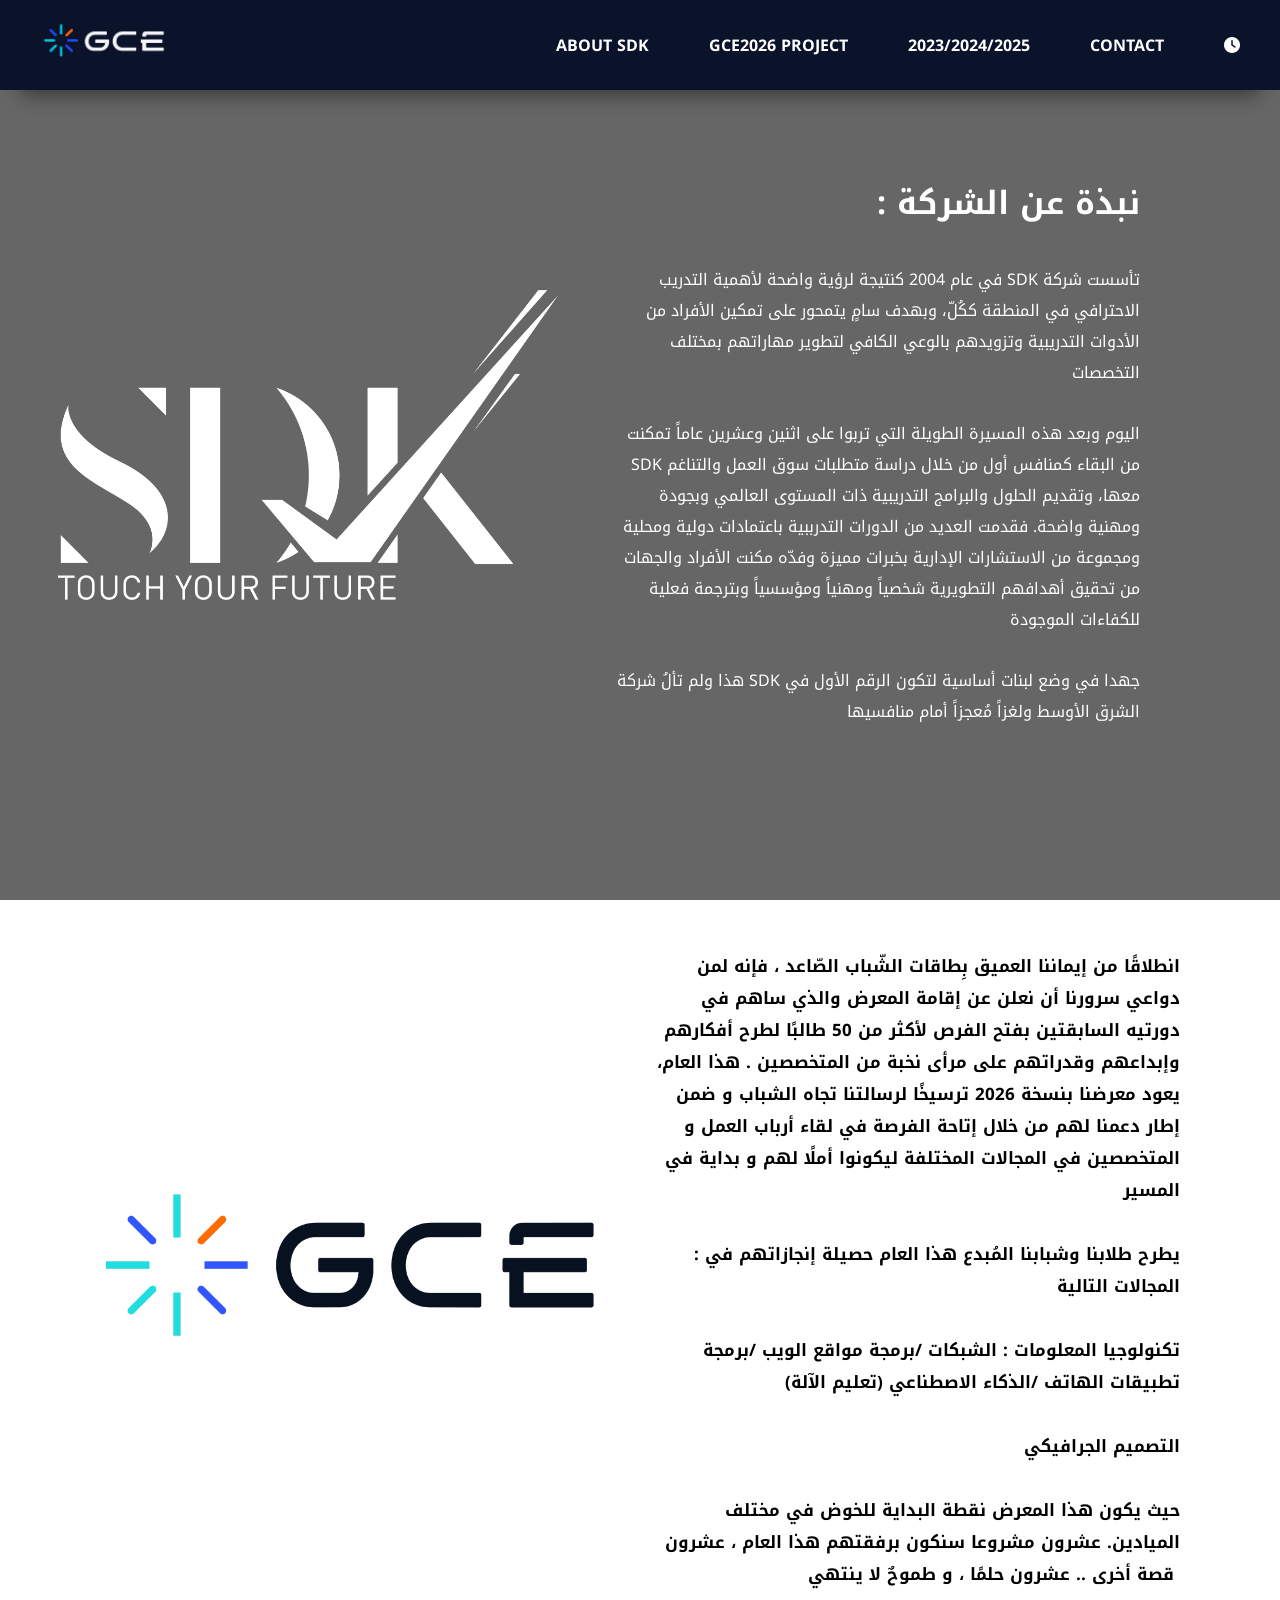
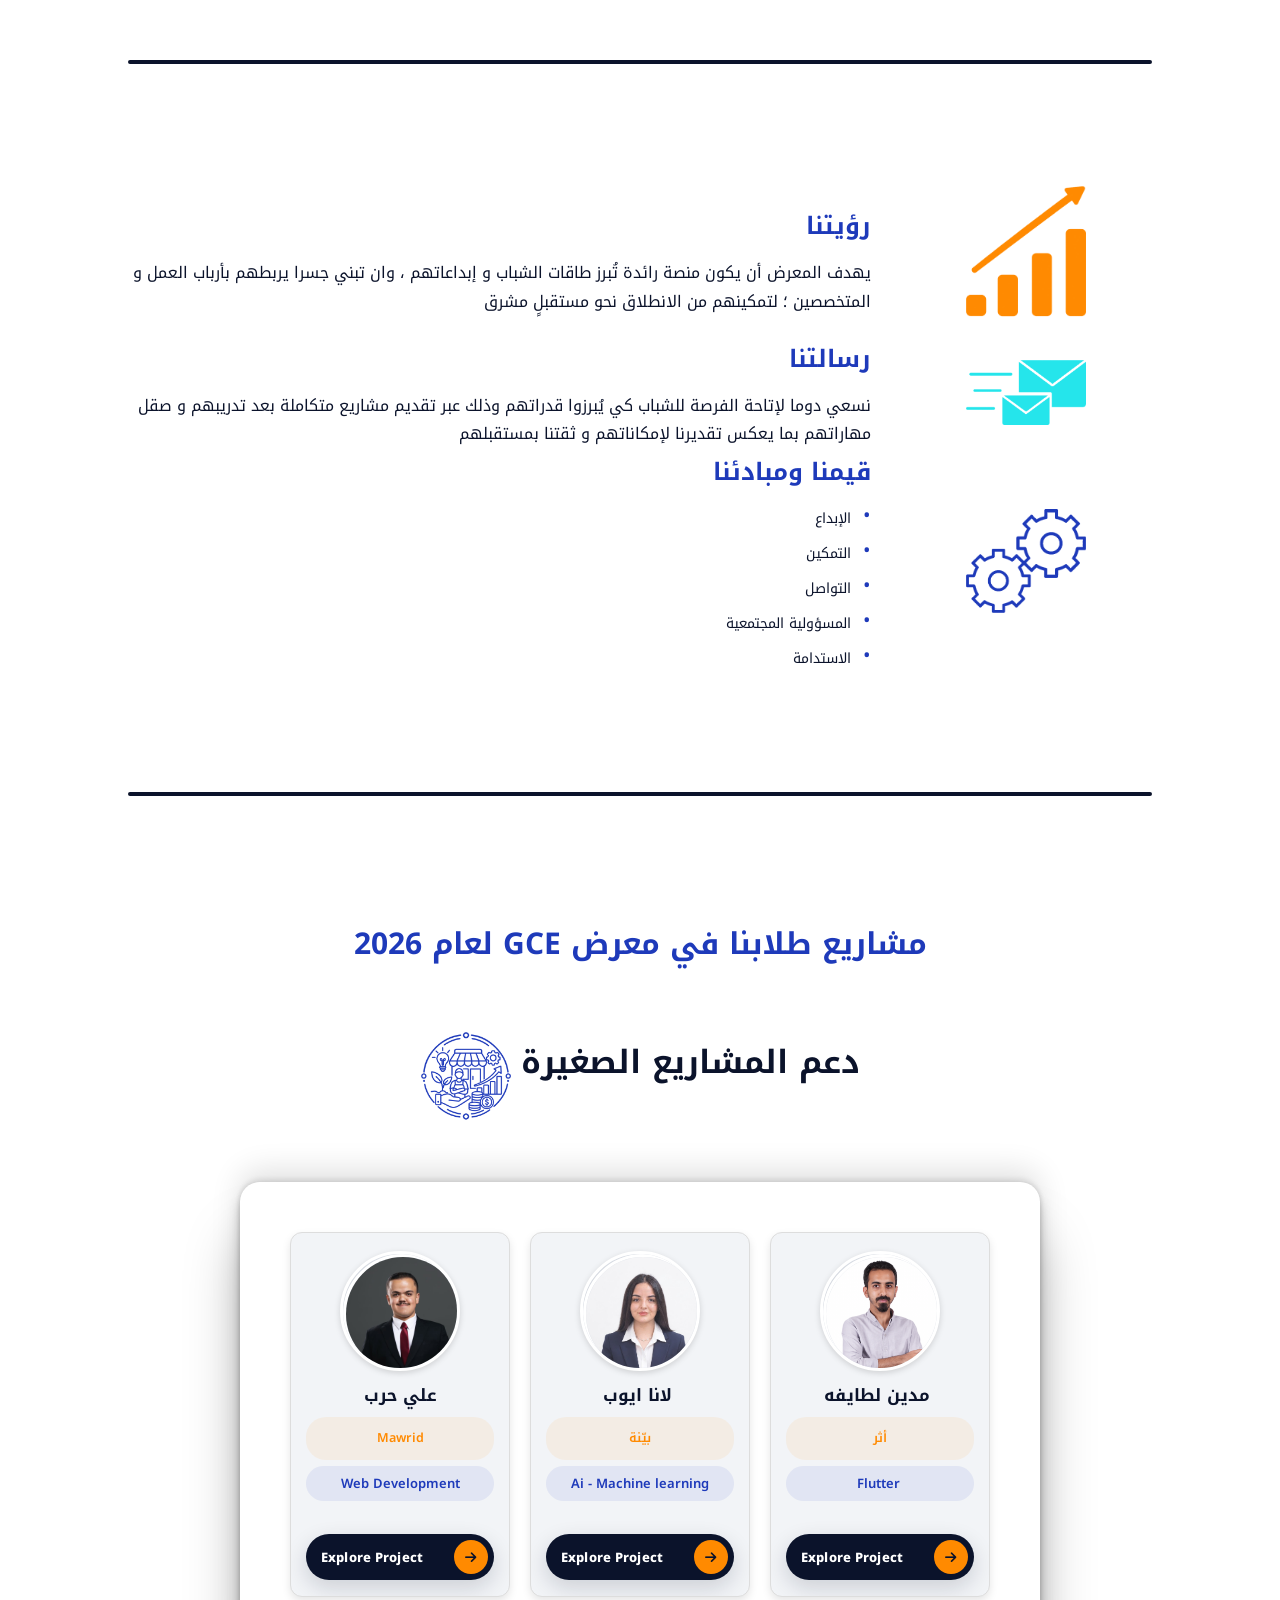
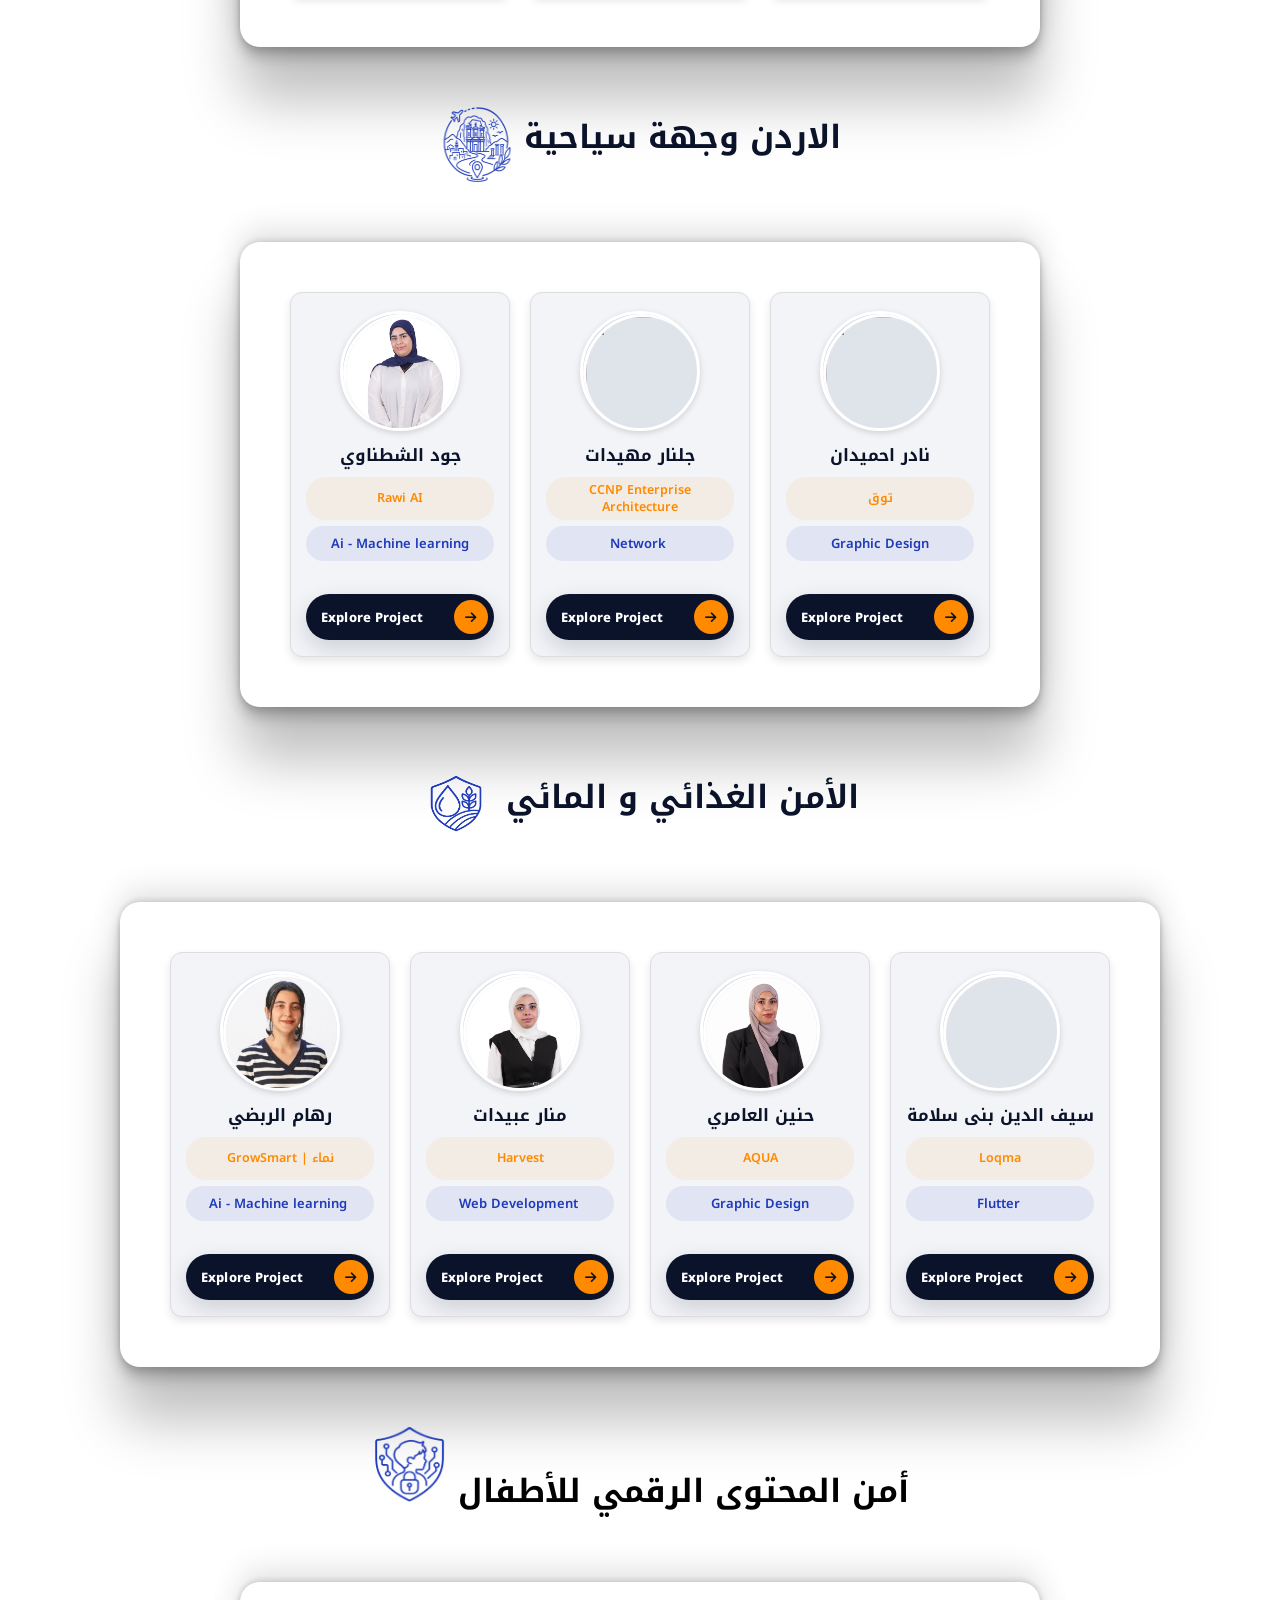
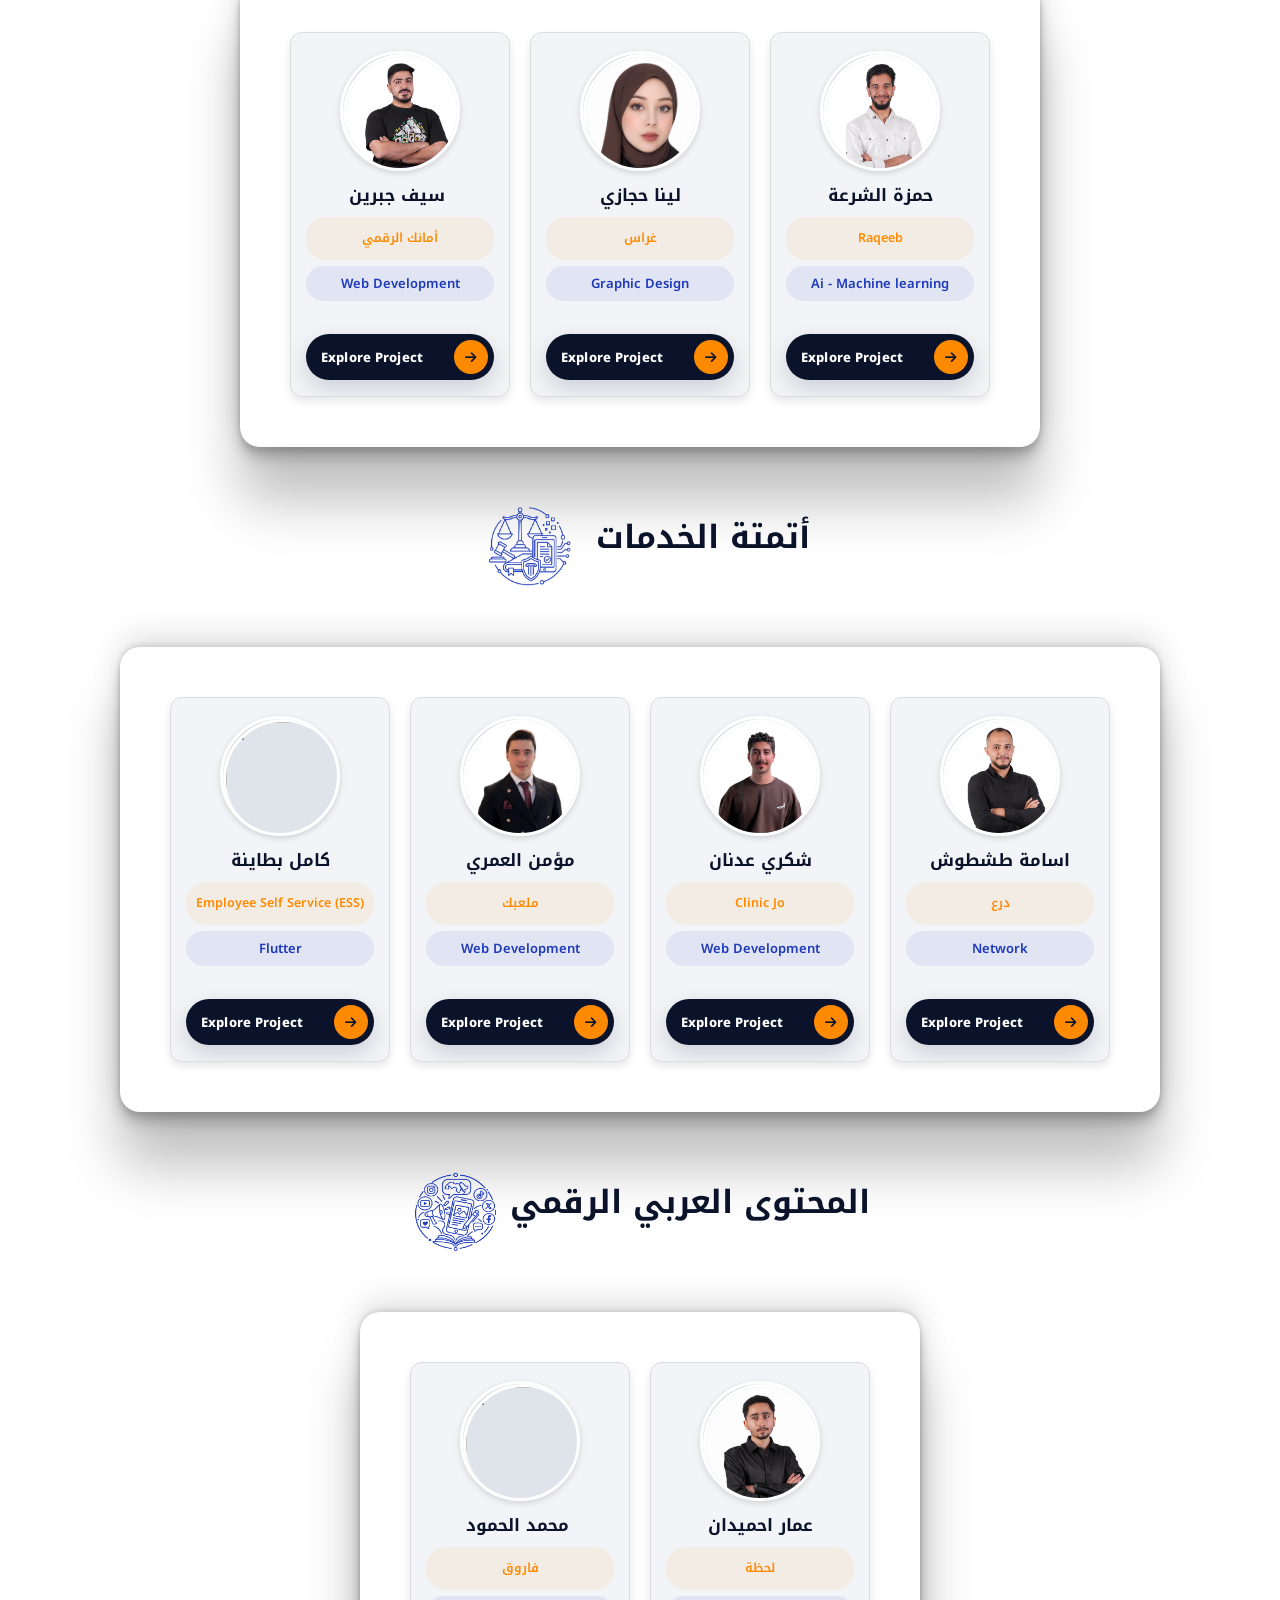
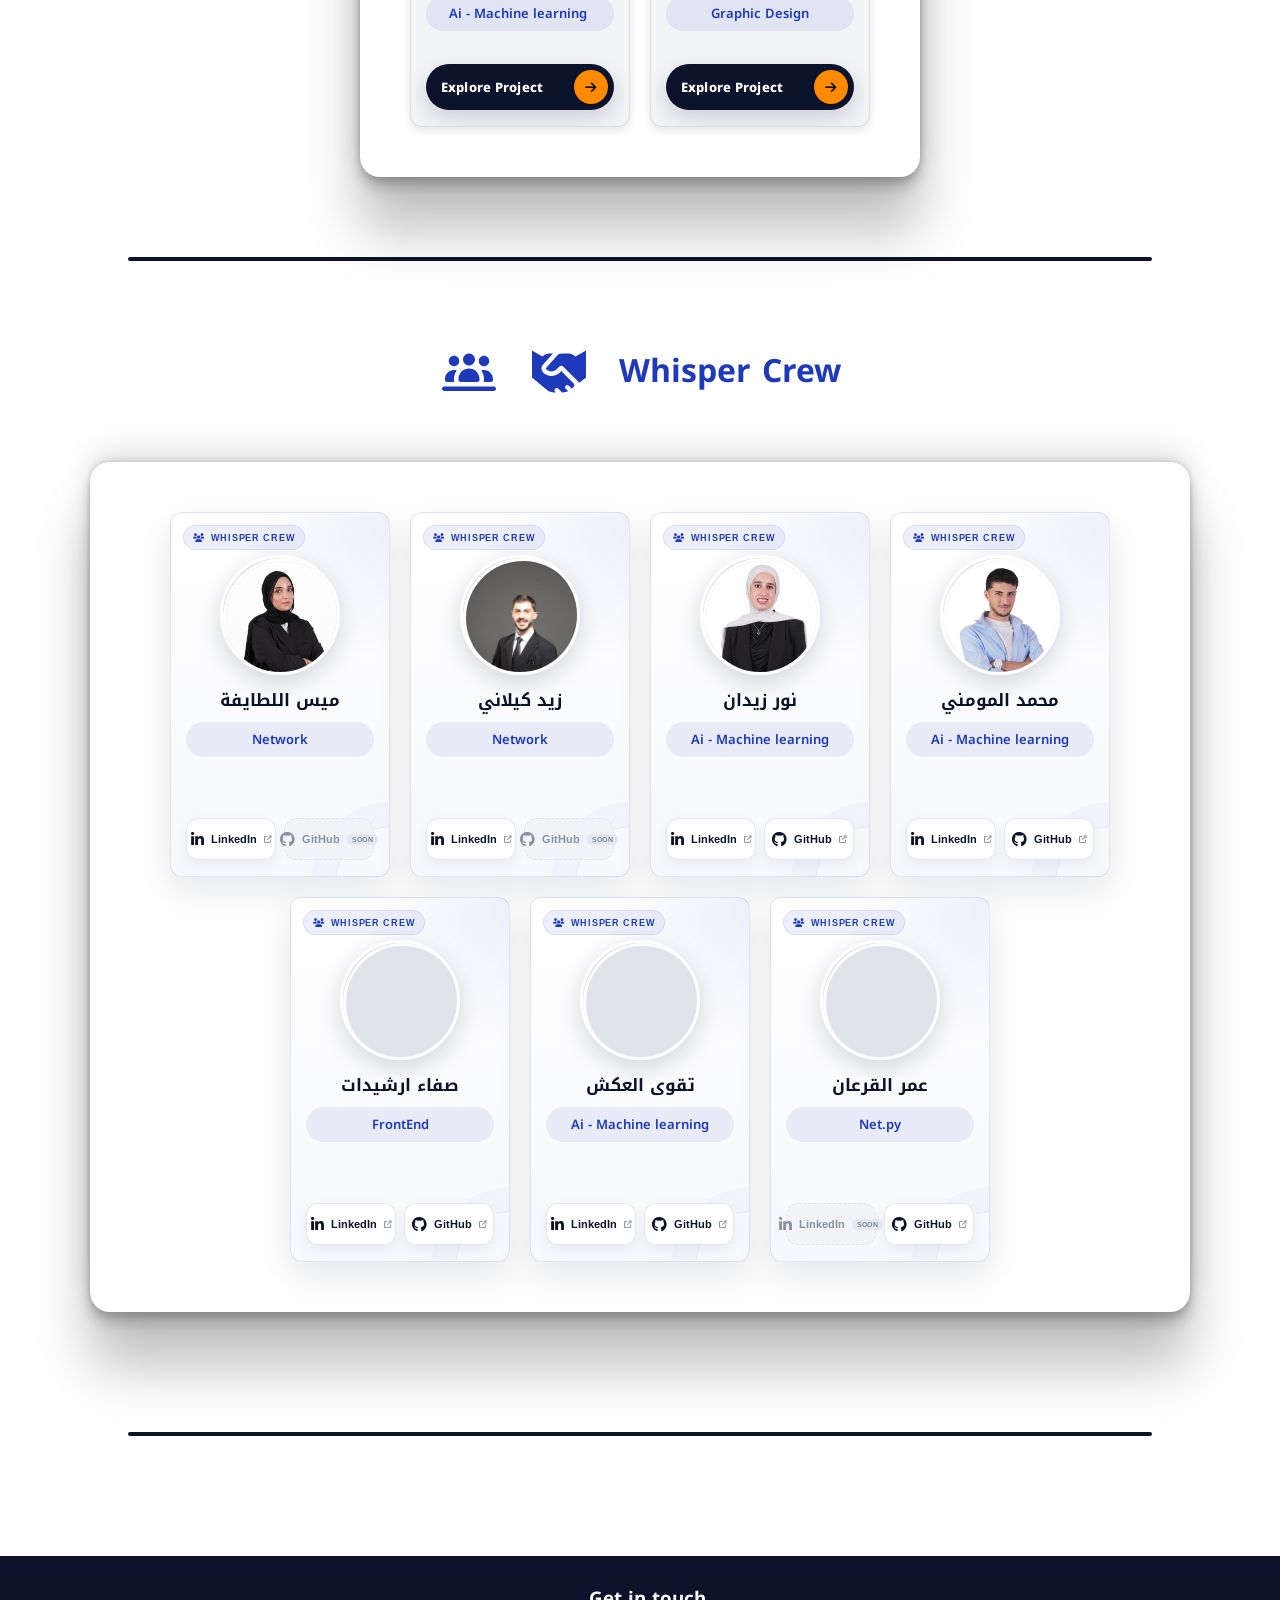
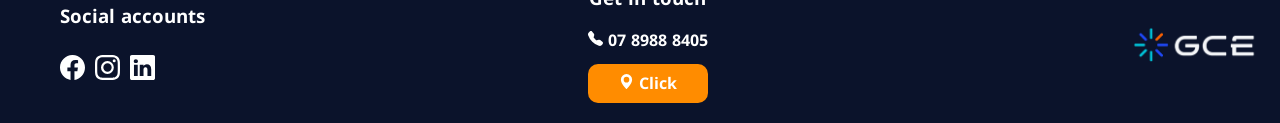
==== commit 7f1dc41c: "changes projects name" ====
--- a/SDK-GCE/index.html
+++ b/SDK-GCE/index.html
@@ -179,7 +179,7 @@
                     <img src="./image/logo for SDK/لانا ايوب.png" alt=" لانا ايوب">
                     </div>
                     <p>لانا ايوب </p>
-                    <h3>دعم المشاريع الصغيرة</h3> <!-- لسا-->
+                    <h3>  بيّنة</h3> <!-- لسا-->
                     <h5> Ai - Machine learning </h5>
                 </div>
 
@@ -188,7 +188,7 @@
                     <img src="./image/logo for SDK/مدين لطايفة.png" alt=" ">
                     </div>
                     <p>مدين  لطايفه </p>
-                    <h3>الخير</h3>
+                    <h3>أثر</h3>
                     <h5>Flutter </h5>
                 </div>
         </div>
@@ -243,7 +243,7 @@
                     <img src="./image/logo for SDK/منار عبيدات.png" alt="">
                     </div>
                     <p>منار  عبيدات</p>
-                    <h3>منصة الحصاد المستدام</h3> 
+                    <h3>  Harvest</h3> 
                     <h5>Web Development </h5>
                     
                 </div>
@@ -307,7 +307,7 @@
                     <img src="./image/logo for SDK/كامل بطاينة.png" alt="">
                     </div>
                     <p>كامل بطاينة</p>
-                    <h3>Pink scan</h3>
+                    <h3> Employee Self Service (ESS)</h3>
                     <h5>Flutter</h5>
                     
                 </div>
@@ -317,7 +317,7 @@
                     <img src="./image/logo for SDK/مؤمن العمري.png" alt="">
                     </div>
                     <p>مؤمن العمري</p>
-                    <h3>Booking System</h3>
+                    <h3>ملعبك</h3>
                     <h5> Web Development</h5>
                     
                 </div>
@@ -327,7 +327,7 @@
                     <img src="./image/logo for SDK/شكري عدنان.png" alt="">
                     </div>
                     <p>شكري عدنان </p>
-                    <h3></h3>
+                    <h3>Clinic Jo</h3>
                     <h5> Web Development</h5>
                     
                 </div>
@@ -337,7 +337,7 @@
                     <img src="./image/logo for SDK/اسامة طشطوش.png  " alt="">
                     </div>
                     <p>اسامة طشطوش  </p>
-                    <h3></h3>
+                    <h3>درع</h3>
                     <h5>Network</h5>
                     
                 </div>
